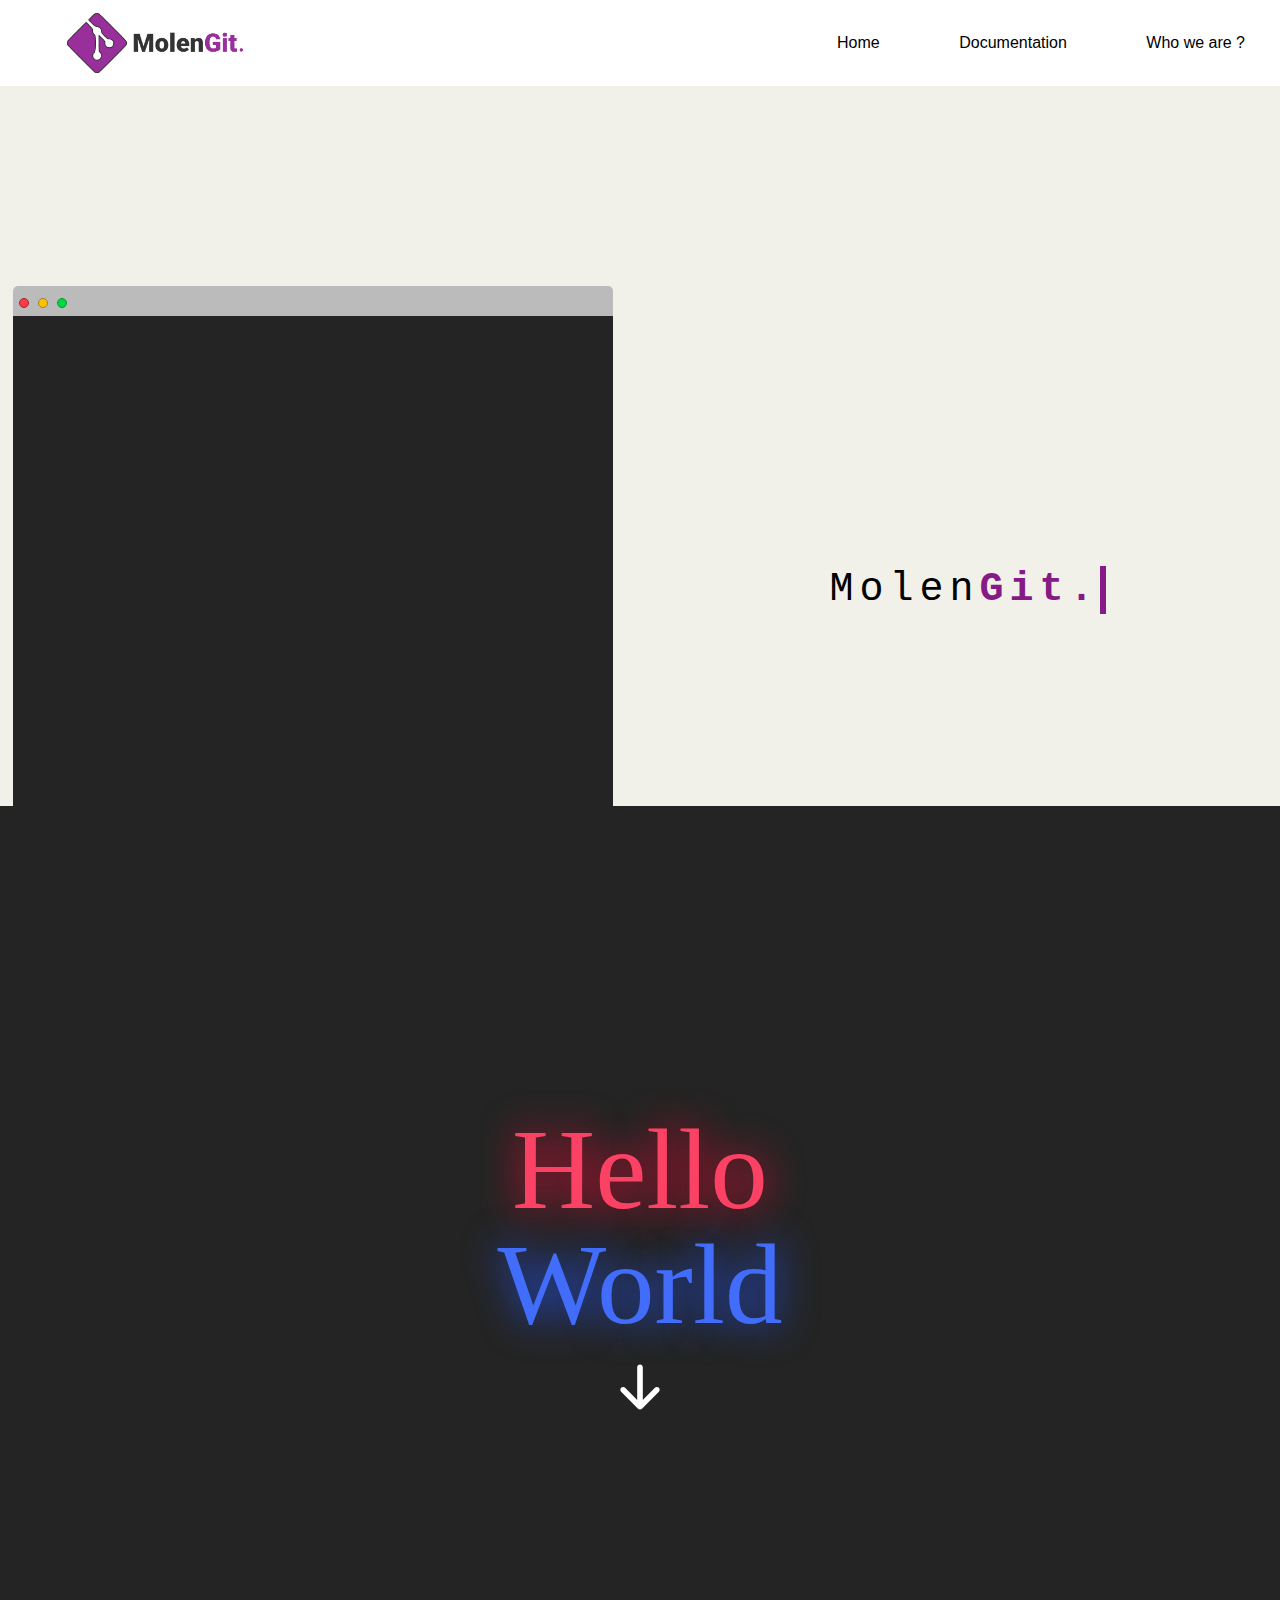
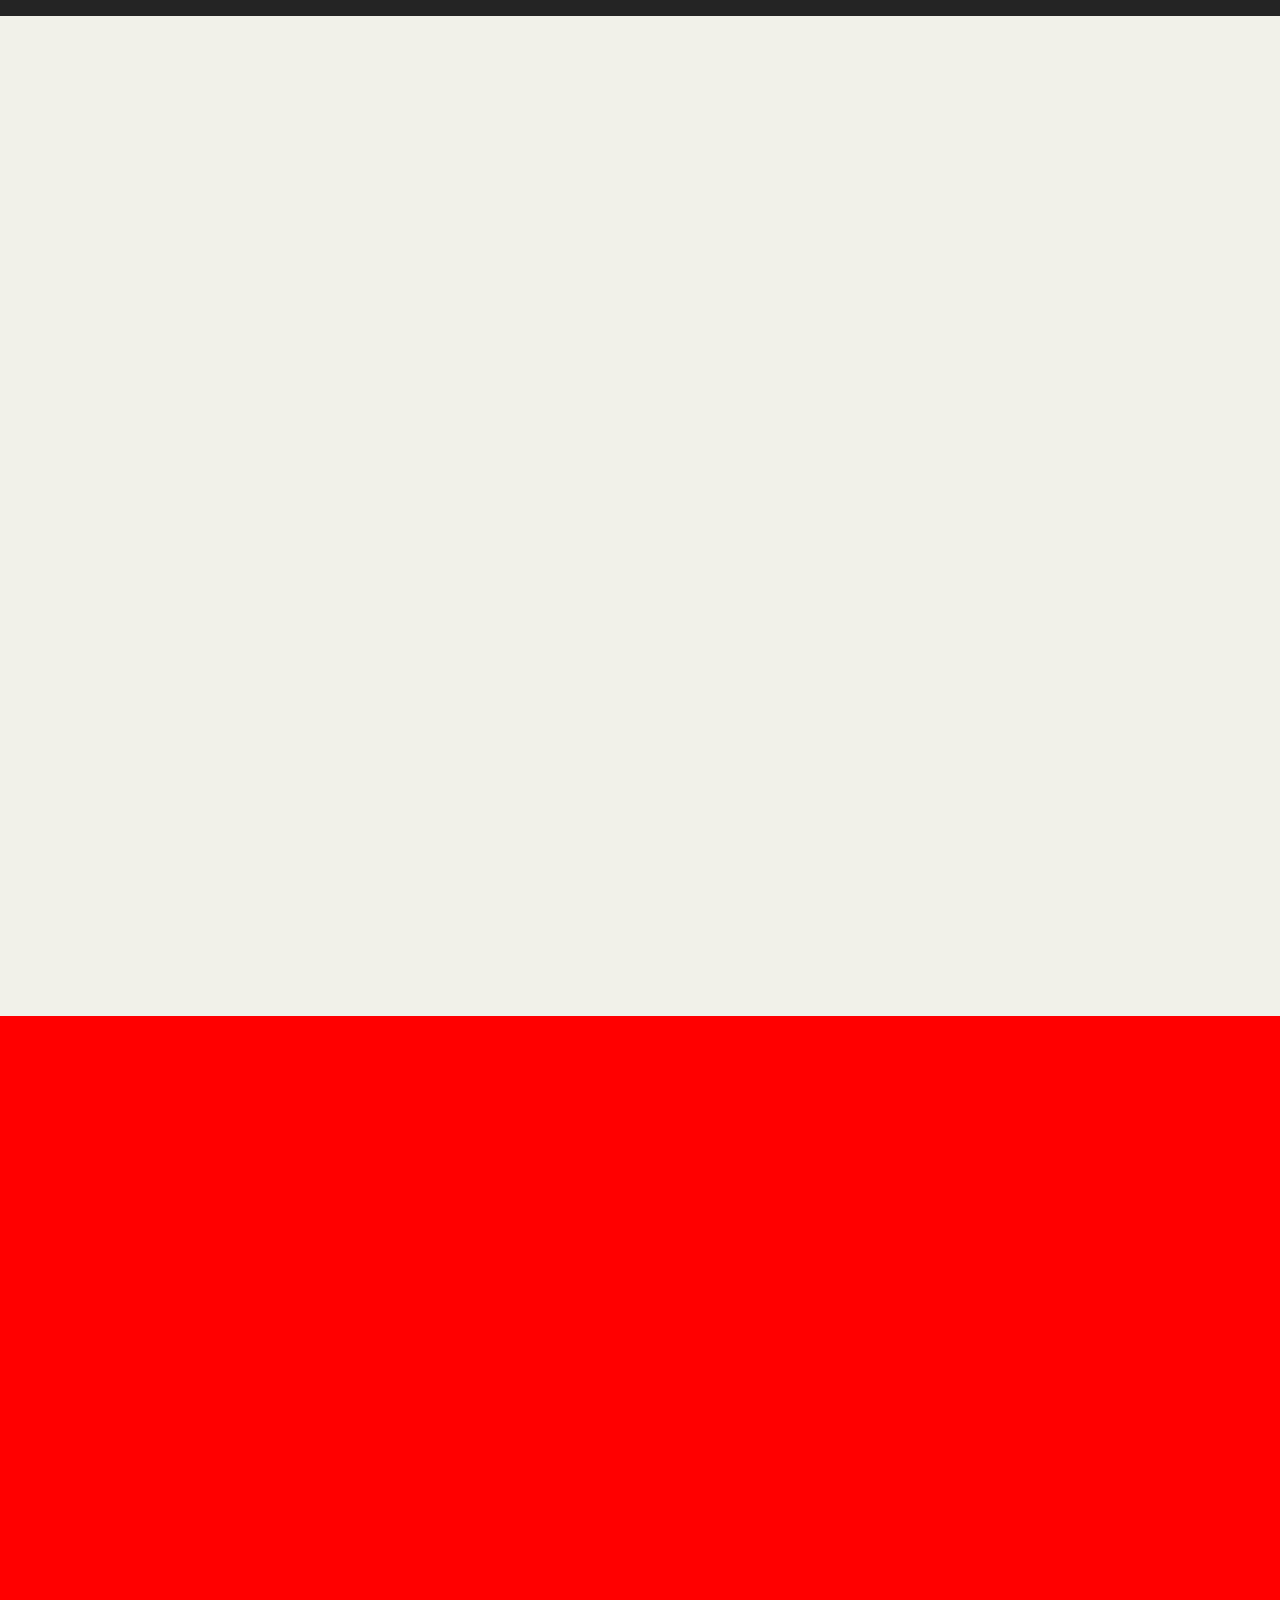
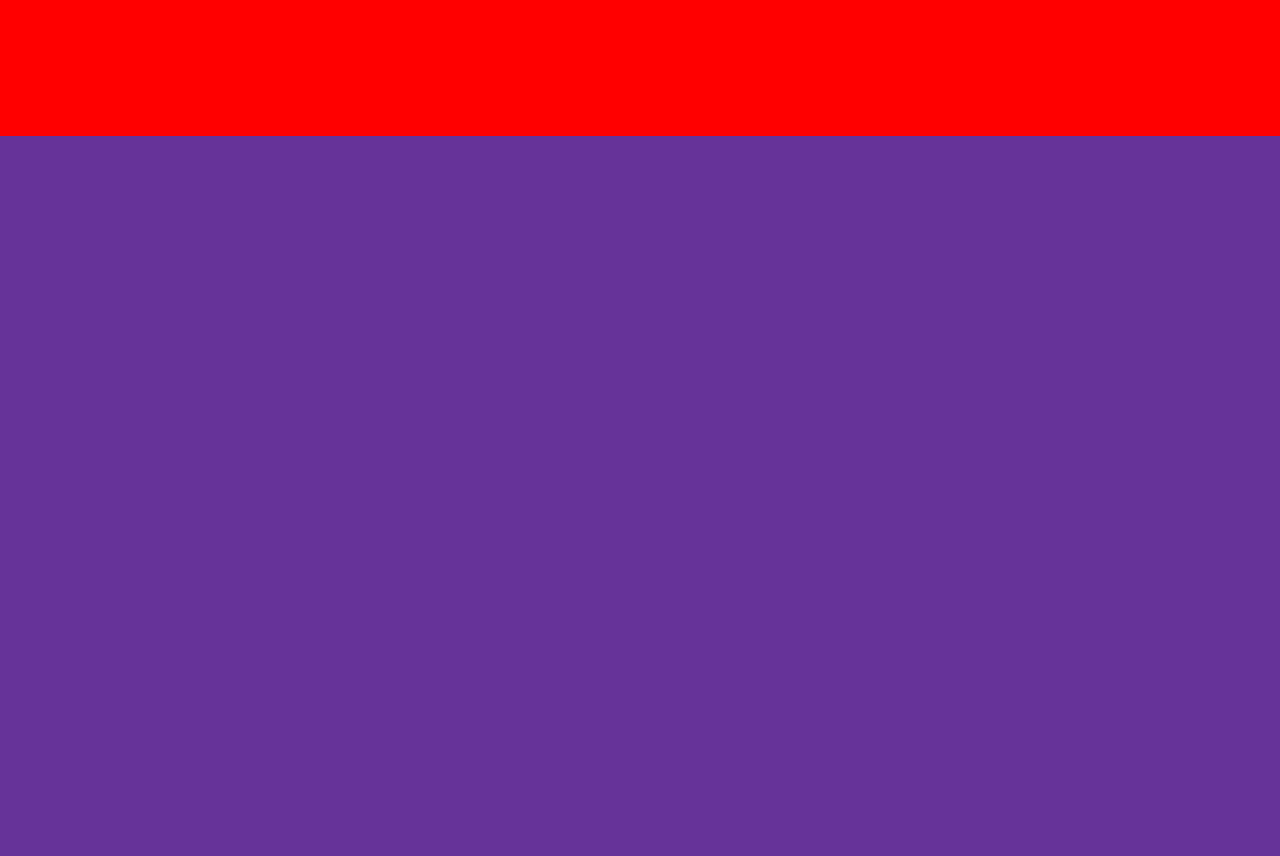
==== index.html @ 10aef525 "yolo" ====
<!DOCTYPE html>
<html lang="en">

<head>
  <meta charset="UTF-8" />
  <meta name="viewport" content="width=device-width, initial-scale=1.0" />
  <meta http-equiv="X-UA-Compatible" content="ie=edge" />
  <title>MolenGit</title>
  <link rel="stylesheet" href="./public/css/global.css" />
  <link rel="stylesheet" href="./public/css/index.css">
  <link rel="stylesheet" href="https://maxcdn.bootstrapcdn.com/font-awesome/4.7.0/css/font-awesome.min.css" />
  <script src="https://code.jquery.com/jquery-3.3.1.js"></script>
  <link href="//maxcdn.bootstrapcdn.com/bootstrap/4.1.1/css/bootstrap.min.css" rel="stylesheet" id="bootstrap-css" />
  <script src="//maxcdn.bootstrapcdn.com/bootstrap/4.1.1/js/bootstrap.min.js"></script>
  <script src="//cdnjs.cloudflare.com/ajax/libs/jquery/3.2.1/jquery.min.js"></script>
  <link rel="icon" type="image/x-icon" href="./public/img/logo.png" />

</head>

<body>
  <!-- Navbar -->
    <header>
        <nav>
            <div class="menu-icon">
                <i class="fa fa-bars fa-2x"></i>
            </div>

            <div class="logo">
                <img src="./public/img/MolenGit.png" alt="logo" id="molengitlogo" />
            </div>

            <div class="menu">
                <ul>
                    <li><a href="../../index.html">Home</a></li>
                    <li><a href="./public/html/navbar/introduction.html">Documentation</a></li>
                    <li><a href="#">Who we are ?</a></li>
                </ul>
            </div>
        </nav>
    </header>
  <div class="presentation">
    <div class="row">
      <div class="col termi">

        <div class="fakeMenu">
          <div class="fakeButtons fakeClose"></div>
          <div class="fakeButtons fakeMinimize"></div>
          <div class="fakeButtons fakeZoom"></div>
        </div>
        <div class="fakeScreen">
          <p class="line1">$ yo gulp-webapp<span class="cursor1">_</span></p>
          <p class="line2">Out of the box I include HTML5 Boilerplate, jQuery, and a gulpfile.js to build your
            app.<span class="cursor2">_</span></p>
          <p class="line3">[?] What more would you like? (Press space to select)<span class="cursor3">_</span></p>
          <p class="line4">><span class="cursor4">_</span></p>
        </div>

      </div>
      <div class="col text-center">

        <div class="typewriter ">
          <h1>Molen<span class="mauve">Git.</span></h1>
        </div>

      </div>
    </div>

  </div>
  <div class="presentation2">


    <div class="container">
      <div class="neon">Hello</div>
      <div class="flux">World</div>
      <a href="#3"><img class="arrow" src="./public/img/arrow.svg" alt="arrow" height="90px"></a>
    </div>

  </div>


  <div id="3" class="presentation3">



  </div>
  <div class="presentation4">
    <p>
      Lorem Ipsum is simply dummy text of the printing and typesetting
      industry. Lorem Ipsum has been the industry's standard dummy text ever
      since the 1500s, when an unknown printer took a galley of type and
      scrambled it to make a type specimen book. It has survived not only five
      centuries, but also the leap into electronic typesetting, remaining
      essentially unchanged. It was popularised in the 1960s with the release
      of Letraset sheets containing Lorem Ipsum passages, and more recently
      with desktop publishing software like Aldus PageMaker including versions
      of Lorem Ipsum.
    </p>
  </div>
  <div class="presentation5">
    <p>
      Lorem Ipsum is simply dummy text of the printing and typesetting
      industry. Lorem Ipsum has been the industry's standard dummy text ever
      since the 1500s, when an unknown printer took a galley of type and
      scrambled it to make a type specimen book. It has survived not only five
      centuries, but also the leap into electronic typesetting, remaining
      essentially unchanged. It was popularised in the 1960s with the release
      of Letraset sheets containing Lorem Ipsum passages, and more recently
      with desktop publishing software like Aldus PageMaker including versions
      of Lorem Ipsum.
    </p>
  </div>

  <script src="./public/js/navbar.js"></script>
</body>

</html>
---- public/css/global.css ----
* {
  text-decoration: none !important;
}

html,
body {
  margin: 0;
  padding: 0;
  width: 100%;
  height: 100%;
}

body {
  font-family: "Helvetica Neue", sans-serif;
  font-weight: lighter;
  background-color: #f7f7f7;
}

header {
  width: 100%;

}


.content {
  width: 94%;
  margin: 4em auto;
  font-size: 20px;
  line-height: 30px;
  text-align: justify;
}

#molengitlogo {
  height: 65px;
  padding-top: 5px;
  padding-left: 67px;
}

.logo {
  line-height: 60px;
  float: left;
  color: rgb(0, 0, 0);
  font-weight: bold;
  font-size: 20px;
  letter-spacing: 2px;
  margin-top: 8px;
}

nav {
  width: 100%;
  line-height: 60px;
}

nav ul {
  line-height: 60px;
  list-style: none;
  background: rgba(0, 0, 0, 0);
  overflow: hidden;
  color: rgb(255, 255, 255);
  padding: 0;
  text-align: right;
  margin: 0;
  padding-right: 40px;
  transition: 1s;
  padding-right: 0;
}

.active {
  color: purple;
}

nav.black ul {
  background: white;
  color: rgb(0, 0, 0);
  border-bottom: 1px solid;
}

nav ul li {
  display: inline-block;
  padding: 13px 40px;
  margin-right: -5px;
}

nav ul li a {
  text-decoration: none;
  color: rgb(0, 0, 0);
  font-size: 16px;
}

.menu-icon {
  line-height: 60px;
  width: 100%;
  background: white;
  text-align: right;
  box-sizing: border-box;
  padding: 15px 24px;
  cursor: pointer;
  color: black;
  display: none;
}

.menu {
  text-decoration: none !important;
  z-index: 3 !important;
}

@media (max-width: 786px) {
  .logo {
    position: fixed;
    top: 0;
    margin-top: 16px;
  }

  nav ul {
    max-height: 0px;
    background: white;
  }

  nav.black ul {
    background: white;
  }

  .showing {
    max-height: 34em;
  }

  nav ul li {
    box-sizing: border-box;
    width: 100%;
    padding: 24px;
    text-align: center;
  }

  .menu-icon {
    display: block;
  }
}

li {
  display: block;
  transition-duration: 0.5s;
}

ul li ul {
  visibility: hidden;
  opacity: 0;
  position: absolute;
  transition: all 0.5s ease;
  margin-top: 1rem;
  left: 0;
  display: none;
}

ul li ul li {
  clear: both;
  width: 100%;
}

.presentation {
  background-color: #f1f1e9;
  height: 80%;
}

.presentation2 {
  background-color: #242424;
  height: 90vh;
}

.presentation3 {
  background-color: #f1f1e9;
  height: 1000px;
}

.presentation4 {
  background-color: red;
  height: 80%;
}

.presentation5 {
  background-color: rebeccapurple;
  height: 80%;
}
---- public/css/index.css ----
.presentation {
    z-index: 99 !important;
}

/*Terminal*/
.termi {
    padding: 200px;
}



.fakeButtons {
    height: 10px;
    width: 10px;
    border-radius: 50%;
    border: 1px solid #000;
    position: relative;
    top: 5px;
    left: 6px;
    background-color: #ff3b47;
    border-color: #9d252b;
    display: inline-block;
}

.fakeMinimize {
    left: 11px;
    background-color: #ffc100;
    border-color: #9d802c;
}

.fakeZoom {
    left: 16px;
    background-color: #00d742;
    border-color: #049931;
}

.fakeMenu {
    width: 600px;
    box-sizing: border-box;
    height: 30px;
    background-color: #bbb;
    margin: 0 auto;
    border-top-right-radius: 5px;
    border-top-left-radius: 5px;
}

.fakeScreen {
    background-color: #242424;
    box-sizing: border-box;
    height: 600px;
    width: 600px;
    margin: 0 auto;
    padding: 20px;
    border-bottom-left-radius: 5px;
    border-bottom-right-radius: 5px;
}

p {
    position: relative;
    left: 50%;
    margin-left: -8.5em;
    text-align: left;
    font-size: 1.25em;
    font-family: monospace;
    white-space: normal;
    overflow: hidden;
    width: 0;
}

span {
    color: #fff;
    font-weight: bold;
}

.line1 {
    color: #9CD9F0;
    -webkit-animation: type .5s 1s steps(20, end) forwards;
    -moz-animation: type .5s 1s steps(20, end) forwards;
    -o-animation: type .5s 1s steps(20, end) forwards;
    animation: type .5s 1s steps(20, end) forwards;
}

.cursor1 {
    -webkit-animation: blink 1s 2s 2 forwards;
    -moz-animation: blink 1s 2s 2 forwards;
    -o-animation: blink 1s 2s 2 forwards;
    animation: blink 1s 2s 2 forwards;
}

.line2 {
    color: #CDEE69;
    -webkit-animation: type .5s 4.25s steps(20, end) forwards;
    -moz-animation: type .5s 4.25s steps(20, end) forwards;
    -o-animation: type .5s 4.25s steps(20, end) forwards;
    animation: type .5s 4.25s steps(20, end) forwards;
}

.cursor2 {
    -webkit-animation: blink 1s 5.25s 2 forwards;
    -moz-animation: blink 1s 5.25s 2 forwards;
    -o-animation: blink 1s 5.25s 2 forwards;
    animation: blink 1s 5.25s 2 forwards;
}

.line3 {
    color: #E09690;
    -webkit-animation: type .5s 7.5s steps(20, end) forwards;
    -moz-animation: type .5s 7.5s steps(20, end) forwards;
    -o-animation: type .5s 7.5s steps(20, end) forwards;
    animation: type .5s 7.5s steps(20, end) forwards;
}

.cursor3 {
    -webkit-animation: blink 1s 8.5s 2 forwards;
    -moz-animation: blink 1s 8.5s 2 forwards;
    -o-animation: blink 1s 8.5s 2 forwards;
    animation: blink 1s 8.5s 2 forwards;
}

.line4 {
    color: #fff;
    -webkit-animation: type .5s 10.75s steps(20, end) forwards;
    -moz-animation: type .5s 10.75s steps(20, end) forwards;
    -o-animation: type .5s 10.75s steps(20, end) forwards;
    animation: type .5s 10.75s steps(20, end) forwards;
}

.cursor4 {
    -webkit-animation: blink 1s 11.5s infinite;
    -moz-animation: blink 1s 8.5s infinite;
    -o-animation: blink 1s 8.5s infinite;
    animation: blink 1s 8.5s infinite;
}

@-webkit-keyframes blink {
    0% {
        opacity: 0;
    }

    40% {
        opacity: 0;
    }

    50% {
        opacity: 1;
    }

    90% {
        opacity: 1;
    }

    100% {
        opacity: 0;
    }
}

@-moz-keyframes blink {
    0% {
        opacity: 0;
    }

    40% {
        opacity: 0;
    }

    50% {
        opacity: 1;
    }

    90% {
        opacity: 1;
    }

    100% {
        opacity: 0;
    }
}

@-o-keyframes blink {
    0% {
        opacity: 0;
    }

    40% {
        opacity: 0;
    }

    50% {
        opacity: 1;
    }

    90% {
        opacity: 1;
    }

    100% {
        opacity: 0;
    }
}

@keyframes blink {
    0% {
        opacity: 0;
    }

    40% {
        opacity: 0;
    }

    50% {
        opacity: 1;
    }

    90% {
        opacity: 1;
    }

    100% {
        opacity: 0;
    }
}

@-webkit-keyframes type {
    to {
        width: 17em;
    }
}

@-moz-keyframes type {
    to {
        width: 17em;
    }
}

@-o-keyframes type {
    to {
        width: 17em;
    }
}

@keyframes type {
    to {
        width: 17em;
    }
}



/*Media*/
@media screen and (max-width: 980px) {
    .termi {
        display: none;
    }


}


/*Title*/

.typewriter {
    margin-top: 480px;
    display: flex;
    justify-content: center;
}

/* DEMO-SPECIFIC STYLES */
.typewriter h1 {
    color: rgb(0, 0, 0);
    font-family: monospace;
    overflow: hidden;
    /* Ensures the content is not revealed until the animation */
    border-right: .15em solid #851b86;
    /* The typwriter cursor */
    white-space: nowrap;
    /* Keeps the content on a single line */
    margin: 0 auto;
    /* Gives that scrolling effect as the typing happens */
    letter-spacing: .15em;
    /* Adjust as needed */
    animation:
        typing 4.5s steps(30, end),
        blink-caret .5s step-end infinite;
}

/* The typing effect */
@keyframes typing {
    from {
        width: 0
    }

    to {
        width: 270px
    }
}

/* The typewriter cursor effect */
@keyframes blink-caret {

    from,
    to {
        border-color: transparent
    }

    50% {
        border-color: #851b86
    }
}

.mauve {
    color: #851b86
}



@font-face {
    font-family: neon;
    src: url(https://s3-us-west-2.amazonaws.com/s.cdpn.io/707108/neon.ttf);
}

.container {
    padding: 34vh;
    text-align: center;
    vertical-align: middle;
}

.neon {
    font-family: neon;
    color: #FB4264;
    font-size: 9vw;
    line-height: 9vw;
    text-shadow: 0 0 3vw #F40A35;
}

.flux {
    font-family: neon;
    color: #426DFB;
    font-size: 9vw;
    line-height: 9vw;
    text-shadow: 0 0 3vw #2356FF;
}

.neon {
    animation: neon 1s ease infinite;
    -moz-animation: neon 1s ease infinite;
    -webkit-animation: neon 1s ease infinite;
}

@keyframes neon {

    0%,
    100% {
        text-shadow: 0 0 1vw #FA1C16, 0 0 3vw #FA1C16, 0 0 10vw #FA1C16, 0 0 10vw #FA1C16, 0 0 .4vw #FED128, .5vw .5vw .1vw #806914;
        color: #FED128;
    }

    50% {
        text-shadow: 0 0 .5vw #800E0B, 0 0 1.5vw #800E0B, 0 0 5vw #800E0B, 0 0 5vw #800E0B, 0 0 .2vw #800E0B, .5vw .5vw .1vw #40340A;
        color: #806914;
    }
}

.flux {
    animation: flux 2s linear infinite;
    -moz-animation: flux 2s linear infinite;
    -webkit-animation: flux 2s linear infinite;
    -o-animation: flux 2s linear infinite;
}

@keyframes flux {

    0%,
    100% {
        text-shadow: 0 0 1vw #1041FF, 0 0 3vw #1041FF, 0 0 10vw #1041FF, 0 0 10vw #1041FF, 0 0 .4vw #8BFDFE, .5vw .5vw .1vw #147280;
        color: #28D7FE;
    }

    50% {
        text-shadow: 0 0 .5vw #082180, 0 0 1.5vw #082180, 0 0 5vw #082180, 0 0 5vw #082180, 0 0 .2vw #082180, .5vw .5vw .1vw #0A3940;
        color: #146C80;
    }
}
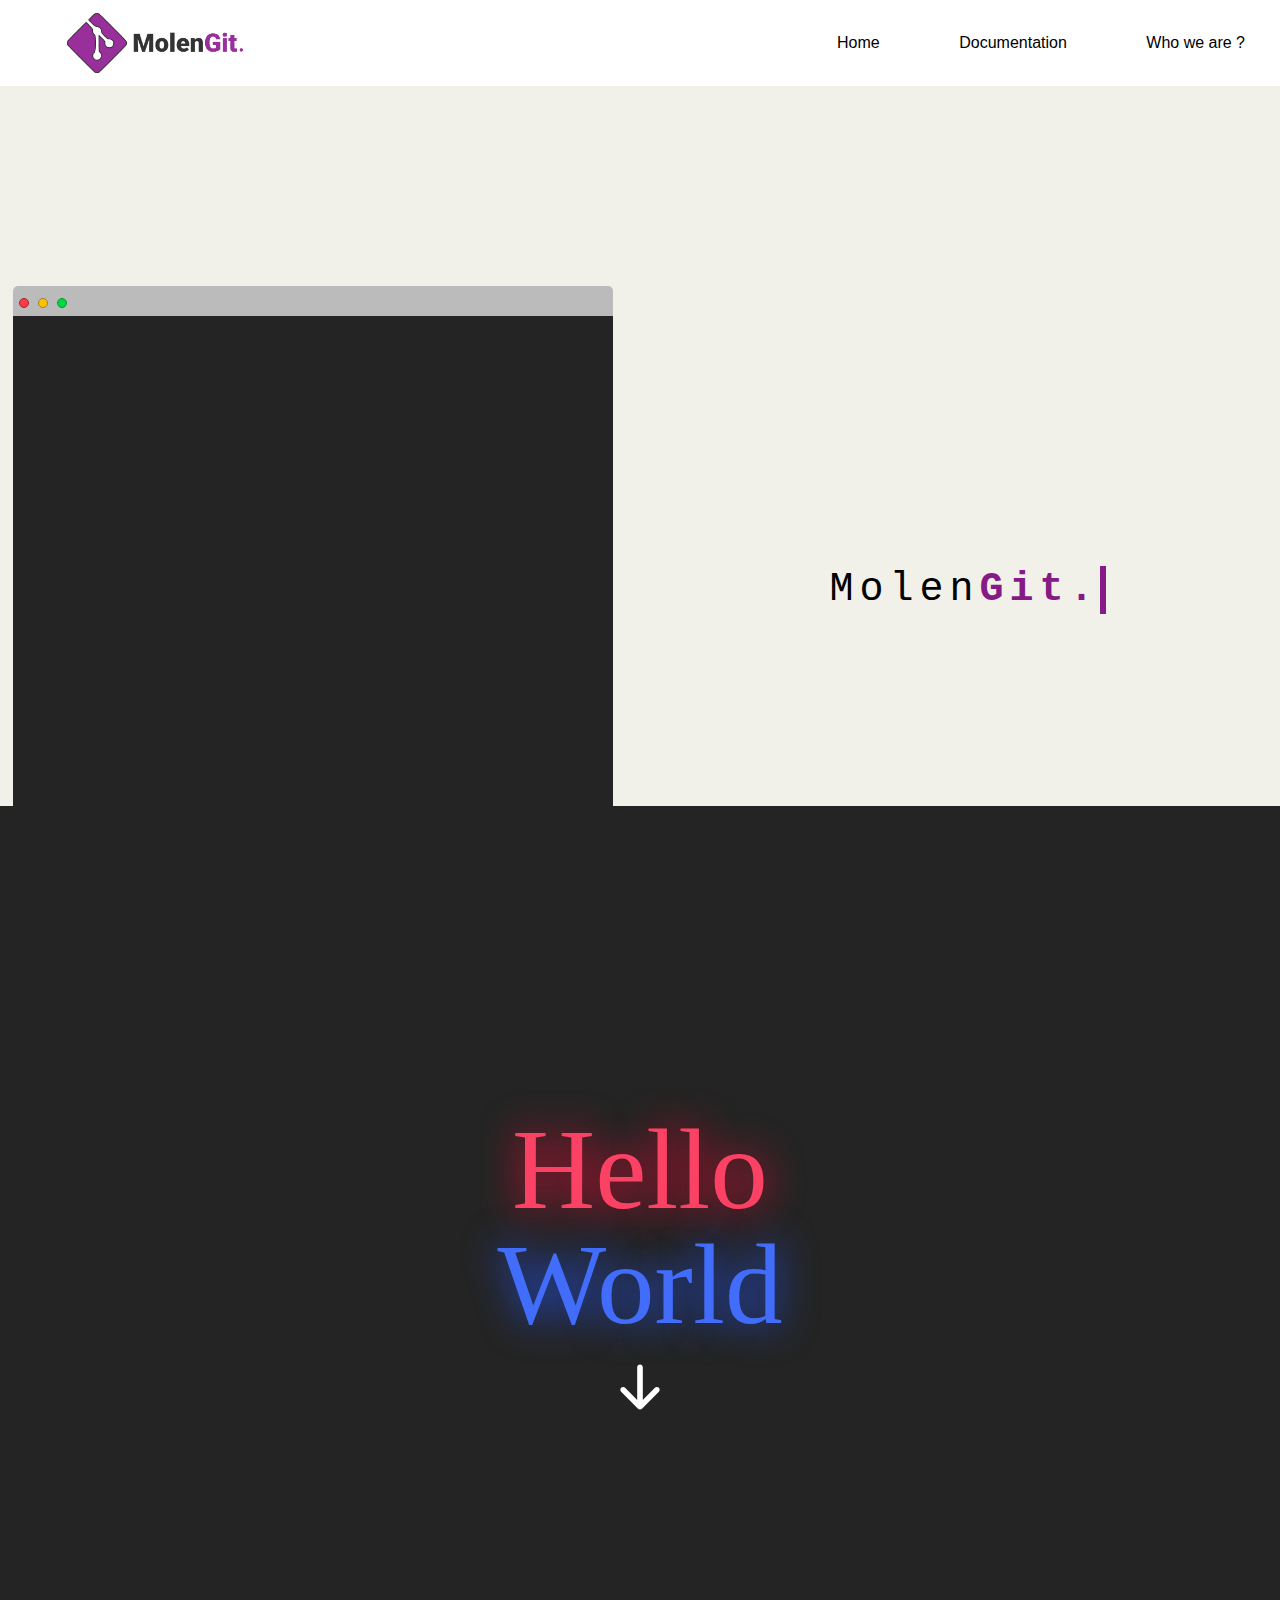
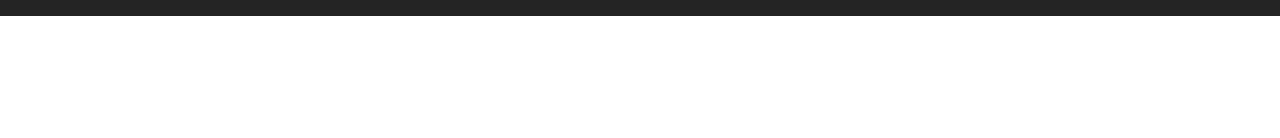
==== commit 2fa186ec: "all page setup hugo commit midnight" ====
--- a/index.html
+++ b/index.html
@@ -77,39 +77,6 @@
 
   </div>
 
-
-  <div id="3" class="presentation3">
-
-
-
-  </div>
-  <div class="presentation4">
-    <p>
-      Lorem Ipsum is simply dummy text of the printing and typesetting
-      industry. Lorem Ipsum has been the industry's standard dummy text ever
-      since the 1500s, when an unknown printer took a galley of type and
-      scrambled it to make a type specimen book. It has survived not only five
-      centuries, but also the leap into electronic typesetting, remaining
-      essentially unchanged. It was popularised in the 1960s with the release
-      of Letraset sheets containing Lorem Ipsum passages, and more recently
-      with desktop publishing software like Aldus PageMaker including versions
-      of Lorem Ipsum.
-    </p>
-  </div>
-  <div class="presentation5">
-    <p>
-      Lorem Ipsum is simply dummy text of the printing and typesetting
-      industry. Lorem Ipsum has been the industry's standard dummy text ever
-      since the 1500s, when an unknown printer took a galley of type and
-      scrambled it to make a type specimen book. It has survived not only five
-      centuries, but also the leap into electronic typesetting, remaining
-      essentially unchanged. It was popularised in the 1960s with the release
-      of Letraset sheets containing Lorem Ipsum passages, and more recently
-      with desktop publishing software like Aldus PageMaker including versions
-      of Lorem Ipsum.
-    </p>
-  </div>
-
   <script src="./public/js/navbar.js"></script>
 </body>
 
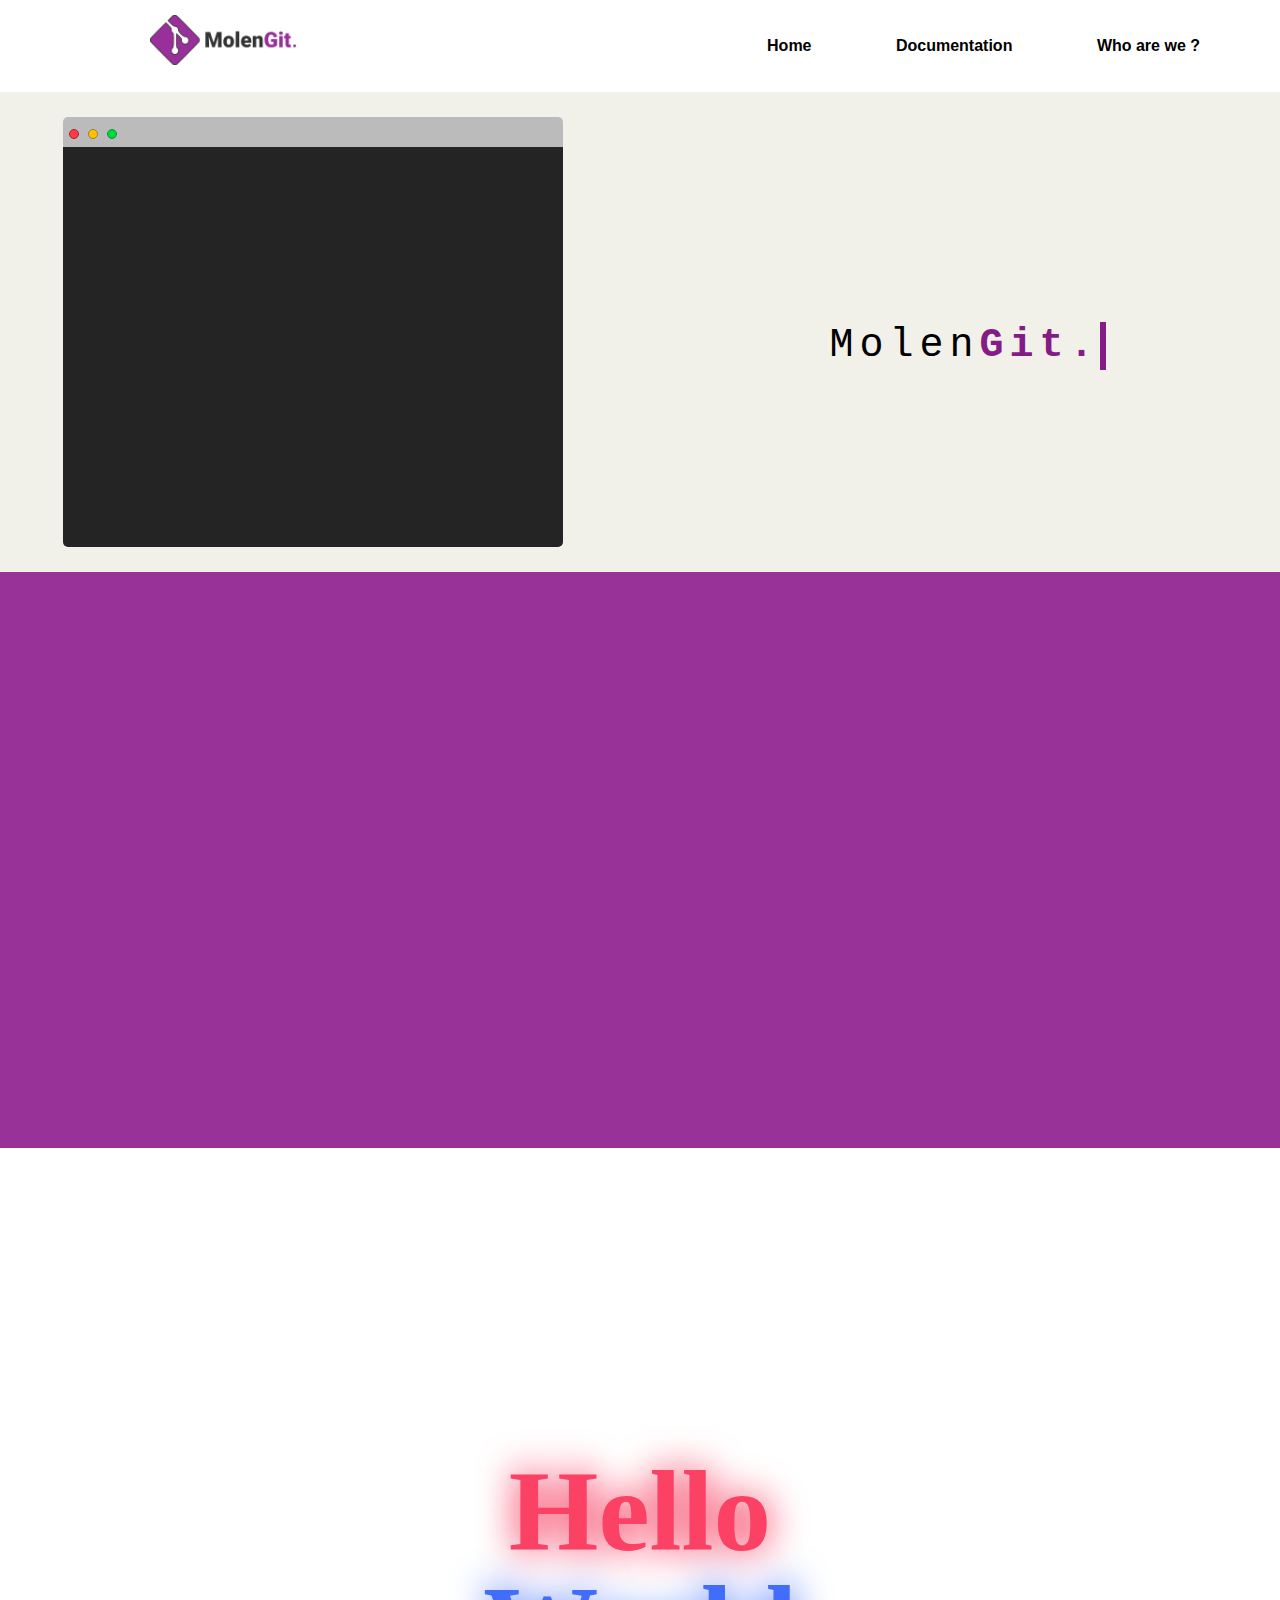
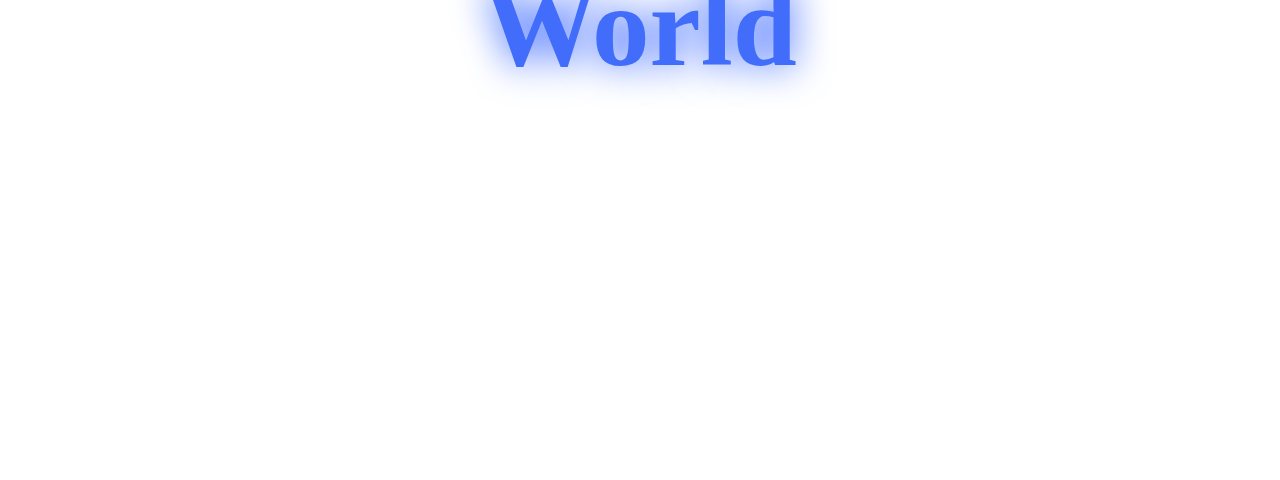
==== commit b08b6c3f: "fix barnav and more" ====
--- a/index.html
+++ b/index.html
@@ -1,83 +1,101 @@
 <!DOCTYPE html>
 <html lang="en">
+  <head>
+    <meta charset="UTF-8" />
+    <meta name="viewport" content="width=device-width, initial-scale=1.0" />
+    <meta http-equiv="X-UA-Compatible" content="ie=edge" />
+    <title>MolenGit</title>
+    <link rel="stylesheet" href="./public/css/global.css" />
+    <link rel="stylesheet" href="./public/css/index.css" />
+    <link
+      rel="stylesheet"
+      href="https://maxcdn.bootstrapcdn.com/font-awesome/4.7.0/css/font-awesome.min.css"
+    />
+    <script src="https://code.jquery.com/jquery-3.3.1.js"></script>
+    <link
+      href="//maxcdn.bootstrapcdn.com/bootstrap/4.1.1/css/bootstrap.min.css"
+      rel="stylesheet"
+      id="bootstrap-css"
+    />
+    <script src="//maxcdn.bootstrapcdn.com/bootstrap/4.1.1/js/bootstrap.min.js"></script>
+    <script src="//cdnjs.cloudflare.com/ajax/libs/jquery/3.2.1/jquery.min.js"></script>
+    <link rel="icon" type="image/x-icon" href="./public/img/logo.png" />
+  </head>
 
-<head>
-  <meta charset="UTF-8" />
-  <meta name="viewport" content="width=device-width, initial-scale=1.0" />
-  <meta http-equiv="X-UA-Compatible" content="ie=edge" />
-  <title>MolenGit</title>
-  <link rel="stylesheet" href="./public/css/global.css" />
-  <link rel="stylesheet" href="./public/css/index.css">
-  <link rel="stylesheet" href="https://maxcdn.bootstrapcdn.com/font-awesome/4.7.0/css/font-awesome.min.css" />
-  <script src="https://code.jquery.com/jquery-3.3.1.js"></script>
-  <link href="//maxcdn.bootstrapcdn.com/bootstrap/4.1.1/css/bootstrap.min.css" rel="stylesheet" id="bootstrap-css" />
-  <script src="//maxcdn.bootstrapcdn.com/bootstrap/4.1.1/js/bootstrap.min.js"></script>
-  <script src="//cdnjs.cloudflare.com/ajax/libs/jquery/3.2.1/jquery.min.js"></script>
-  <link rel="icon" type="image/x-icon" href="./public/img/logo.png" />
-
-</head>
-
-<body>
-  <!-- Navbar -->
-    <header>
-        <nav>
-            <div class="menu-icon">
-                <i class="fa fa-bars fa-2x"></i>
-            </div>
-
-            <div class="logo">
-                <img src="./public/img/MolenGit.png" alt="logo" id="molengitlogo" />
-            </div>
-
-            <div class="menu">
-                <ul>
-                    <li><a href="../../index.html">Home</a></li>
-                    <li><a href="./public/html/navbar/introduction.html">Documentation</a></li>
-                    <li><a href="#">Who we are ?</a></li>
-                </ul>
-            </div>
-        </nav>
-    </header>
-  <div class="presentation">
-    <div class="row">
-      <div class="col termi">
-
-        <div class="fakeMenu">
-          <div class="fakeButtons fakeClose"></div>
-          <div class="fakeButtons fakeMinimize"></div>
-          <div class="fakeButtons fakeZoom"></div>
-        </div>
-        <div class="fakeScreen">
-          <p class="line1">$ yo gulp-webapp<span class="cursor1">_</span></p>
-          <p class="line2">Out of the box I include HTML5 Boilerplate, jQuery, and a gulpfile.js to build your
-            app.<span class="cursor2">_</span></p>
-          <p class="line3">[?] What more would you like? (Press space to select)<span class="cursor3">_</span></p>
-          <p class="line4">><span class="cursor4">_</span></p>
+  <body>
+     <!-- Navbar -->
+    <header class="zi">
+      <nav>
+        <div class="menu-icon">
+          <i class="fa fa-bars fa-2x"></i>
         </div>
 
-      </div>
-      <div class="col text-center">
-
-        <div class="typewriter ">
-          <h1>Molen<span class="mauve">Git.</span></h1>
+        <div class="logo">
+          <img src="./public/img/MolenGit.png" alt="logo" id="molengitlogo" />
         </div>
 
+        <div class="menu">
+          <ul>
+            <li class="a1">
+              <a href="#"><b>Home</b></a>
+            </li>
+            <li class="a1" id="active-top" >
+              <a href="./public/html/navbar/introduction.html" id="active-top-font"><b>Documentation<b></a>
+            </li>
+            <li class="a1">
+              <a href="./public/html/who_we_are.html"><b>Who are we ?</b></a>
+            </li>
+          </ul>
+        </div>
+      </nav>
+    </header>
+      <div class="presentation">
+        <div class="row">
+          <div class="col termi">
+            <div class="fakeMenu">
+              <div class="fakeButtons fakeClose"></div>
+              <div class="fakeButtons fakeMinimize"></div>
+              <div class="fakeButtons fakeZoom"></div>
+            </div>
+            <div class="fakeScreen">
+              <p class="line1">
+                $ yo gulp-webapp<span class="cursor1">_</span>
+              </p>
+              <p class="line2">
+                Out of the box I include HTML5 Boilerplate, jQuery, and a
+                gulpfile.js to build your app.<span class="cursor2">_</span>
+              </p>
+              <p class="line3">
+                [?] What more would you like? (Press space to select)<span
+                  class="cursor3"
+                  >_</span
+                >
+              </p>
+              <p class="line4">><span class="cursor4">_</span></p>
+            </div>
+          </div>
+          <div class="col text-center">
+            <div class="typewriter">
+              <h1>Molen<span class="mauve">Git.</span></h1>
+            </div>
+          </div>
+        </div>
+
+        <div class="presentation2"></div>
+
+        <div class="container">
+          <div class="neon">Hello</div>
+          <div class="flux">World</div>
+          <a href="#3"
+            ><img
+              class="arrow"
+              src="./public/img/arrow.svg"
+              alt="arrow"
+              height="90px"
+          /></a>
+        </div>
       </div>
-    </div>
 
-  </div>
-  <div class="presentation2">
-
-
-    <div class="container">
-      <div class="neon">Hello</div>
-      <div class="flux">World</div>
-      <a href="#3"><img class="arrow" src="./public/img/arrow.svg" alt="arrow" height="90px"></a>
-    </div>
-
-  </div>
-
-  <script src="./public/js/navbar.js"></script>
-</body>
-
-</html>+    <script src="./public/js/navbar.js"></script>
+  </body>
+</html>
--- a/public/css/global.css
+++ b/public/css/global.css
@@ -1,7 +1,3 @@
-* {
-  text-decoration: none !important;
-}
-
 html,
 body {
   margin: 0;
@@ -18,9 +14,7 @@
 
 header {
   width: 100%;
-
-}
-
+}
 
 .content {
   width: 94%;
@@ -31,9 +25,7 @@
 }
 
 #molengitlogo {
-  height: 65px;
-  padding-top: 5px;
-  padding-left: 67px;
+  height: 50px;
 }
 
 .logo {
@@ -44,11 +36,16 @@
   font-size: 20px;
   letter-spacing: 2px;
   margin-top: 8px;
+  margin-left: 150px;
 }
 
 nav {
   width: 100%;
   line-height: 60px;
+}
+
+a:hover{
+  text-decoration: none !important;
 }
 
 nav ul {
@@ -62,7 +59,6 @@
   margin: 0;
   padding-right: 40px;
   transition: 1s;
-  padding-right: 0;
 }
 
 .active {
@@ -77,8 +73,7 @@
 
 nav ul li {
   display: inline-block;
-  padding: 13px 40px;
-  margin-right: -5px;
+  padding: 16px 40px;
 }
 
 nav ul li a {
@@ -99,11 +94,6 @@
   display: none;
 }
 
-.menu {
-  text-decoration: none !important;
-  z-index: 3 !important;
-}
-
 @media (max-width: 786px) {
   .logo {
     position: fixed;
@@ -139,6 +129,10 @@
 li {
   display: block;
   transition-duration: 0.5s;
+}
+
+li:hover {
+  cursor: pointer;
 }
 
 ul li ul {
@@ -151,6 +145,13 @@
   display: none;
 }
 
+ul li:hover > ul,
+ul li ul:hover {
+  visibility: visible;
+  opacity: 1;
+  display: block;
+}
+
 ul li ul li {
   clear: both;
   width: 100%;
@@ -162,13 +163,13 @@
 }
 
 .presentation2 {
-  background-color: #242424;
-  height: 90vh;
+  background-color: #983298;
+  height: 80%;
 }
 
 .presentation3 {
-  background-color: #f1f1e9;
-  height: 1000px;
+  background-color: rosybrown;
+  height: 80%;
 }
 
 .presentation4 {
@@ -179,4 +180,223 @@
 .presentation5 {
   background-color: rebeccapurple;
   height: 80%;
-}+}
+
+.fakeButtons {
+  height: 10px;
+  width: 10px;
+  border-radius: 50%;
+  border: 1px solid #000;
+  position: relative;
+  top: 6px;
+  left: 6px;
+  background-color: #ff3b47;
+  border-color: #9d252b;
+  display: inline-block;
+}
+
+.fakeMinimize {
+  left: 11px;
+  background-color: #ffc100;
+  border-color: #9d802c;
+}
+
+.fakeZoom {
+  left: 16px;
+  background-color: #00d742;
+  border-color: #049931;
+}
+
+.fakeMenu {
+  top: 40%;
+  width: 550px;
+  box-sizing: border-box;
+  height: 25px;
+  background-color: #bbb;
+  margin: 0 auto;
+  border-top-right-radius: 5px;
+  border-top-left-radius: 5px;
+}
+
+.fakeScreen {
+  background-color: #151515;
+  box-sizing: border-box;
+  width: 550px;
+  margin: 0 auto;
+  padding: 20px;
+  border-bottom-left-radius: 5px;
+  border-bottom-right-radius: 5px;
+}
+
+p {
+  position: relative;
+  left: 50%;
+  margin-left: -8.5em;
+  text-align: left;
+  font-size: 1.25em;
+  font-family: monospace;
+  white-space: normal;
+  overflow: hidden;
+  width: 0;
+}
+
+span {
+  color: #fff;
+  font-weight: bold;
+}
+
+.line1 {
+  color: #9cd9f0;
+  -webkit-animation: type 0.5s 1s steps(20, end) forwards;
+  -moz-animation: type 0.5s 1s steps(20, end) forwards;
+  -o-animation: type 0.5s 1s steps(20, end) forwards;
+  animation: type 0.5s 1s steps(20, end) forwards;
+}
+
+.cursor1 {
+  -webkit-animation: blink 1s 2s 2 forwards;
+  -moz-animation: blink 1s 2s 2 forwards;
+  -o-animation: blink 1s 2s 2 forwards;
+  animation: blink 1s 2s 2 forwards;
+}
+
+.line2 {
+  color: #cdee69;
+  -webkit-animation: type 0.5s 4.25s steps(20, end) forwards;
+  -moz-animation: type 0.5s 4.25s steps(20, end) forwards;
+  -o-animation: type 0.5s 4.25s steps(20, end) forwards;
+  animation: type 0.5s 4.25s steps(20, end) forwards;
+}
+
+.cursor2 {
+  -webkit-animation: blink 1s 5.25s 2 forwards;
+  -moz-animation: blink 1s 5.25s 2 forwards;
+  -o-animation: blink 1s 5.25s 2 forwards;
+  animation: blink 1s 5.25s 2 forwards;
+}
+
+.line3 {
+  color: #e09690;
+  -webkit-animation: type 0.5s 7.5s steps(20, end) forwards;
+  -moz-animation: type 0.5s 7.5s steps(20, end) forwards;
+  -o-animation: type 0.5s 7.5s steps(20, end) forwards;
+  animation: type 0.5s 7.5s steps(20, end) forwards;
+}
+
+.cursor3 {
+  -webkit-animation: blink 1s 8.5s 2 forwards;
+  -moz-animation: blink 1s 8.5s 2 forwards;
+  -o-animation: blink 1s 8.5s 2 forwards;
+  animation: blink 1s 8.5s 2 forwards;
+}
+
+.line4 {
+  color: #fff;
+  -webkit-animation: type 0.5s 10.75s steps(20, end) forwards;
+  -moz-animation: type 0.5s 10.75s steps(20, end) forwards;
+  -o-animation: type 0.5s 10.75s steps(20, end) forwards;
+  animation: type 0.5s 10.75s steps(20, end) forwards;
+}
+
+.cursor4 {
+  -webkit-animation: blink 1s 11.5s infinite;
+  -moz-animation: blink 1s 8.5s infinite;
+  -o-animation: blink 1s 8.5s infinite;
+  animation: blink 1s 8.5s infinite;
+}
+
+@-webkit-keyframes blink {
+  0% {
+    opacity: 0;
+  }
+  40% {
+    opacity: 0;
+  }
+  50% {
+    opacity: 1;
+  }
+  90% {
+    opacity: 1;
+  }
+  100% {
+    opacity: 0;
+  }
+}
+
+@-moz-keyframes blink {
+  0% {
+    opacity: 0;
+  }
+  40% {
+    opacity: 0;
+  }
+  50% {
+    opacity: 1;
+  }
+  90% {
+    opacity: 1;
+  }
+  100% {
+    opacity: 0;
+  }
+}
+
+@-o-keyframes blink {
+  0% {
+    opacity: 0;
+  }
+  40% {
+    opacity: 0;
+  }
+  50% {
+    opacity: 1;
+  }
+  90% {
+    opacity: 1;
+  }
+  100% {
+    opacity: 0;
+  }
+}
+
+@keyframes blink {
+  0% {
+    opacity: 0;
+  }
+  40% {
+    opacity: 0;
+  }
+  50% {
+    opacity: 1;
+  }
+  90% {
+    opacity: 1;
+  }
+  100% {
+    opacity: 0;
+  }
+}
+
+@-webkit-keyframes type {
+  to {
+    width: 17em;
+  }
+}
+
+@-moz-keyframes type {
+  to {
+    width: 17em;
+  }
+}
+
+@-o-keyframes type {
+  to {
+    width: 17em;
+  }
+}
+
+@keyframes type {
+  to {
+    width: 17em;
+  }
+}
--- a/public/css/index.css
+++ b/public/css/index.css
@@ -4,7 +4,8 @@
 
 /*Terminal*/
 .termi {
-    padding: 200px;
+    padding-top: 25px;
+    padding-bottom: 25px;
 }
 
 
@@ -35,7 +36,7 @@
 }
 
 .fakeMenu {
-    width: 600px;
+    width: 500px;
     box-sizing: border-box;
     height: 30px;
     background-color: #bbb;
@@ -47,8 +48,8 @@
 .fakeScreen {
     background-color: #242424;
     box-sizing: border-box;
-    height: 600px;
-    width: 600px;
+    height: 400px;
+    width: 500px;
     margin: 0 auto;
     padding: 20px;
     border-bottom-left-radius: 5px;
@@ -259,7 +260,7 @@
 /*Title*/
 
 .typewriter {
-    margin-top: 480px;
+    padding-top: 230px;
     display: flex;
     justify-content: center;
 }
@@ -379,4 +380,12 @@
         text-shadow: 0 0 .5vw #082180, 0 0 1.5vw #082180, 0 0 5vw #082180, 0 0 5vw #082180, 0 0 .2vw #082180, .5vw .5vw .1vw #0A3940;
         color: #146C80;
     }
+}
+menu:hover{
+    color:#000;
+}
+
+menu:active{
+    color: white !important;
+    background-color: #242424 !important;
 }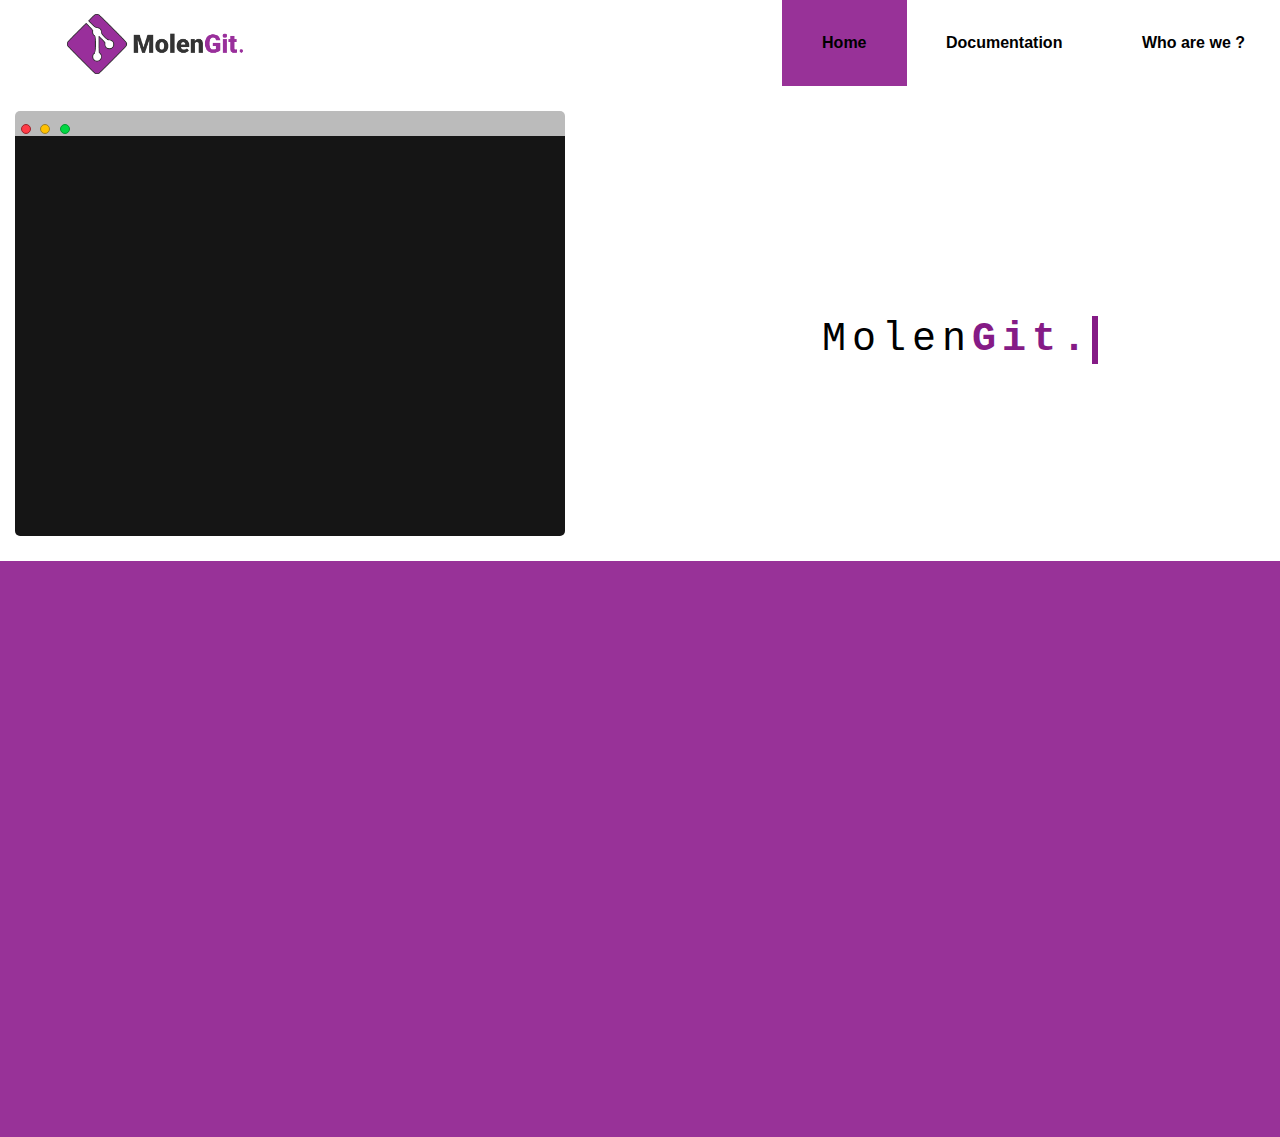
==== commit a076c877: "fix bar nav active" ====
--- a/index.html
+++ b/index.html
@@ -7,6 +7,7 @@
     <title>MolenGit</title>
     <link rel="stylesheet" href="./public/css/global.css" />
     <link rel="stylesheet" href="./public/css/index.css" />
+    <link rel="stylesheet" href="./public/css/navbar.css" />
     <link
       rel="stylesheet"
       href="https://maxcdn.bootstrapcdn.com/font-awesome/4.7.0/css/font-awesome.min.css"
@@ -36,10 +37,10 @@
 
         <div class="menu">
           <ul>
-            <li class="a1">
-              <a href="#"><b>Home</b></a>
+            <li class="a1" id="active-top">
+              <a href="#" id="active-top-font"><b>Home</b></a>
             </li>
-            <li class="a1" id="active-top" >
+            <li class="a1" >
               <a href="./public/html/navbar/introduction.html" id="active-top-font"><b>Documentation<b></a>
             </li>
             <li class="a1">
@@ -83,18 +84,6 @@
 
         <div class="presentation2"></div>
 
-        <div class="container">
-          <div class="neon">Hello</div>
-          <div class="flux">World</div>
-          <a href="#3"
-            ><img
-              class="arrow"
-              src="./public/img/arrow.svg"
-              alt="arrow"
-              height="90px"
-          /></a>
-        </div>
-      </div>
 
     <script src="./public/js/navbar.js"></script>
   </body>
--- a/public/css/navbar.css
+++ b/public/css/navbar.css
@@ -0,0 +1,968 @@
+.w3-button {
+  border: none;
+  display: inline-block;
+  padding: 8px 16px;
+  vertical-align: middle;
+  overflow: hidden;
+  text-decoration: none;
+  color: inherit;
+  background-color: inherit;
+  text-align: center;
+  cursor: pointer;
+  white-space: nowrap;
+}
+.w3-btn:hover {
+  box-shadow: 0 8px 16px 0 rgba(0, 0, 0, 0), 0 6px 20px 0 rgba(0, 0, 0, 0.19);
+}
+.w3-btn,
+.w3-button {
+  -webkit-touch-callout: none;
+  -webkit-user-select: none;
+  -khtml-user-select: none;
+  -moz-user-select: none;
+  -ms-user-select: none;
+  user-select: none;
+}
+.w3-disabled,
+.w3-btn:disabled,
+.w3-button:disabled {
+  cursor: not-allowed;
+  opacity: 0.3;
+}
+.w3-disabled *,
+:disabled * {
+  pointer-events: none;
+}
+.w3-btn.w3-disabled:hover,
+.w3-btn:disabled:hover {
+  box-shadow: none;
+}
+
+.w3-bar-block .w3-dropdown-hover,
+.w3-bar-block .w3-dropdown-click {
+  width: 100%;
+}
+.w3-bar-block .w3-dropdown-hover .w3-dropdown-content,
+.w3-bar-block .w3-dropdown-click .w3-dropdown-content {
+  min-width: 100%;
+}
+.w3-bar-block .w3-dropdown-hover .w3-button,
+.w3-bar-block .w3-dropdown-click .w3-button {
+  width: 100%;
+  text-align: left;
+  padding: 8px 16px;
+}
+.w3-bar {
+  width: 100%;
+  overflow: hidden;
+  text-align: center;
+  padding-left: 275px;
+  position: relative;
+  background-color: #983298;
+}
+.w3-center .w3-bar {
+  display: inline-block;
+  width: auto;
+}
+.w3-bar .w3-bar-item {
+  padding: 8px 16px;
+  float: left;
+  width: auto;
+  border: none;
+  display: block;
+  outline: 0;
+}
+.w3-bar .w3-dropdown-hover,
+.w3-bar .w3-dropdown-click {
+  position: static;
+  float: left;
+}
+.w3-bar .w3-button {
+  white-space: normal;
+}
+.w3-bar-block .w3-bar-item {
+  width: 100%;
+  display: block;
+  padding: 8px 16px;
+  text-align: left;
+  border: none;
+  white-space: normal;
+  float: none;
+  outline: 0;
+}
+.w3-bar-block.w3-center .w3-bar-item {
+  text-align: center;
+}
+.w3-bar:before,
+.w3-bar:after {
+  content: "";
+  display: table;
+  clear: both;
+}
+@media (min-width: 601px) {
+  .w3-col.m1 {
+    width: 8.33333%;
+  }
+  .w3-col.m2 {
+    width: 16.66666%;
+  }
+  .w3-col.m3,
+  .w3-quarter {
+    width: 24.99999%;
+  }
+  .w3-col.m4,
+  .w3-third {
+    width: 33.33333%;
+  }
+  .w3-col.m5 {
+    width: 41.66666%;
+  }
+  .w3-col.m6,
+  .w3-half {
+    width: 49.99999%;
+  }
+  .w3-col.m7 {
+    width: 58.33333%;
+  }
+  .w3-col.m8,
+  .w3-twothird {
+    width: 66.66666%;
+  }
+  .w3-col.m9,
+  .w3-threequarter {
+    width: 74.99999%;
+  }
+  .w3-col.m10 {
+    width: 83.33333%;
+  }
+  .w3-col.m11 {
+    width: 91.66666%;
+  }
+  .w3-col.m12 {
+    width: 99.99999%;
+  }
+}
+@media (min-width: 993px) {
+  .w3-col.l1 {
+    width: 8.33333%;
+  }
+  .w3-col.l2 {
+    width: 16.66666%;
+  }
+  .w3-col.l3 {
+    width: 24.99999%;
+  }
+  .w3-col.l4 {
+    width: 33.33333%;
+  }
+  .w3-col.l5 {
+    width: 41.66666%;
+  }
+  .w3-col.l6 {
+    width: 49.99999%;
+  }
+  .w3-col.l7 {
+    width: 58.33333%;
+  }
+  .w3-col.l8 {
+    width: 66.66666%;
+  }
+  .w3-col.l9 {
+    width: 74.99999%;
+  }
+  .w3-col.l10 {
+    width: 83.33333%;
+  }
+  .w3-col.l11 {
+    width: 91.66666%;
+  }
+  .w3-col.l12 {
+    width: 99.99999%;
+  }
+}
+@media (max-width: 1205px) {
+  .w3-auto {
+    max-width: 95%;
+  }
+}
+@media (max-width: 600px) {
+  .w3-modal-content {
+    margin: 0 10px;
+    width: auto !important;
+  }
+
+  .w3-bar-item.w3-mobile,
+  .w3-dropdown-hover.w3-mobile,
+  .w3-dropdown-click.w3-mobile {
+    text-align: center;
+  }
+  .w3-dropdown-hover.w3-mobile,
+  .w3-dropdown-hover.w3-mobile .w3-btn,
+  .w3-dropdown-hover.w3-mobile .w3-button,
+  .w3-dropdown-click.w3-mobile,
+  .w3-dropdown-click.w3-mobile .w3-btn,
+  .w3-dropdown-click.w3-mobile .w3-button {
+    width: 100%;
+  }
+}
+@media (max-width: 768px) {
+  .w3-modal-content {
+    width: 500px;
+  }
+  .w3-modal {
+    padding-top: 50px;
+  }
+}
+@media (min-width: 993px) {
+  .w3-modal-content {
+    width: 900px;
+  }
+  .w3-hide-large {
+    display: none !important;
+  }
+  .w3-sidebar.w3-collapse {
+    display: block !important;
+  }
+}
+@media (max-width: 992px) and (min-width: 601px) {
+  .w3-hide-medium {
+    display: none !important;
+  }
+}
+@media (max-width: 992px) {
+  .w3-sidebar.w3-collapse {
+    display: none;
+  }
+  .w3-main {
+    margin-left: 0 !important;
+    margin-right: 0 !important;
+  }
+  .w3-auto {
+    max-width: 100%;
+  }
+}
+@keyframes example {
+  0% {
+    color: #ffd700;
+    transform: rotate(0deg);
+  }
+  100% {
+    font-size: 48px;
+    color: #ffd700;
+    transform: rotate(360deg);
+  }
+}
+@keyframes tutpoint {
+  0% {
+    background-color: transparent;
+    color: transparent;
+  }
+  1% {
+    background-color: rgba(4, 170, 109, 1);
+    color: #fff;
+  }
+  5% {
+    font-size: 16px;
+  }
+  14% {
+    font-size: 12px;
+  }
+  16% {
+    font-size: 16px;
+  }
+  25% {
+    font-size: 12px;
+  }
+  27% {
+    font-size: 16px;
+  }
+  29% {
+    font-size: 12px;
+    background-color: rgba(4, 170, 109, 1);
+    color: #fff;
+  }
+  50% {
+    background-color: transparent;
+    color: transparent;
+  }
+}
+@keyframes quizpoint {
+  0% {
+    background-color: transparent;
+    color: transparent;
+  }
+  1% {
+    background-color: rgba(44, 156, 202, 1);
+    color: #fff;
+  }
+  5% {
+    font-size: 16px;
+  }
+  14% {
+    font-size: 12px;
+  }
+  16% {
+    font-size: 16px;
+  }
+  25% {
+    font-size: 12px;
+  }
+  27% {
+    font-size: 16px;
+  }
+  29% {
+    background-color: rgba(44, 156, 202, 1);
+    color: #fff;
+  }
+  50% {
+    background-color: transparent;
+    color: transparent;
+  }
+}
+.topnav {
+  position: sticky;
+  font-size: 17px;
+  color: #f1f1f1;
+  width: 100%;
+  padding: 0;
+  letter-spacing: 1px;
+  font-family: "Source Sans Pro", sans-serif;
+}
+.topnav a {
+  padding: 10px 15px 9px 15px !important;
+}
+.topnav .w3-bar a:hover,
+.topnav .w3-bar a:focus {
+  background-color: white !important;
+  color:#983298 !important;
+  text-decoration: none !important;
+}
+.topnav .w3-bar a.active {
+  color: #ffffff !important;
+  text-decoration: none;
+}
+.topnav a.topnav-icons {
+  background-color: #282a35;
+}
+a.topnav-icons {
+  width: 52px !important;
+  font-size: 20px !important;
+  padding-top: 11px !important;
+  padding-bottom: 13px !important;
+}
+a.topnav-icons.fa-home {
+  font-size: 22px !important;
+}
+a.topnav-icons.fa-menu {
+  font-size: 22px !important;
+}
+
+html,
+body {
+  margin: 0;
+  padding: 0;
+  width: 100%;
+  height: 100%;
+}
+
+body {
+  font-family: "Helvetica Neue", sans-serif;
+  font-weight: lighter;
+  background-color: #f7f7f7;
+  margin: 0 !important;
+}
+
+header {
+  width: 100%;
+}
+
+.content {
+  width: 94%;
+  margin: 4em auto;
+  font-size: 20px;
+  line-height: 30px;
+}
+
+#molengitlogo {
+  height: 65px;
+  padding-top: 5px;
+  padding-left: 67px;
+}
+
+.logo {
+  line-height: 80px;
+  float: left;
+  color: rgb(0, 0, 0);
+  font-weight: bold;
+  font-size: 20px;
+  letter-spacing: 2px;
+  margin-top: 8px;
+}
+
+nav {
+  line-height: 60px;
+}
+
+nav ul {
+  line-height: 60px;
+  list-style: none;
+  background: rgba(0, 0, 0, 0);
+  overflow: hidden;
+  color: rgb(255, 255, 255);
+  padding: 0;
+  text-align: right;
+  margin: 0;
+  padding-right: 40px;
+  transition: 1s;
+  padding-right: 0;
+}
+
+.active {
+  color: purple;
+}
+
+nav.black ul {
+  background: white;
+  color: rgb(0, 0, 0);
+  border-bottom: 1px solid;
+}
+
+nav ul li {
+  display: inline-block;
+  padding: 13px 40px;
+  margin-right: -5px;
+}
+
+nav ul li a {
+  text-decoration: none;
+  color: rgb(0, 0, 0);
+  font-size: 16px;
+}
+
+.menu-icon {
+  line-height: 60px;
+  width: 100%;
+  background: white;
+  text-align: right;
+  box-sizing: border-box;
+  padding: 15px 24px;
+  cursor: pointer;
+  color: black;
+  display: none;
+}
+
+.menu {
+  text-decoration: none !important;
+  z-index: 7 !important;
+}
+
+@media (max-width: 786px) {
+  .logo {
+    position: fixed;
+    top: 0;
+    margin-top: 16px;
+  }
+
+  nav ul {
+    max-height: 0px;
+    background: white;
+  }
+
+  nav.black ul {
+    background: white;
+  }
+
+  .showing {
+    max-height: 34em;
+  }
+
+  nav ul li {
+    box-sizing: border-box;
+    width: 100%;
+    padding: 24px;
+    text-align: center;
+  }
+
+  .menu-icon {
+    display: block;
+  }
+}
+
+li {
+  display: block;
+  transition-duration: 0.5s;
+  color: #000;
+}
+
+ul li ul {
+  visibility: hidden;
+  opacity: 0;
+  position: absolute;
+  transition: all 0.5s ease;
+  margin-top: 1rem;
+  left: 0;
+  display: none;
+}
+
+ul li ul li {
+  clear: both;
+  width: 100%;
+}
+
+.presentation {
+  background-color: white;
+}
+
+.fakeButtons {
+  height: 10px;
+  width: 10px;
+  border-radius: 50%;
+  border: 1px solid #000;
+  position: relative;
+  top: 6px;
+  left: 6px;
+  background-color: #ff3b47;
+  border-color: #9d252b;
+  display: inline-block;
+}
+
+.fakeMinimize {
+  left: 11px;
+  background-color: #ffc100;
+  border-color: #9d802c;
+}
+
+.fakeZoom {
+  left: 16px;
+  background-color: #00d742;
+  border-color: #049931;
+}
+
+.fakeMenu {
+  top: 40%;
+  width: 550px;
+  box-sizing: border-box;
+  height: 25px;
+  background-color: #bbb;
+  margin: 0 auto;
+  border-top-right-radius: 5px;
+  border-top-left-radius: 5px;
+}
+
+.fakeScreen {
+  background-color: #151515;
+  box-sizing: border-box;
+  width: 550px;
+  margin: 0 auto;
+  padding: 20px;
+  border-bottom-left-radius: 5px;
+  border-bottom-right-radius: 5px;
+}
+
+p {
+  position: relative;
+  padding-left: 150px;
+  font-size: 1.25em;
+  font-family: monospace;
+  white-space: normal;
+  overflow: hidden;
+  color: black;
+  margin: 0px !important;
+}
+
+span {
+  color: #fff;
+  font-weight: bold;
+}
+
+.line1 {
+  color: #9cd9f0;
+  -webkit-animation: type 0.5s 1s steps(20, end) forwards;
+  -moz-animation: type 0.5s 1s steps(20, end) forwards;
+  -o-animation: type 0.5s 1s steps(20, end) forwards;
+  animation: type 0.5s 1s steps(20, end) forwards;
+}
+
+.cursor1 {
+  -webkit-animation: blink 1s 2s 2 forwards;
+  -moz-animation: blink 1s 2s 2 forwards;
+  -o-animation: blink 1s 2s 2 forwards;
+  animation: blink 1s 2s 2 forwards;
+}
+
+.line2 {
+  color: #cdee69;
+  -webkit-animation: type 0.5s 4.25s steps(20, end) forwards;
+  -moz-animation: type 0.5s 4.25s steps(20, end) forwards;
+  -o-animation: type 0.5s 4.25s steps(20, end) forwards;
+  animation: type 0.5s 4.25s steps(20, end) forwards;
+}
+
+.cursor2 {
+  -webkit-animation: blink 1s 5.25s 2 forwards;
+  -moz-animation: blink 1s 5.25s 2 forwards;
+  -o-animation: blink 1s 5.25s 2 forwards;
+  animation: blink 1s 5.25s 2 forwards;
+}
+
+.line3 {
+  color: #e09690;
+  -webkit-animation: type 0.5s 7.5s steps(20, end) forwards;
+  -moz-animation: type 0.5s 7.5s steps(20, end) forwards;
+  -o-animation: type 0.5s 7.5s steps(20, end) forwards;
+  animation: type 0.5s 7.5s steps(20, end) forwards;
+}
+
+.cursor3 {
+  -webkit-animation: blink 1s 8.5s 2 forwards;
+  -moz-animation: blink 1s 8.5s 2 forwards;
+  -o-animation: blink 1s 8.5s 2 forwards;
+  animation: blink 1s 8.5s 2 forwards;
+}
+
+.line4 {
+  color: #fff;
+  -webkit-animation: type 0.5s 10.75s steps(20, end) forwards;
+  -moz-animation: type 0.5s 10.75s steps(20, end) forwards;
+  -o-animation: type 0.5s 10.75s steps(20, end) forwards;
+  animation: type 0.5s 10.75s steps(20, end) forwards;
+}
+
+.cursor4 {
+  -webkit-animation: blink 1s 11.5s infinite;
+  -moz-animation: blink 1s 8.5s infinite;
+  -o-animation: blink 1s 8.5s infinite;
+  animation: blink 1s 8.5s infinite;
+}
+
+@-webkit-keyframes blink {
+  0% {
+    opacity: 0;
+  }
+  40% {
+    opacity: 0;
+  }
+  50% {
+    opacity: 1;
+  }
+  90% {
+    opacity: 1;
+  }
+  100% {
+    opacity: 0;
+  }
+}
+
+@-moz-keyframes blink {
+  0% {
+    opacity: 0;
+  }
+  40% {
+    opacity: 0;
+  }
+  50% {
+    opacity: 1;
+  }
+  90% {
+    opacity: 1;
+  }
+  100% {
+    opacity: 0;
+  }
+}
+
+@-o-keyframes blink {
+  0% {
+    opacity: 0;
+  }
+  40% {
+    opacity: 0;
+  }
+  50% {
+    opacity: 1;
+  }
+  90% {
+    opacity: 1;
+  }
+  100% {
+    opacity: 0;
+  }
+}
+
+@keyframes blink {
+  0% {
+    opacity: 0;
+  }
+  40% {
+    opacity: 0;
+  }
+  50% {
+    opacity: 1;
+  }
+  90% {
+    opacity: 1;
+  }
+  100% {
+    opacity: 0;
+  }
+}
+
+@-webkit-keyframes type {
+  to {
+    width: 17em;
+  }
+}
+
+@-moz-keyframes type {
+  to {
+    width: 17em;
+  }
+}
+
+@-o-keyframes type {
+  to {
+    width: 17em;
+  }
+}
+
+@keyframes type {
+  to {
+    width: 17em;
+  }
+}
+
+.zi {
+  z-index: 7 !important;
+}
+
+.zi2 {
+  z-index: 1 !important;
+  position: sticky;
+  top: 0;
+}
+
+li:hover {
+  background-color: #983298;
+  color: white !important;
+}
+
+li:hover a {
+  color: white !important;
+  text-decoration: none !important;
+}
+
+.main {
+  margin-left: 200px; /* Same as the width of the sidenav */
+}
+
+@media screen and (max-height: 450px) {
+  .sidenav {
+    padding-top: 15px;
+  }
+  .sidenav a {
+    font-size: 18px;
+  }
+}
+
+div {
+  margin: 0 !important;
+}
+
+.site-footer {
+  background-color: white;
+  font-size: 15px;
+  line-height: 24px;
+  color: #737373;
+  padding-top: 25px;
+  height: 325px;
+  padding-left: 400px;
+}
+.site-footer hr {
+  border-top-color: #bbb;
+  opacity: 0.5;
+}
+.site-footer hr.small {
+  margin: 20px 0;
+}
+.site-footer h6 {
+  color: #fff;
+  font-size: 16px;
+  text-transform: uppercase;
+  margin-top: 5px;
+  letter-spacing: 2px;
+}
+.site-footer a {
+  color: #737373;
+}
+.site-footer a:hover {
+  color: #3366cc;
+  text-decoration: none;
+}
+.footer-links {
+  padding-left: 0;
+  list-style: none;
+}
+.footer-links li {
+  display: block;
+}
+.footer-links a {
+  color: #737373;
+}
+.footer-links a:active,
+.footer-links a:focus,
+.footer-links a:hover {
+  color: #3366cc;
+  text-decoration: none;
+}
+.footer-links.inline li {
+  display: inline-block;
+}
+.site-footer .social-icons {
+  text-align: right;
+}
+.site-footer .social-icons a {
+  width: 40px;
+  height: 40px;
+  line-height: 40px;
+  margin-left: 6px;
+  margin-right: 0;
+  border-radius: 100%;
+  background-color: #33353d;
+}
+.copyright-text {
+  margin: 0;
+  height: 25px;
+}
+@media (max-width: 991px) {
+  .site-footer [class^="col-"] {
+    margin-bottom: 30px;
+  }
+}
+@media (max-width: 767px) {
+  .site-footer {
+    padding-bottom: 0;
+    padding-left: 0;
+  }
+  .site-footer .copyright-text,
+  .site-footer .social-icons {
+    text-align: center;
+  }
+}
+.social-icons {
+  padding-left: 0;
+  margin-bottom: 0;
+  list-style: none;
+}
+.social-icons li {
+  display: inline-block;
+  margin-bottom: 4px;
+}
+.social-icons li.title {
+  margin-right: 15px;
+  text-transform: uppercase;
+  color: #96a2b2;
+  font-weight: 700;
+  font-size: 13px;
+}
+.social-icons a {
+  background-color: #eceeef;
+  color: #818a91;
+  font-size: 16px;
+  display: inline-block;
+  line-height: 44px;
+  width: 44px;
+  height: 44px;
+  text-align: center;
+  margin-right: 8px;
+  border-radius: 100%;
+  -webkit-transition: all 0.2s linear;
+  -o-transition: all 0.2s linear;
+  transition: all 0.2s linear;
+}
+.social-icons a:active,
+.social-icons a:focus,
+.social-icons a:hover {
+  color: #fff;
+  background-color: #29aafe;
+}
+.social-icons.size-sm a {
+  line-height: 34px;
+  height: 34px;
+  width: 34px;
+  font-size: 14px;
+}
+.social-icons a.facebook:hover {
+  background-color: #3b5998;
+}
+.social-icons a.twitter:hover {
+  background-color: #00aced;
+}
+.social-icons a.linkedin:hover {
+  background-color: #007bb6;
+}
+.social-icons a.dribbble:hover {
+  background-color: #000000;
+}
+@media (max-width: 767px) {
+  .social-icons li.title {
+    display: block;
+    margin-right: 0;
+    font-weight: 600;
+  }
+}
+
+.imgfooter {
+  position: 150px;
+  height: 100px !important;
+  width: 150px !important;
+}
+
+ol {
+  color: dark !important;
+  padding-left: 20px;
+  font-size: small;
+  font-weight: 100;
+}
+
+#order li:hover {
+  background-color: rgba(187, 144, 187, 0.575);
+  color: #000 !important;
+}
+
+.sidenav {
+  height: 895px;
+  width: 200px;
+  position: static;
+  z-index: 1;
+  top: 44px !important;
+  left: 0;
+  background-color: #f5ebf5;
+  overflow-x: hidden;
+
+}
+
+.sidenav a {
+  padding: 0;
+  text-decoration: none;
+  font-size: 25px;
+  color: #000000;
+  display: block;
+}
+
+.sidenav a:hover {
+  color: #000000;
+  text-decoration: none;
+  background-color: rgba(187, 144, 187, 0.575);
+}
+
+
+#active-top{
+  background-color: #983298;
+}
+#active-top{
+  color: white;
+}
+#active-bottom{
+  background-color: white;
+  color: #983298;
+}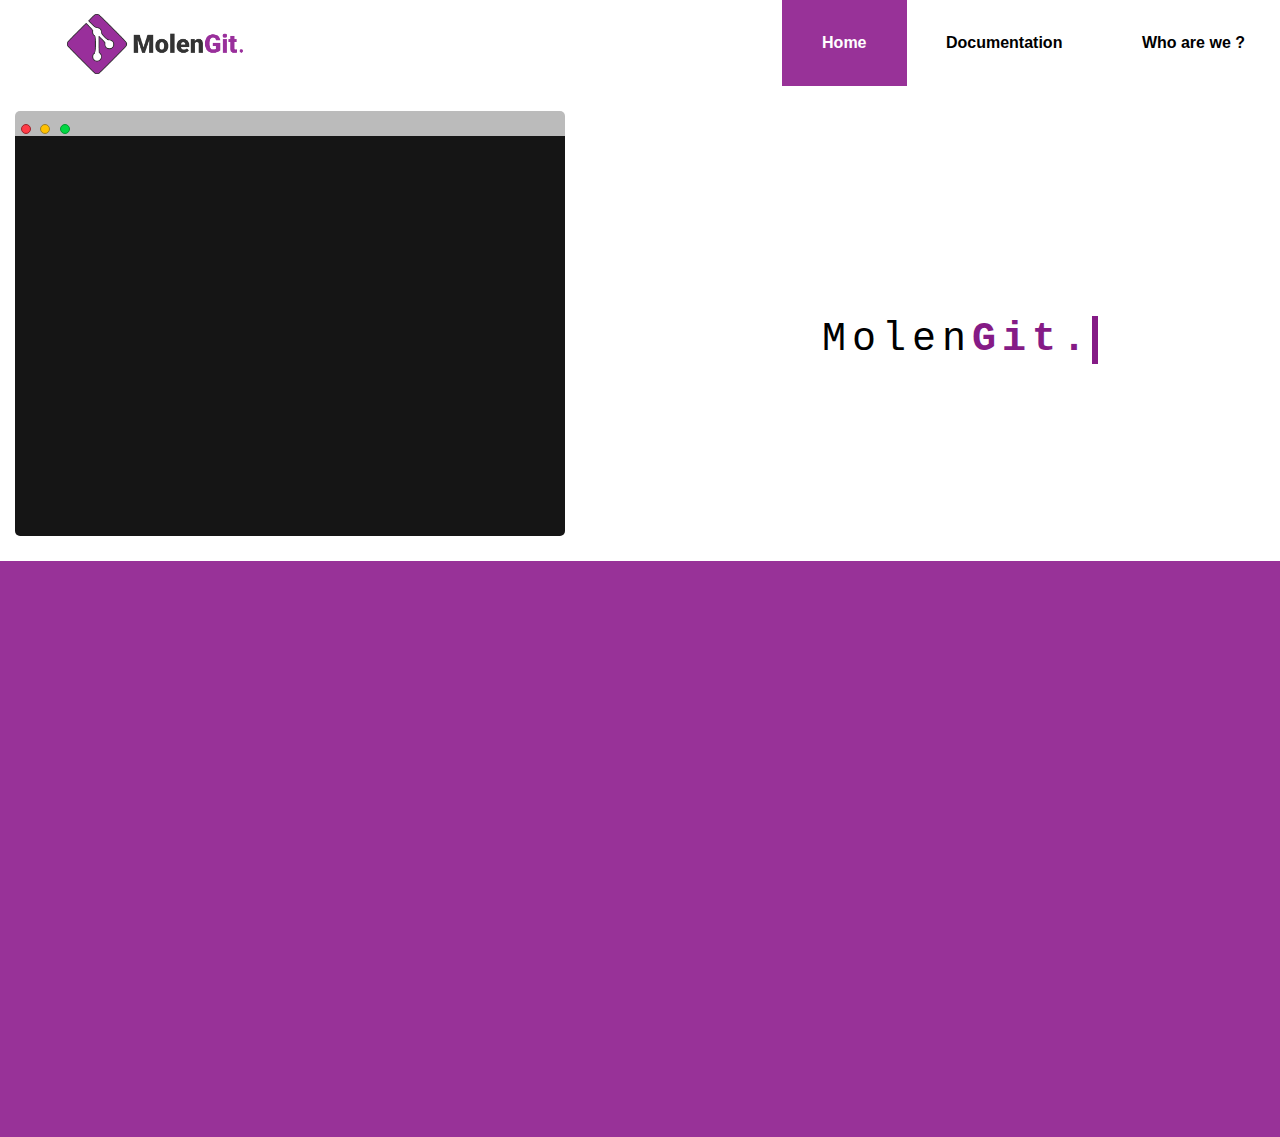
==== commit c010e928: "hugo" ====
--- a/index.html
+++ b/index.html
@@ -41,7 +41,7 @@
               <a href="#" id="active-top-font"><b>Home</b></a>
             </li>
             <li class="a1" >
-              <a href="./public/html/navbar/introduction.html" id="active-top-font"><b>Documentation<b></a>
+              <a href="./public/html/navbar/introduction.html"><b>Documentation<b></a>
             </li>
             <li class="a1">
               <a href="./public/html/who_we_are.html"><b>Who are we ?</b></a>
--- a/public/css/navbar.css
+++ b/public/css/navbar.css
@@ -962,6 +962,9 @@
 #active-top{
   color: white;
 }
+#active-top-font{
+  color: white;
+}
 #active-bottom{
   background-color: white;
   color: #983298;
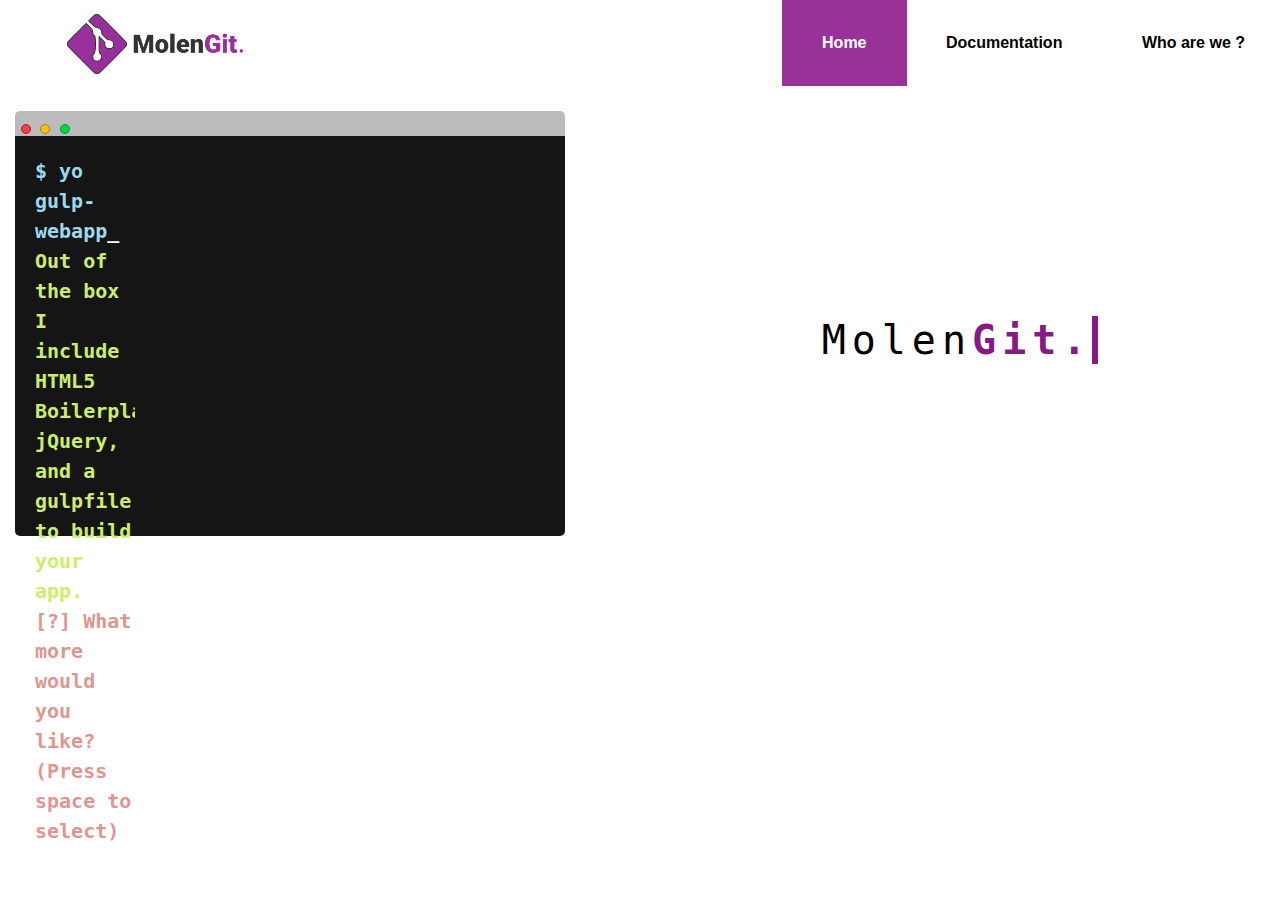
==== commit 159672bf: "fix index.html" ====
--- a/index.html
+++ b/index.html
@@ -5,9 +5,7 @@
     <meta name="viewport" content="width=device-width, initial-scale=1.0" />
     <meta http-equiv="X-UA-Compatible" content="ie=edge" />
     <title>MolenGit</title>
-    <link rel="stylesheet" href="./public/css/global.css" />
     <link rel="stylesheet" href="./public/css/index.css" />
-    <link rel="stylesheet" href="./public/css/navbar.css" />
     <link
       rel="stylesheet"
       href="https://maxcdn.bootstrapcdn.com/font-awesome/4.7.0/css/font-awesome.min.css"
--- a/public/css/index.css
+++ b/public/css/index.css
@@ -1,6 +1,3 @@
-.presentation {
-    z-index: 99 !important;
-}
 
 /*Terminal*/
 .termi {
@@ -58,14 +55,13 @@
 
 p {
     position: relative;
-    left: 50%;
     margin-left: -8.5em;
     text-align: left;
     font-size: 1.25em;
     font-family: monospace;
     white-space: normal;
     overflow: hidden;
-    width: 0;
+    width: 100px;
 }
 
 span {
@@ -388,4 +384,971 @@
 menu:active{
     color: white !important;
     background-color: #242424 !important;
-}+}
+
+.w3-button {
+    border: none;
+    display: inline-block;
+    padding: 8px 16px;
+    vertical-align: middle;
+    overflow: hidden;
+    text-decoration: none;
+    color: inherit;
+    background-color: inherit;
+    text-align: center;
+    cursor: pointer;
+    white-space: nowrap;
+  }
+  .w3-btn:hover {
+    box-shadow: 0 8px 16px 0 rgba(0, 0, 0, 0), 0 6px 20px 0 rgba(0, 0, 0, 0.19);
+  }
+  .w3-btn,
+  .w3-button {
+    -webkit-touch-callout: none;
+    -webkit-user-select: none;
+    -khtml-user-select: none;
+    -moz-user-select: none;
+    -ms-user-select: none;
+    user-select: none;
+  }
+  .w3-disabled,
+  .w3-btn:disabled,
+  .w3-button:disabled {
+    cursor: not-allowed;
+    opacity: 0.3;
+  }
+  .w3-disabled *,
+  :disabled * {
+    pointer-events: none;
+  }
+  .w3-btn.w3-disabled:hover,
+  .w3-btn:disabled:hover {
+    box-shadow: none;
+  }
+  
+  .w3-bar-block .w3-dropdown-hover,
+  .w3-bar-block .w3-dropdown-click {
+    width: 100%;
+  }
+  .w3-bar-block .w3-dropdown-hover .w3-dropdown-content,
+  .w3-bar-block .w3-dropdown-click .w3-dropdown-content {
+    min-width: 100%;
+  }
+  .w3-bar-block .w3-dropdown-hover .w3-button,
+  .w3-bar-block .w3-dropdown-click .w3-button {
+    width: 100%;
+    text-align: left;
+    padding: 8px 16px;
+  }
+  .w3-bar {
+    width: 100%;
+    overflow: hidden;
+    text-align: center;
+    padding-left: 275px;
+    position: relative;
+    background-color: #983298;
+  }
+  .w3-center .w3-bar {
+    display: inline-block;
+    width: auto;
+  }
+  .w3-bar .w3-bar-item {
+    padding: 8px 16px;
+    float: left;
+    width: auto;
+    border: none;
+    display: block;
+    outline: 0;
+  }
+  .w3-bar .w3-dropdown-hover,
+  .w3-bar .w3-dropdown-click {
+    position: static;
+    float: left;
+  }
+  .w3-bar .w3-button {
+    white-space: normal;
+  }
+  .w3-bar-block .w3-bar-item {
+    width: 100%;
+    display: block;
+    padding: 8px 16px;
+    text-align: left;
+    border: none;
+    white-space: normal;
+    float: none;
+    outline: 0;
+  }
+  .w3-bar-block.w3-center .w3-bar-item {
+    text-align: center;
+  }
+  .w3-bar:before,
+  .w3-bar:after {
+    content: "";
+    display: table;
+    clear: both;
+  }
+  @media (min-width: 601px) {
+    .w3-col.m1 {
+      width: 8.33333%;
+    }
+    .w3-col.m2 {
+      width: 16.66666%;
+    }
+    .w3-col.m3,
+    .w3-quarter {
+      width: 24.99999%;
+    }
+    .w3-col.m4,
+    .w3-third {
+      width: 33.33333%;
+    }
+    .w3-col.m5 {
+      width: 41.66666%;
+    }
+    .w3-col.m6,
+    .w3-half {
+      width: 49.99999%;
+    }
+    .w3-col.m7 {
+      width: 58.33333%;
+    }
+    .w3-col.m8,
+    .w3-twothird {
+      width: 66.66666%;
+    }
+    .w3-col.m9,
+    .w3-threequarter {
+      width: 74.99999%;
+    }
+    .w3-col.m10 {
+      width: 83.33333%;
+    }
+    .w3-col.m11 {
+      width: 91.66666%;
+    }
+    .w3-col.m12 {
+      width: 99.99999%;
+    }
+  }
+  @media (min-width: 993px) {
+    .w3-col.l1 {
+      width: 8.33333%;
+    }
+    .w3-col.l2 {
+      width: 16.66666%;
+    }
+    .w3-col.l3 {
+      width: 24.99999%;
+    }
+    .w3-col.l4 {
+      width: 33.33333%;
+    }
+    .w3-col.l5 {
+      width: 41.66666%;
+    }
+    .w3-col.l6 {
+      width: 49.99999%;
+    }
+    .w3-col.l7 {
+      width: 58.33333%;
+    }
+    .w3-col.l8 {
+      width: 66.66666%;
+    }
+    .w3-col.l9 {
+      width: 74.99999%;
+    }
+    .w3-col.l10 {
+      width: 83.33333%;
+    }
+    .w3-col.l11 {
+      width: 91.66666%;
+    }
+    .w3-col.l12 {
+      width: 99.99999%;
+    }
+  }
+  @media (max-width: 1205px) {
+    .w3-auto {
+      max-width: 95%;
+    }
+  }
+  @media (max-width: 600px) {
+    .w3-modal-content {
+      margin: 0 10px;
+      width: auto !important;
+    }
+  
+    .w3-bar-item.w3-mobile,
+    .w3-dropdown-hover.w3-mobile,
+    .w3-dropdown-click.w3-mobile {
+      text-align: center;
+    }
+    .w3-dropdown-hover.w3-mobile,
+    .w3-dropdown-hover.w3-mobile .w3-btn,
+    .w3-dropdown-hover.w3-mobile .w3-button,
+    .w3-dropdown-click.w3-mobile,
+    .w3-dropdown-click.w3-mobile .w3-btn,
+    .w3-dropdown-click.w3-mobile .w3-button {
+      width: 100%;
+    }
+  }
+  @media (max-width: 768px) {
+    .w3-modal-content {
+      width: 500px;
+    }
+    .w3-modal {
+      padding-top: 50px;
+    }
+  }
+  @media (min-width: 993px) {
+    .w3-modal-content {
+      width: 900px;
+    }
+    .w3-hide-large {
+      display: none !important;
+    }
+    .w3-sidebar.w3-collapse {
+      display: block !important;
+    }
+  }
+  @media (max-width: 992px) and (min-width: 601px) {
+    .w3-hide-medium {
+      display: none !important;
+    }
+  }
+  @media (max-width: 992px) {
+    .w3-sidebar.w3-collapse {
+      display: none;
+    }
+    .w3-main {
+      margin-left: 0 !important;
+      margin-right: 0 !important;
+    }
+    .w3-auto {
+      max-width: 100%;
+    }
+  }
+  @keyframes example {
+    0% {
+      color: #ffd700;
+      transform: rotate(0deg);
+    }
+    100% {
+      font-size: 48px;
+      color: #ffd700;
+      transform: rotate(360deg);
+    }
+  }
+  @keyframes tutpoint {
+    0% {
+      background-color: transparent;
+      color: transparent;
+    }
+    1% {
+      background-color: rgba(4, 170, 109, 1);
+      color: #fff;
+    }
+    5% {
+      font-size: 16px;
+    }
+    14% {
+      font-size: 12px;
+    }
+    16% {
+      font-size: 16px;
+    }
+    25% {
+      font-size: 12px;
+    }
+    27% {
+      font-size: 16px;
+    }
+    29% {
+      font-size: 12px;
+      background-color: rgba(4, 170, 109, 1);
+      color: #fff;
+    }
+    50% {
+      background-color: transparent;
+      color: transparent;
+    }
+  }
+  @keyframes quizpoint {
+    0% {
+      background-color: transparent;
+      color: transparent;
+    }
+    1% {
+      background-color: rgba(44, 156, 202, 1);
+      color: #fff;
+    }
+    5% {
+      font-size: 16px;
+    }
+    14% {
+      font-size: 12px;
+    }
+    16% {
+      font-size: 16px;
+    }
+    25% {
+      font-size: 12px;
+    }
+    27% {
+      font-size: 16px;
+    }
+    29% {
+      background-color: rgba(44, 156, 202, 1);
+      color: #fff;
+    }
+    50% {
+      background-color: transparent;
+      color: transparent;
+    }
+  }
+  .topnav {
+    position: sticky;
+    font-size: 17px;
+    color: #f1f1f1;
+    width: 100%;
+    padding: 0;
+    letter-spacing: 1px;
+    font-family: "Source Sans Pro", sans-serif;
+  }
+  .topnav a {
+    padding: 10px 15px 9px 15px !important;
+  }
+  .topnav .w3-bar a:hover,
+  .topnav .w3-bar a:focus {
+    background-color: white !important;
+    color:#983298 !important;
+    text-decoration: none !important;
+  }
+  .topnav .w3-bar a.active {
+    color: #ffffff !important;
+    text-decoration: none;
+  }
+  .topnav a.topnav-icons {
+    background-color: #282a35;
+  }
+  a.topnav-icons {
+    width: 52px !important;
+    font-size: 20px !important;
+    padding-top: 11px !important;
+    padding-bottom: 13px !important;
+  }
+  a.topnav-icons.fa-home {
+    font-size: 22px !important;
+  }
+  a.topnav-icons.fa-menu {
+    font-size: 22px !important;
+  }
+  
+  html,
+  body {
+    margin: 0;
+    padding: 0;
+    width: 100%;
+    height: 100%;
+  }
+  
+  body {
+    font-family: "Helvetica Neue", sans-serif;
+    font-weight: lighter;
+    background-color: #f7f7f7;
+    margin: 0 !important;
+  }
+  
+  header {
+    width: 100%;
+  }
+  
+  .content {
+    width: 94%;
+    margin: 4em auto;
+    font-size: 20px;
+    line-height: 30px;
+  }
+  
+  #molengitlogo {
+    height: 65px;
+    padding-top: 5px;
+    padding-left: 67px;
+  }
+  
+  .logo {
+    line-height: 80px;
+    float: left;
+    color: rgb(0, 0, 0);
+    font-weight: bold;
+    font-size: 20px;
+    letter-spacing: 2px;
+    margin-top: 8px;
+  }
+  
+  nav {
+    line-height: 60px;
+  }
+  
+  nav ul {
+    line-height: 60px;
+    list-style: none;
+    background: rgba(0, 0, 0, 0);
+    overflow: hidden;
+    color: rgb(255, 255, 255);
+    padding: 0;
+    text-align: right;
+    margin: 0;
+    padding-right: 40px;
+    transition: 1s;
+    padding-right: 0;
+  }
+  
+  .active {
+    color: purple;
+  }
+  
+  nav.black ul {
+    background: white;
+    color: rgb(0, 0, 0);
+    border-bottom: 1px solid;
+  }
+  
+  nav ul li {
+    display: inline-block;
+    padding: 13px 40px;
+    margin-right: -5px;
+  }
+  
+  nav ul li a {
+    text-decoration: none;
+    color: rgb(0, 0, 0);
+    font-size: 16px;
+  }
+  
+  .menu-icon {
+    line-height: 60px;
+    width: 100%;
+    background: white;
+    text-align: right;
+    box-sizing: border-box;
+    padding: 15px 24px;
+    cursor: pointer;
+    color: black;
+    display: none;
+  }
+  
+  .menu {
+    text-decoration: none !important;
+    z-index: 7 !important;
+  }
+  
+  @media (max-width: 786px) {
+    .logo {
+      position: fixed;
+      top: 0;
+      margin-top: 16px;
+    }
+  
+    nav ul {
+      max-height: 0px;
+      background: white;
+    }
+  
+    nav.black ul {
+      background: white;
+    }
+  
+    .showing {
+      max-height: 34em;
+    }
+  
+    nav ul li {
+      box-sizing: border-box;
+      width: 100%;
+      padding: 24px;
+      text-align: center;
+    }
+  
+    .menu-icon {
+      display: block;
+    }
+  }
+  
+  li {
+    display: block;
+    transition-duration: 0.5s;
+    color: #000;
+  }
+  
+  ul li ul {
+    visibility: hidden;
+    opacity: 0;
+    position: absolute;
+    transition: all 0.5s ease;
+    margin-top: 1rem;
+    left: 0;
+    display: none;
+  }
+  
+  ul li ul li {
+    clear: both;
+    width: 100%;
+  }
+  
+  .fakeButtons {
+    height: 10px;
+    width: 10px;
+    border-radius: 50%;
+    border: 1px solid #000;
+    position: relative;
+    top: 6px;
+    left: 6px;
+    background-color: #ff3b47;
+    border-color: #9d252b;
+    display: inline-block;
+  }
+  
+  .fakeMinimize {
+    left: 11px;
+    background-color: #ffc100;
+    border-color: #9d802c;
+  }
+  
+  .fakeZoom {
+    left: 16px;
+    background-color: #00d742;
+    border-color: #049931;
+  }
+  
+  .fakeMenu {
+    top: 40%;
+    width: 550px;
+    box-sizing: border-box;
+    height: 25px;
+    background-color: #bbb;
+    margin: 0 auto;
+    border-top-right-radius: 5px;
+    border-top-left-radius: 5px;
+  }
+  
+  .fakeScreen {
+    background-color: #151515;
+    box-sizing: border-box;
+    width: 550px;
+    margin: 0 auto;
+    padding: 20px;
+    border-bottom-left-radius: 5px;
+    border-bottom-right-radius: 5px;
+  }
+  
+  p {
+    position: relative;
+    font-size: 1.25em;
+    font-family: monospace;
+    white-space: normal;
+    overflow: hidden;
+    color: black;
+    margin: 0px !important;
+  }
+  
+  span {
+    color: #fff;
+    font-weight: bold;
+  }
+  
+  .line1 {
+    color: #9cd9f0;
+    -webkit-animation: type 0.5s 1s steps(20, end) forwards;
+    -moz-animation: type 0.5s 1s steps(20, end) forwards;
+    -o-animation: type 0.5s 1s steps(20, end) forwards;
+    animation: type 0.5s 1s steps(20, end) forwards;
+  }
+  
+  .cursor1 {
+    -webkit-animation: blink 1s 2s 2 forwards;
+    -moz-animation: blink 1s 2s 2 forwards;
+    -o-animation: blink 1s 2s 2 forwards;
+    animation: blink 1s 2s 2 forwards;
+  }
+  
+  .line2 {
+    color: #cdee69;
+    -webkit-animation: type 0.5s 4.25s steps(20, end) forwards;
+    -moz-animation: type 0.5s 4.25s steps(20, end) forwards;
+    -o-animation: type 0.5s 4.25s steps(20, end) forwards;
+    animation: type 0.5s 4.25s steps(20, end) forwards;
+  }
+  
+  .cursor2 {
+    -webkit-animation: blink 1s 5.25s 2 forwards;
+    -moz-animation: blink 1s 5.25s 2 forwards;
+    -o-animation: blink 1s 5.25s 2 forwards;
+    animation: blink 1s 5.25s 2 forwards;
+  }
+  
+  .line3 {
+    color: #e09690;
+    -webkit-animation: type 0.5s 7.5s steps(20, end) forwards;
+    -moz-animation: type 0.5s 7.5s steps(20, end) forwards;
+    -o-animation: type 0.5s 7.5s steps(20, end) forwards;
+    animation: type 0.5s 7.5s steps(20, end) forwards;
+  }
+  
+  .cursor3 {
+    -webkit-animation: blink 1s 8.5s 2 forwards;
+    -moz-animation: blink 1s 8.5s 2 forwards;
+    -o-animation: blink 1s 8.5s 2 forwards;
+    animation: blink 1s 8.5s 2 forwards;
+  }
+  
+  .line4 {
+    color: #fff;
+    -webkit-animation: type 0.5s 10.75s steps(20, end) forwards;
+    -moz-animation: type 0.5s 10.75s steps(20, end) forwards;
+    -o-animation: type 0.5s 10.75s steps(20, end) forwards;
+    animation: type 0.5s 10.75s steps(20, end) forwards;
+  }
+  
+  .cursor4 {
+    -webkit-animation: blink 1s 11.5s infinite;
+    -moz-animation: blink 1s 8.5s infinite;
+    -o-animation: blink 1s 8.5s infinite;
+    animation: blink 1s 8.5s infinite;
+  }
+  
+  @-webkit-keyframes blink {
+    0% {
+      opacity: 0;
+    }
+    40% {
+      opacity: 0;
+    }
+    50% {
+      opacity: 1;
+    }
+    90% {
+      opacity: 1;
+    }
+    100% {
+      opacity: 0;
+    }
+  }
+  
+  @-moz-keyframes blink {
+    0% {
+      opacity: 0;
+    }
+    40% {
+      opacity: 0;
+    }
+    50% {
+      opacity: 1;
+    }
+    90% {
+      opacity: 1;
+    }
+    100% {
+      opacity: 0;
+    }
+  }
+  
+  @-o-keyframes blink {
+    0% {
+      opacity: 0;
+    }
+    40% {
+      opacity: 0;
+    }
+    50% {
+      opacity: 1;
+    }
+    90% {
+      opacity: 1;
+    }
+    100% {
+      opacity: 0;
+    }
+  }
+  
+  @keyframes blink {
+    0% {
+      opacity: 0;
+    }
+    40% {
+      opacity: 0;
+    }
+    50% {
+      opacity: 1;
+    }
+    90% {
+      opacity: 1;
+    }
+    100% {
+      opacity: 0;
+    }
+  }
+  
+  @-webkit-keyframes type {
+    to {
+      width: 17em;
+    }
+  }
+  
+  @-moz-keyframes type {
+    to {
+      width: 17em;
+    }
+  }
+  
+  @-o-keyframes type {
+    to {
+      width: 17em;
+    }
+  }
+  
+  @keyframes type {
+    to {
+      width: 17em;
+    }
+  }
+  
+  .zi {
+    z-index: 7 !important;
+  }
+  
+  .zi2 {
+    z-index: 1 !important;
+    position: sticky;
+    top: 0;
+  }
+  
+  li:hover {
+    background-color: #983298;
+    color: white !important;
+  }
+  
+  li:hover a {
+    color: white !important;
+    text-decoration: none !important;
+  }
+  
+  .main {
+    margin-left: 200px; /* Same as the width of the sidenav */
+  }
+  
+  @media screen and (max-height: 450px) {
+    .sidenav {
+      padding-top: 15px;
+    }
+    .sidenav a {
+      font-size: 18px;
+    }
+  }
+  
+  div {
+    margin: 0 !important;
+  }
+  
+  .site-footer {
+    background-color: white;
+    font-size: 15px;
+    line-height: 24px;
+    color: #737373;
+    padding-top: 25px;
+    height: 325px;
+    padding-left: 400px;
+  }
+  .site-footer hr {
+    border-top-color: #bbb;
+    opacity: 0.5;
+  }
+  .site-footer hr.small {
+    margin: 20px 0;
+  }
+  .site-footer h6 {
+    color: #fff;
+    font-size: 16px;
+    text-transform: uppercase;
+    margin-top: 5px;
+    letter-spacing: 2px;
+  }
+  .site-footer a {
+    color: #737373;
+  }
+  .site-footer a:hover {
+    color: #3366cc;
+    text-decoration: none;
+  }
+  .footer-links {
+    padding-left: 0;
+    list-style: none;
+  }
+  .footer-links li {
+    display: block;
+  }
+  .footer-links a {
+    color: #737373;
+  }
+  .footer-links a:active,
+  .footer-links a:focus,
+  .footer-links a:hover {
+    color: #3366cc;
+    text-decoration: none;
+  }
+  .footer-links.inline li {
+    display: inline-block;
+  }
+  .site-footer .social-icons {
+    text-align: right;
+  }
+  .site-footer .social-icons a {
+    width: 40px;
+    height: 40px;
+    line-height: 40px;
+    margin-left: 6px;
+    margin-right: 0;
+    border-radius: 100%;
+    background-color: #33353d;
+  }
+  .copyright-text {
+    margin: 0;
+    height: 25px;
+  }
+  @media (max-width: 991px) {
+    .site-footer [class^="col-"] {
+      margin-bottom: 30px;
+    }
+  }
+  @media (max-width: 767px) {
+    .site-footer {
+      padding-bottom: 0;
+      padding-left: 0;
+    }
+    .site-footer .copyright-text,
+    .site-footer .social-icons {
+      text-align: center;
+    }
+  }
+  .social-icons {
+    padding-left: 0;
+    margin-bottom: 0;
+    list-style: none;
+  }
+  .social-icons li {
+    display: inline-block;
+    margin-bottom: 4px;
+  }
+  .social-icons li.title {
+    margin-right: 15px;
+    text-transform: uppercase;
+    color: #96a2b2;
+    font-weight: 700;
+    font-size: 13px;
+  }
+  .social-icons a {
+    background-color: #eceeef;
+    color: #818a91;
+    font-size: 16px;
+    display: inline-block;
+    line-height: 44px;
+    width: 44px;
+    height: 44px;
+    text-align: center;
+    margin-right: 8px;
+    border-radius: 100%;
+    -webkit-transition: all 0.2s linear;
+    -o-transition: all 0.2s linear;
+    transition: all 0.2s linear;
+  }
+  .social-icons a:active,
+  .social-icons a:focus,
+  .social-icons a:hover {
+    color: #fff;
+    background-color: #29aafe;
+  }
+  .social-icons.size-sm a {
+    line-height: 34px;
+    height: 34px;
+    width: 34px;
+    font-size: 14px;
+  }
+  .social-icons a.facebook:hover {
+    background-color: #3b5998;
+  }
+  .social-icons a.twitter:hover {
+    background-color: #00aced;
+  }
+  .social-icons a.linkedin:hover {
+    background-color: #007bb6;
+  }
+  .social-icons a.dribbble:hover {
+    background-color: #000000;
+  }
+  @media (max-width: 767px) {
+    .social-icons li.title {
+      display: block;
+      margin-right: 0;
+      font-weight: 600;
+    }
+  }
+  
+  .imgfooter {
+    position: 150px;
+    height: 100px !important;
+    width: 150px !important;
+  }
+  
+  ol {
+    color: dark !important;
+    padding-left: 20px;
+    font-size: small;
+    font-weight: 100;
+  }
+  
+  #order li:hover {
+    background-color: rgba(187, 144, 187, 0.575);
+    color: #000 !important;
+  }
+  
+  .sidenav {
+    height: 895px;
+    width: 200px;
+    position: static;
+    z-index: 1;
+    top: 44px !important;
+    left: 0;
+    background-color: #f5ebf5;
+    overflow-x: hidden;
+  
+  }
+  
+  .sidenav a {
+    padding: 0;
+    text-decoration: none;
+    font-size: 25px;
+    color: #000000;
+    display: block;
+  }
+  
+  .sidenav a:hover {
+    color: #000000;
+    text-decoration: none;
+    background-color: rgba(187, 144, 187, 0.575);
+  }
+  
+  
+  #active-top{
+    background-color: #983298;
+  }
+  #active-top{
+    color: white;
+  }
+  #active-top-font{
+    color: white;
+  }
+  #active-bottom{
+    background-color: white;
+    color: #983298;
+  }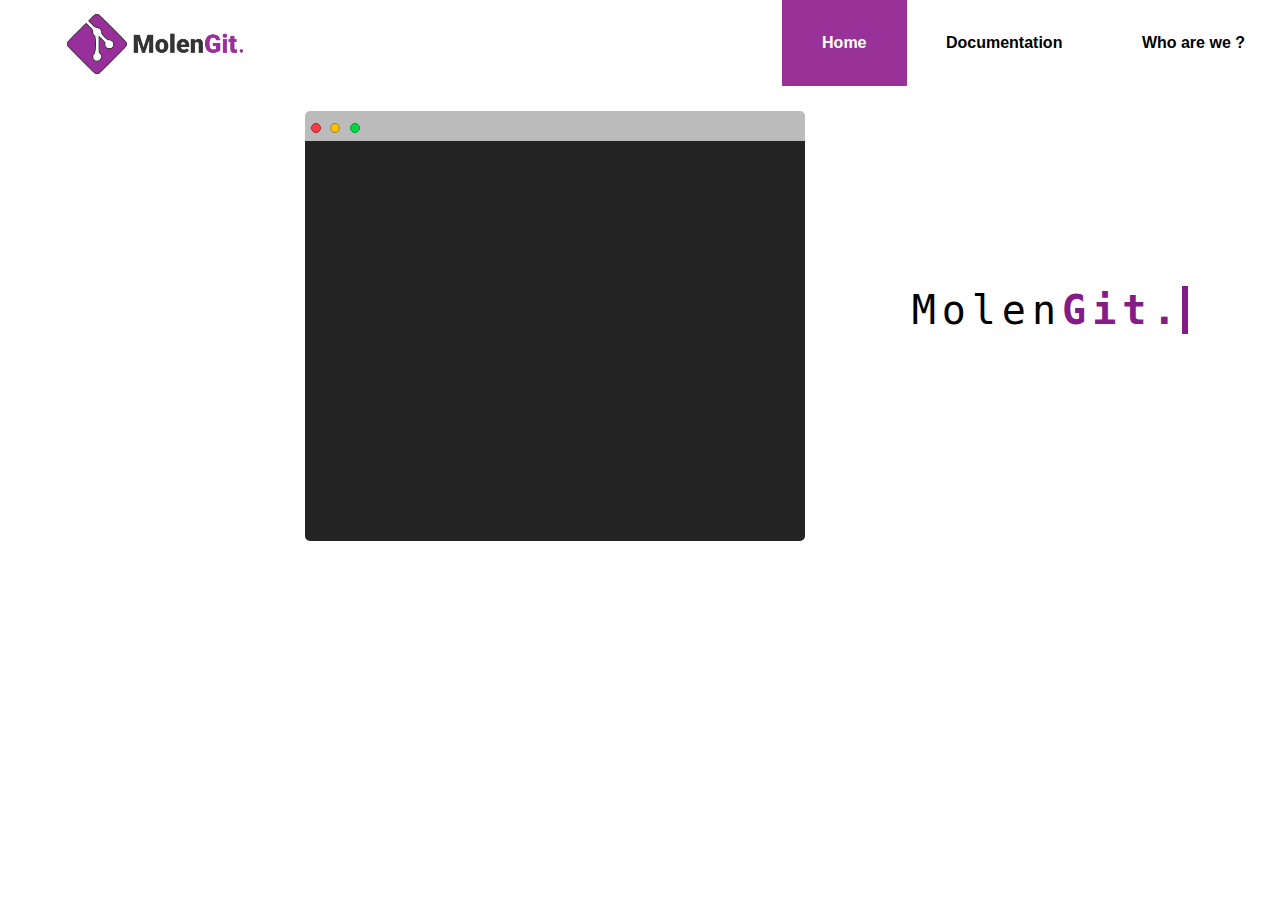
==== commit b3fc6318: "fix index.html" ====
--- a/index.html
+++ b/index.html
@@ -73,11 +73,12 @@
               <p class="line4">><span class="cursor4">_</span></p>
             </div>
           </div>
-          <div class="col text-center">
+          <div id="type" class="col mx-aut d-block text-center">
             <div class="typewriter">
               <h1>Molen<span class="mauve">Git.</span></h1>
             </div>
           </div>
+        </div>
         </div>
 
         <div class="presentation2"></div>
--- a/public/css/index.css
+++ b/public/css/index.css
@@ -1,1354 +1,1352 @@
-
-/*Terminal*/
+.w3-button {
+  border: none;
+  display: inline-block;
+  padding: 8px 16px;
+  vertical-align: middle;
+  overflow: hidden;
+  text-decoration: none;
+  color: inherit;
+  background-color: inherit;
+  text-align: center;
+  cursor: pointer;
+  white-space: nowrap;
+}
+.w3-btn:hover {
+  box-shadow: 0 8px 16px 0 rgba(0, 0, 0, 0), 0 6px 20px 0 rgba(0, 0, 0, 0.19);
+}
+.w3-btn,
+.w3-button {
+  -webkit-touch-callout: none;
+  -webkit-user-select: none;
+  -khtml-user-select: none;
+  -moz-user-select: none;
+  -ms-user-select: none;
+  user-select: none;
+}
+.w3-disabled,
+.w3-btn:disabled,
+.w3-button:disabled {
+  cursor: not-allowed;
+  opacity: 0.3;
+}
+.w3-disabled *,
+:disabled * {
+  pointer-events: none;
+}
+.w3-btn.w3-disabled:hover,
+.w3-btn:disabled:hover {
+  box-shadow: none;
+}
+
+.w3-bar-block .w3-dropdown-hover,
+.w3-bar-block .w3-dropdown-click {
+  width: 100%;
+}
+.w3-bar-block .w3-dropdown-hover .w3-dropdown-content,
+.w3-bar-block .w3-dropdown-click .w3-dropdown-content {
+  min-width: 100%;
+}
+.w3-bar-block .w3-dropdown-hover .w3-button,
+.w3-bar-block .w3-dropdown-click .w3-button {
+  width: 100%;
+  text-align: left;
+  padding: 8px 16px;
+}
+.w3-bar {
+  width: 100%;
+  overflow: hidden;
+  text-align: center;
+  padding-left: 275px;
+  position: relative;
+  background-color: #983298;
+}
+.w3-center .w3-bar {
+  display: inline-block;
+  width: auto;
+}
+.w3-bar .w3-bar-item {
+  padding: 8px 16px;
+  float: left;
+  width: auto;
+  border: none;
+  display: block;
+  outline: 0;
+}
+.w3-bar .w3-dropdown-hover,
+.w3-bar .w3-dropdown-click {
+  position: static;
+  float: left;
+}
+.w3-bar .w3-button {
+  white-space: normal;
+}
+.w3-bar-block .w3-bar-item {
+  width: 100%;
+  display: block;
+  padding: 8px 16px;
+  text-align: left;
+  border: none;
+  white-space: normal;
+  float: none;
+  outline: 0;
+}
+.w3-bar-block.w3-center .w3-bar-item {
+  text-align: center;
+}
+.w3-bar:before,
+.w3-bar:after {
+  content: "";
+  display: table;
+  clear: both;
+}
+@media (min-width: 601px) {
+  .w3-col.m1 {
+    width: 8.33333%;
+  }
+  .w3-col.m2 {
+    width: 16.66666%;
+  }
+  .w3-col.m3,
+  .w3-quarter {
+    width: 24.99999%;
+  }
+  .w3-col.m4,
+  .w3-third {
+    width: 33.33333%;
+  }
+  .w3-col.m5 {
+    width: 41.66666%;
+  }
+  .w3-col.m6,
+  .w3-half {
+    width: 49.99999%;
+  }
+  .w3-col.m7 {
+    width: 58.33333%;
+  }
+  .w3-col.m8,
+  .w3-twothird {
+    width: 66.66666%;
+  }
+  .w3-col.m9,
+  .w3-threequarter {
+    width: 74.99999%;
+  }
+  .w3-col.m10 {
+    width: 83.33333%;
+  }
+  .w3-col.m11 {
+    width: 91.66666%;
+  }
+  .w3-col.m12 {
+    width: 99.99999%;
+  }
+}
+@media (min-width: 993px) {
+  .w3-col.l1 {
+    width: 8.33333%;
+  }
+  .w3-col.l2 {
+    width: 16.66666%;
+  }
+  .w3-col.l3 {
+    width: 24.99999%;
+  }
+  .w3-col.l4 {
+    width: 33.33333%;
+  }
+  .w3-col.l5 {
+    width: 41.66666%;
+  }
+  .w3-col.l6 {
+    width: 49.99999%;
+  }
+  .w3-col.l7 {
+    width: 58.33333%;
+  }
+  .w3-col.l8 {
+    width: 66.66666%;
+  }
+  .w3-col.l9 {
+    width: 74.99999%;
+  }
+  .w3-col.l10 {
+    width: 83.33333%;
+  }
+  .w3-col.l11 {
+    width: 91.66666%;
+  }
+  .w3-col.l12 {
+    width: 99.99999%;
+  }
+}
+@media (max-width: 1205px) {
+  .w3-auto {
+    max-width: 95%;
+  }
+}
+@media (max-width: 600px) {
+  .w3-modal-content {
+    margin: 0 10px;
+    width: auto !important;
+  }
+
+  .w3-bar-item.w3-mobile,
+  .w3-dropdown-hover.w3-mobile,
+  .w3-dropdown-click.w3-mobile {
+    text-align: center;
+  }
+  .w3-dropdown-hover.w3-mobile,
+  .w3-dropdown-hover.w3-mobile .w3-btn,
+  .w3-dropdown-hover.w3-mobile .w3-button,
+  .w3-dropdown-click.w3-mobile,
+  .w3-dropdown-click.w3-mobile .w3-btn,
+  .w3-dropdown-click.w3-mobile .w3-button {
+    width: 100%;
+  }
+}
+@media (max-width: 768px) {
+  .w3-modal-content {
+    width: 500px;
+  }
+  .w3-modal {
+    padding-top: 50px;
+  }
+}
+@media (min-width: 993px) {
+  .w3-modal-content {
+    width: 900px;
+  }
+  .w3-hide-large {
+    display: none !important;
+  }
+  .w3-sidebar.w3-collapse {
+    display: block !important;
+  }
+}
+@media (max-width: 992px) and (min-width: 601px) {
+  .w3-hide-medium {
+    display: none !important;
+  }
+}
+@media (max-width: 992px) {
+  .w3-sidebar.w3-collapse {
+    display: none;
+  }
+  .w3-main {
+    margin-left: 0 !important;
+    margin-right: 0 !important;
+  }
+  .w3-auto {
+    max-width: 100%;
+  }
+}
+@keyframes example {
+  0% {
+    color: #ffd700;
+    transform: rotate(0deg);
+  }
+  100% {
+    font-size: 48px;
+    color: #ffd700;
+    transform: rotate(360deg);
+  }
+}
+@keyframes tutpoint {
+  0% {
+    background-color: transparent;
+    color: transparent;
+  }
+  1% {
+    background-color: rgba(4, 170, 109, 1);
+    color: #fff;
+  }
+  5% {
+    font-size: 16px;
+  }
+  14% {
+    font-size: 12px;
+  }
+  16% {
+    font-size: 16px;
+  }
+  25% {
+    font-size: 12px;
+  }
+  27% {
+    font-size: 16px;
+  }
+  29% {
+    font-size: 12px;
+    background-color: rgba(4, 170, 109, 1);
+    color: #fff;
+  }
+  50% {
+    background-color: transparent;
+    color: transparent;
+  }
+}
+@keyframes quizpoint {
+  0% {
+    background-color: transparent;
+    color: transparent;
+  }
+  1% {
+    background-color: rgba(44, 156, 202, 1);
+    color: #fff;
+  }
+  5% {
+    font-size: 16px;
+  }
+  14% {
+    font-size: 12px;
+  }
+  16% {
+    font-size: 16px;
+  }
+  25% {
+    font-size: 12px;
+  }
+  27% {
+    font-size: 16px;
+  }
+  29% {
+    background-color: rgba(44, 156, 202, 1);
+    color: #fff;
+  }
+  50% {
+    background-color: transparent;
+    color: transparent;
+  }
+}
+.topnav {
+  position: sticky;
+  font-size: 17px;
+  color: #f1f1f1;
+  width: 100%;
+  padding: 0;
+  letter-spacing: 1px;
+  font-family: "Source Sans Pro", sans-serif;
+}
+.topnav a {
+  padding: 10px 15px 9px 15px !important;
+}
+.topnav .w3-bar a:hover,
+.topnav .w3-bar a:focus {
+  background-color: white !important;
+  color:#983298 !important;
+  text-decoration: none !important;
+}
+.topnav .w3-bar a.active {
+  color: #ffffff !important;
+  text-decoration: none;
+}
+.topnav a.topnav-icons {
+  background-color: #282a35;
+}
+a.topnav-icons {
+  width: 52px !important;
+  font-size: 20px !important;
+  padding-top: 11px !important;
+  padding-bottom: 13px !important;
+}
+a.topnav-icons.fa-home {
+  font-size: 22px !important;
+}
+a.topnav-icons.fa-menu {
+  font-size: 22px !important;
+}
+
+html,
+body {
+  margin: 0;
+  padding: 0;
+  width: 100%;
+  height: 100%;
+}
+
+body {
+  font-family: "Helvetica Neue", sans-serif;
+  font-weight: lighter;
+  background-color: #f7f7f7;
+  margin: 0 !important;
+}
+
+header {
+  width: 100%;
+}
+
+.content {
+  width: 94%;
+  margin: 4em auto;
+  font-size: 20px;
+  line-height: 30px;
+}
+
+#molengitlogo {
+  height: 65px;
+  padding-top: 5px;
+  padding-left: 67px;
+}
+
+.logo {
+  line-height: 80px;
+  float: left;
+  color: rgb(0, 0, 0);
+  font-weight: bold;
+  font-size: 20px;
+  letter-spacing: 2px;
+  margin-top: 8px;
+}
+
+nav {
+  line-height: 60px;
+}
+
+nav ul {
+  line-height: 60px;
+  list-style: none;
+  background: rgba(0, 0, 0, 0);
+  overflow: hidden;
+  color: rgb(255, 255, 255);
+  padding: 0;
+  text-align: right;
+  margin: 0;
+  padding-right: 40px;
+  transition: 1s;
+  padding-right: 0;
+}
+
+.active {
+  color: purple;
+}
+
+nav.black ul {
+  background: white;
+  color: rgb(0, 0, 0);
+  border-bottom: 1px solid;
+}
+
+nav ul li {
+  display: inline-block;
+  padding: 13px 40px;
+  margin-right: -5px;
+}
+
+nav ul li a {
+  text-decoration: none;
+  color: rgb(0, 0, 0);
+  font-size: 16px;
+}
+
+.menu-icon {
+  line-height: 60px;
+  width: 100%;
+  background: white;
+  text-align: right;
+  box-sizing: border-box;
+  padding: 15px 24px;
+  cursor: pointer;
+  color: black;
+  display: none;
+}
+
+.menu {
+  text-decoration: none !important;
+  z-index: 7 !important;
+}
+
+@media (max-width: 786px) {
+  .logo {
+    position: fixed;
+    top: 0;
+    margin-top: 16px;
+  }
+
+  nav ul {
+    max-height: 0px;
+    background: white;
+  }
+
+  nav.black ul {
+    background: white;
+  }
+
+  .showing {
+    max-height: 34em;
+  }
+
+  nav ul li {
+    box-sizing: border-box;
+    width: 100%;
+    padding: 24px;
+    text-align: center;
+  }
+
+  .menu-icon {
+    display: block;
+  }
+}
+
+li {
+  display: block;
+  transition-duration: 0.5s;
+  color: #000;
+}
+
+ul li ul {
+  visibility: hidden;
+  opacity: 0;
+  position: absolute;
+  transition: all 0.5s ease;
+  margin-top: 1rem;
+  left: 0;
+  display: none;
+}
+
+ul li ul li {
+  clear: both;
+  width: 100%;
+}
+
+.fakeButtons {
+  height: 10px;
+  width: 10px;
+  border-radius: 50%;
+  border: 1px solid #000;
+  position: relative;
+  top: 6px;
+  left: 6px;
+  background-color: #ff3b47;
+  border-color: #9d252b;
+  display: inline-block;
+}
+
+.fakeMinimize {
+  left: 11px;
+  background-color: #ffc100;
+  border-color: #9d802c;
+}
+
+.fakeZoom {
+  left: 16px;
+  background-color: #00d742;
+  border-color: #049931;
+}
+
+.fakeMenu {
+  top: 40%;
+  width: 550px;
+  box-sizing: border-box;
+  height: 25px;
+  background-color: #bbb;
+  margin: 0 auto;
+  border-top-right-radius: 5px;
+  border-top-left-radius: 5px;
+}
+
+.fakeScreen {
+  background-color: #151515;
+  box-sizing: border-box;
+  width: 550px;
+  margin: 0 auto;
+  padding: 20px;
+  border-bottom-left-radius: 5px;
+  border-bottom-right-radius: 5px;
+}
+
+
+span {
+  color: #fff;
+  font-weight: bold;
+}
+
+.line1 {
+  color: #9cd9f0;
+  -webkit-animation: type 0.5s 1s steps(20, end) forwards;
+  -moz-animation: type 0.5s 1s steps(20, end) forwards;
+  -o-animation: type 0.5s 1s steps(20, end) forwards;
+  animation: type 0.5s 1s steps(20, end) forwards;
+}
+
+.cursor1 {
+  -webkit-animation: blink 1s 2s 2 forwards;
+  -moz-animation: blink 1s 2s 2 forwards;
+  -o-animation: blink 1s 2s 2 forwards;
+  animation: blink 1s 2s 2 forwards;
+}
+
+.line2 {
+  color: #cdee69;
+  -webkit-animation: type 0.5s 4.25s steps(20, end) forwards;
+  -moz-animation: type 0.5s 4.25s steps(20, end) forwards;
+  -o-animation: type 0.5s 4.25s steps(20, end) forwards;
+  animation: type 0.5s 4.25s steps(20, end) forwards;
+}
+
+.cursor2 {
+  -webkit-animation: blink 1s 5.25s 2 forwards;
+  -moz-animation: blink 1s 5.25s 2 forwards;
+  -o-animation: blink 1s 5.25s 2 forwards;
+  animation: blink 1s 5.25s 2 forwards;
+}
+
+.line3 {
+  color: #e09690;
+  -webkit-animation: type 0.5s 7.5s steps(20, end) forwards;
+  -moz-animation: type 0.5s 7.5s steps(20, end) forwards;
+  -o-animation: type 0.5s 7.5s steps(20, end) forwards;
+  animation: type 0.5s 7.5s steps(20, end) forwards;
+}
+
+.cursor3 {
+  -webkit-animation: blink 1s 8.5s 2 forwards;
+  -moz-animation: blink 1s 8.5s 2 forwards;
+  -o-animation: blink 1s 8.5s 2 forwards;
+  animation: blink 1s 8.5s 2 forwards;
+}
+
+.line4 {
+  color: #fff;
+  -webkit-animation: type 0.5s 10.75s steps(20, end) forwards;
+  -moz-animation: type 0.5s 10.75s steps(20, end) forwards;
+  -o-animation: type 0.5s 10.75s steps(20, end) forwards;
+  animation: type 0.5s 10.75s steps(20, end) forwards;
+}
+
+.cursor4 {
+  -webkit-animation: blink 1s 11.5s infinite;
+  -moz-animation: blink 1s 8.5s infinite;
+  -o-animation: blink 1s 8.5s infinite;
+  animation: blink 1s 8.5s infinite;
+}
+
+@-webkit-keyframes blink {
+  0% {
+    opacity: 0;
+  }
+  40% {
+    opacity: 0;
+  }
+  50% {
+    opacity: 1;
+  }
+  90% {
+    opacity: 1;
+  }
+  100% {
+    opacity: 0;
+  }
+}
+
+@-moz-keyframes blink {
+  0% {
+    opacity: 0;
+  }
+  40% {
+    opacity: 0;
+  }
+  50% {
+    opacity: 1;
+  }
+  90% {
+    opacity: 1;
+  }
+  100% {
+    opacity: 0;
+  }
+}
+
+@-o-keyframes blink {
+  0% {
+    opacity: 0;
+  }
+  40% {
+    opacity: 0;
+  }
+  50% {
+    opacity: 1;
+  }
+  90% {
+    opacity: 1;
+  }
+  100% {
+    opacity: 0;
+  }
+}
+
+@keyframes blink {
+  0% {
+    opacity: 0;
+  }
+  40% {
+    opacity: 0;
+  }
+  50% {
+    opacity: 1;
+  }
+  90% {
+    opacity: 1;
+  }
+  100% {
+    opacity: 0;
+  }
+}
+
+@-webkit-keyframes type {
+  to {
+    width: 17em;
+  }
+}
+
+@-moz-keyframes type {
+  to {
+    width: 17em;
+  }
+}
+
+@-o-keyframes type {
+  to {
+    width: 17em;
+  }
+}
+
+@keyframes type {
+  to {
+    width: 17em;
+  }
+}
+
+.zi {
+  z-index: 7 !important;
+}
+
+.zi2 {
+  z-index: 1 !important;
+  position: sticky;
+  top: 0;
+}
+
+li:hover {
+  background-color: #983298;
+  color: white !important;
+}
+
+li:hover a {
+  color: white !important;
+  text-decoration: none !important;
+}
+
+.main {
+  margin-left: 200px; /* Same as the width of the sidenav */
+}
+
+@media screen and (max-height: 450px) {
+  .sidenav {
+    padding-top: 15px;
+  }
+  .sidenav a {
+    font-size: 18px;
+  }
+}
+
+div {
+  margin: 0 !important;
+}
+
+.site-footer {
+  background-color: white;
+  font-size: 15px;
+  line-height: 24px;
+  color: #737373;
+  padding-top: 25px;
+  height: 325px;
+  padding-left: 400px;
+}
+.site-footer hr {
+  border-top-color: #bbb;
+  opacity: 0.5;
+}
+.site-footer hr.small {
+  margin: 20px 0;
+}
+.site-footer h6 {
+  color: #fff;
+  font-size: 16px;
+  text-transform: uppercase;
+  margin-top: 5px;
+  letter-spacing: 2px;
+}
+.site-footer a {
+  color: #737373;
+}
+.site-footer a:hover {
+  color: #3366cc;
+  text-decoration: none;
+}
+.footer-links {
+  padding-left: 0;
+  list-style: none;
+}
+.footer-links li {
+  display: block;
+}
+.footer-links a {
+  color: #737373;
+}
+.footer-links a:active,
+.footer-links a:focus,
+.footer-links a:hover {
+  color: #3366cc;
+  text-decoration: none;
+}
+.footer-links.inline li {
+  display: inline-block;
+}
+.site-footer .social-icons {
+  text-align: right;
+}
+.site-footer .social-icons a {
+  width: 40px;
+  height: 40px;
+  line-height: 40px;
+  margin-left: 6px;
+  margin-right: 0;
+  border-radius: 100%;
+  background-color: #33353d;
+}
+.copyright-text {
+  margin: 0;
+  height: 25px;
+}
+@media (max-width: 991px) {
+  .site-footer [class^="col-"] {
+    margin-bottom: 30px;
+  }
+}
+@media (max-width: 767px) {
+  .site-footer {
+    padding-bottom: 0;
+    padding-left: 0;
+  }
+  .site-footer .copyright-text,
+  .site-footer .social-icons {
+    text-align: center;
+  }
+}
+.social-icons {
+  padding-left: 0;
+  margin-bottom: 0;
+  list-style: none;
+}
+.social-icons li {
+  display: inline-block;
+  margin-bottom: 4px;
+}
+.social-icons li.title {
+  margin-right: 15px;
+  text-transform: uppercase;
+  color: #96a2b2;
+  font-weight: 700;
+  font-size: 13px;
+}
+.social-icons a {
+  background-color: #eceeef;
+  color: #818a91;
+  font-size: 16px;
+  display: inline-block;
+  line-height: 44px;
+  width: 44px;
+  height: 44px;
+  text-align: center;
+  margin-right: 8px;
+  border-radius: 100%;
+  -webkit-transition: all 0.2s linear;
+  -o-transition: all 0.2s linear;
+  transition: all 0.2s linear;
+}
+.social-icons a:active,
+.social-icons a:focus,
+.social-icons a:hover {
+  color: #fff;
+  background-color: #29aafe;
+}
+.social-icons.size-sm a {
+  line-height: 34px;
+  height: 34px;
+  width: 34px;
+  font-size: 14px;
+}
+.social-icons a.facebook:hover {
+  background-color: #3b5998;
+}
+.social-icons a.twitter:hover {
+  background-color: #00aced;
+}
+.social-icons a.linkedin:hover {
+  background-color: #007bb6;
+}
+.social-icons a.dribbble:hover {
+  background-color: #000000;
+}
+@media (max-width: 767px) {
+  .social-icons li.title {
+    display: block;
+    margin-right: 0;
+    font-weight: 600;
+  }
+}
+
+.imgfooter {
+  position: 150px;
+  height: 100px !important;
+  width: 150px !important;
+}
+
+ol {
+  color: dark !important;
+  padding-left: 20px;
+  font-size: small;
+  font-weight: 100;
+}
+
+#order li:hover {
+  background-color: rgba(187, 144, 187, 0.575);
+  color: #000 !important;
+}
+
+.sidenav {
+  height: 895px;
+  width: 200px;
+  position: static;
+  z-index: 1;
+  top: 44px !important;
+  left: 0;
+  background-color: #f5ebf5;
+  overflow-x: hidden;
+
+}
+
+.sidenav a {
+  padding: 0;
+  text-decoration: none;
+  font-size: 25px;
+  color: #000000;
+  display: block;
+}
+
+.sidenav a:hover {
+  color: #000000;
+  text-decoration: none;
+  background-color: rgba(187, 144, 187, 0.575);
+}
+
+
+#active-top{
+  background-color: #983298;
+}
+#active-top{
+  color: white;
+}
+#active-top-font{
+  color: white;
+}
+#active-bottom{
+  background-color: white;
+  color: #983298;
+}
+
+.presentation {
+  background-color: #ffffff;
+  height: 80%;
+  padding-left: 225px;
+}
+
 .termi {
-    padding-top: 25px;
-    padding-bottom: 25px;
+  padding-top: 25px;
+  padding-bottom: 25px;
+  padding-left: 80px !important;
+
 }
 
 
 
 .fakeButtons {
-    height: 10px;
-    width: 10px;
-    border-radius: 50%;
-    border: 1px solid #000;
-    position: relative;
-    top: 5px;
-    left: 6px;
-    background-color: #ff3b47;
-    border-color: #9d252b;
-    display: inline-block;
+  height: 10px;
+  width: 10px;
+  border-radius: 50%;
+  border: 1px solid #000;
+  position: relative;
+  top: 5px;
+  left: 6px;
+  background-color: #ff3b47;
+  border-color: #9d252b;
+  display: inline-block;
 }
 
 .fakeMinimize {
-    left: 11px;
-    background-color: #ffc100;
-    border-color: #9d802c;
+  left: 11px;
+  background-color: #ffc100;
+  border-color: #9d802c;
 }
 
 .fakeZoom {
-    left: 16px;
-    background-color: #00d742;
-    border-color: #049931;
+  left: 16px;
+  background-color: #00d742;
+  border-color: #049931;
 }
 
 .fakeMenu {
-    width: 500px;
-    box-sizing: border-box;
-    height: 30px;
-    background-color: #bbb;
-    margin: 0 auto;
-    border-top-right-radius: 5px;
-    border-top-left-radius: 5px;
+  width: 500px;
+  box-sizing: border-box;
+  height: 30px;
+  background-color: #bbb;
+  margin: 0 auto;
+  border-top-right-radius: 5px;
+  border-top-left-radius: 5px;
 }
 
 .fakeScreen {
-    background-color: #242424;
-    box-sizing: border-box;
-    height: 400px;
-    width: 500px;
-    margin: 0 auto;
-    padding: 20px;
-    border-bottom-left-radius: 5px;
-    border-bottom-right-radius: 5px;
+  background-color: #242424;
+  box-sizing: border-box;
+  height: 400px;
+  width: 500px;
+  margin: 0 auto;
+  padding: 20px;
+  border-bottom-left-radius: 5px;
+  border-bottom-right-radius: 5px;
 }
 
 p {
-    position: relative;
-    margin-left: -8.5em;
-    text-align: left;
-    font-size: 1.25em;
-    font-family: monospace;
-    white-space: normal;
-    overflow: hidden;
-    width: 100px;
+  position: relative;
+  left: 40%;
+  margin-left: -8.5em;
+  text-align: left;
+  font-size: 1.15em !important;
+  font-family: monospace;
+  white-space: normal;
+  overflow: hidden;
+  width: 0;
 }
 
 span {
-    color: #fff;
-    font-weight: bold;
+  color: #fff;
+  font-weight: bold;
 }
 
 .line1 {
-    color: #9CD9F0;
-    -webkit-animation: type .5s 1s steps(20, end) forwards;
-    -moz-animation: type .5s 1s steps(20, end) forwards;
-    -o-animation: type .5s 1s steps(20, end) forwards;
-    animation: type .5s 1s steps(20, end) forwards;
+  color: #9CD9F0;
+  -webkit-animation: type .5s 1s steps(20, end) forwards;
+  -moz-animation: type .5s 1s steps(20, end) forwards;
+  -o-animation: type .5s 1s steps(20, end) forwards;
+  animation: type .5s 1s steps(20, end) forwards;
 }
 
 .cursor1 {
-    -webkit-animation: blink 1s 2s 2 forwards;
-    -moz-animation: blink 1s 2s 2 forwards;
-    -o-animation: blink 1s 2s 2 forwards;
-    animation: blink 1s 2s 2 forwards;
+  -webkit-animation: blink 1s 2s 2 forwards;
+  -moz-animation: blink 1s 2s 2 forwards;
+  -o-animation: blink 1s 2s 2 forwards;
+  animation: blink 1s 2s 2 forwards;
 }
 
 .line2 {
-    color: #CDEE69;
-    -webkit-animation: type .5s 4.25s steps(20, end) forwards;
-    -moz-animation: type .5s 4.25s steps(20, end) forwards;
-    -o-animation: type .5s 4.25s steps(20, end) forwards;
-    animation: type .5s 4.25s steps(20, end) forwards;
+  color: #CDEE69;
+  -webkit-animation: type .5s 4.25s steps(20, end) forwards;
+  -moz-animation: type .5s 4.25s steps(20, end) forwards;
+  -o-animation: type .5s 4.25s steps(20, end) forwards;
+  animation: type .5s 4.25s steps(20, end) forwards;
 }
 
 .cursor2 {
-    -webkit-animation: blink 1s 5.25s 2 forwards;
-    -moz-animation: blink 1s 5.25s 2 forwards;
-    -o-animation: blink 1s 5.25s 2 forwards;
-    animation: blink 1s 5.25s 2 forwards;
+  -webkit-animation: blink 1s 5.25s 2 forwards;
+  -moz-animation: blink 1s 5.25s 2 forwards;
+  -o-animation: blink 1s 5.25s 2 forwards;
+  animation: blink 1s 5.25s 2 forwards;
 }
 
 .line3 {
-    color: #E09690;
-    -webkit-animation: type .5s 7.5s steps(20, end) forwards;
-    -moz-animation: type .5s 7.5s steps(20, end) forwards;
-    -o-animation: type .5s 7.5s steps(20, end) forwards;
-    animation: type .5s 7.5s steps(20, end) forwards;
+  color: #E09690;
+  -webkit-animation: type .5s 7.5s steps(20, end) forwards;
+  -moz-animation: type .5s 7.5s steps(20, end) forwards;
+  -o-animation: type .5s 7.5s steps(20, end) forwards;
+  animation: type .5s 7.5s steps(20, end) forwards;
 }
 
 .cursor3 {
-    -webkit-animation: blink 1s 8.5s 2 forwards;
-    -moz-animation: blink 1s 8.5s 2 forwards;
-    -o-animation: blink 1s 8.5s 2 forwards;
-    animation: blink 1s 8.5s 2 forwards;
+  -webkit-animation: blink 1s 8.5s 2 forwards;
+  -moz-animation: blink 1s 8.5s 2 forwards;
+  -o-animation: blink 1s 8.5s 2 forwards;
+  animation: blink 1s 8.5s 2 forwards;
 }
 
 .line4 {
-    color: #fff;
-    -webkit-animation: type .5s 10.75s steps(20, end) forwards;
-    -moz-animation: type .5s 10.75s steps(20, end) forwards;
-    -o-animation: type .5s 10.75s steps(20, end) forwards;
-    animation: type .5s 10.75s steps(20, end) forwards;
+  color: #fff;
+  -webkit-animation: type .5s 10.75s steps(20, end) forwards;
+  -moz-animation: type .5s 10.75s steps(20, end) forwards;
+  -o-animation: type .5s 10.75s steps(20, end) forwards;
+  animation: type .5s 10.75s steps(20, end) forwards;
 }
 
 .cursor4 {
-    -webkit-animation: blink 1s 11.5s infinite;
-    -moz-animation: blink 1s 8.5s infinite;
-    -o-animation: blink 1s 8.5s infinite;
-    animation: blink 1s 8.5s infinite;
+  -webkit-animation: blink 1s 11.5s infinite;
+  -moz-animation: blink 1s 8.5s infinite;
+  -o-animation: blink 1s 8.5s infinite;
+  animation: blink 1s 8.5s infinite;
 }
 
 @-webkit-keyframes blink {
-    0% {
-        opacity: 0;
-    }
-
-    40% {
-        opacity: 0;
-    }
-
-    50% {
-        opacity: 1;
-    }
-
-    90% {
-        opacity: 1;
-    }
-
-    100% {
-        opacity: 0;
-    }
+  0% {
+      opacity: 0;
+  }
+
+  40% {
+      opacity: 0;
+  }
+
+  50% {
+      opacity: 1;
+  }
+
+  90% {
+      opacity: 1;
+  }
+
+  100% {
+      opacity: 0;
+  }
 }
 
 @-moz-keyframes blink {
-    0% {
-        opacity: 0;
-    }
-
-    40% {
-        opacity: 0;
-    }
-
-    50% {
-        opacity: 1;
-    }
-
-    90% {
-        opacity: 1;
-    }
-
-    100% {
-        opacity: 0;
-    }
+  0% {
+      opacity: 0;
+  }
+
+  40% {
+      opacity: 0;
+  }
+
+  50% {
+      opacity: 1;
+  }
+
+  90% {
+      opacity: 1;
+  }
+
+  100% {
+      opacity: 0;
+  }
 }
 
 @-o-keyframes blink {
-    0% {
-        opacity: 0;
-    }
-
-    40% {
-        opacity: 0;
-    }
-
-    50% {
-        opacity: 1;
-    }
-
-    90% {
-        opacity: 1;
-    }
-
-    100% {
-        opacity: 0;
-    }
+  0% {
+      opacity: 0;
+  }
+
+  40% {
+      opacity: 0;
+  }
+
+  50% {
+      opacity: 1;
+  }
+
+  90% {
+      opacity: 1;
+  }
+
+  100% {
+      opacity: 0;
+  }
 }
 
 @keyframes blink {
-    0% {
-        opacity: 0;
-    }
-
-    40% {
-        opacity: 0;
-    }
-
-    50% {
-        opacity: 1;
-    }
-
-    90% {
-        opacity: 1;
-    }
-
-    100% {
-        opacity: 0;
-    }
+  0% {
+      opacity: 0;
+  }
+
+  40% {
+      opacity: 0;
+  }
+
+  50% {
+      opacity: 1;
+  }
+
+  90% {
+      opacity: 1;
+  }
+
+  100% {
+      opacity: 0;
+  }
 }
 
 @-webkit-keyframes type {
-    to {
-        width: 17em;
-    }
+  to {
+      width: 17em;
+  }
 }
 
 @-moz-keyframes type {
-    to {
-        width: 17em;
-    }
+  to {
+      width: 17em;
+  }
 }
 
 @-o-keyframes type {
-    to {
-        width: 17em;
-    }
+  to {
+      width: 17em;
+  }
 }
 
 @keyframes type {
-    to {
-        width: 17em;
-    }
+  to {
+      width: 17em;
+  }
 }
 
 
 
 /*Media*/
 @media screen and (max-width: 980px) {
-    .termi {
-        display: none;
-    }
-
-
-}
-
+  .termi {
+      display: none;
+  }
+
+  #type {
+      padding: 50px;
+  }
+}
+
+@media screen and (min-width: 980px) {
+  #type {
+      padding-top: 200px;
+      height: 50vh;
+  }
+}
 
 /*Title*/
 
 .typewriter {
-    padding-top: 230px;
-    display: flex;
-    justify-content: center;
+
+  display: flex;
+  justify-content: center;
 }
 
 /* DEMO-SPECIFIC STYLES */
 .typewriter h1 {
-    color: rgb(0, 0, 0);
-    font-family: monospace;
-    overflow: hidden;
-    /* Ensures the content is not revealed until the animation */
-    border-right: .15em solid #851b86;
-    /* The typwriter cursor */
-    white-space: nowrap;
-    /* Keeps the content on a single line */
-    margin: 0 auto;
-    /* Gives that scrolling effect as the typing happens */
-    letter-spacing: .15em;
-    /* Adjust as needed */
-    animation:
-        typing 4.5s steps(30, end),
-        blink-caret .5s step-end infinite;
+  color: rgb(0, 0, 0);
+  font-family: monospace;
+  overflow: hidden;
+  /* Ensures the content is not revealed until the animation */
+  border-right: .15em solid #851b86;
+  /* The typwriter cursor */
+  white-space: nowrap;
+  /* Keeps the content on a single line */
+  margin: 0 auto;
+  /* Gives that scrolling effect as the typing happens */
+  letter-spacing: .15em;
+  /* Adjust as needed */
+  animation:
+      typing 4.5s steps(30, end),
+      blink-caret .5s step-end infinite;
 }
 
 /* The typing effect */
 @keyframes typing {
-    from {
-        width: 0
-    }
-
-    to {
-        width: 270px
-    }
+  from {
+      width: 0
+  }
+
+  to {
+      width: 270px
+  }
 }
 
 /* The typewriter cursor effect */
 @keyframes blink-caret {
 
-    from,
-    to {
-        border-color: transparent
-    }
-
-    50% {
-        border-color: #851b86
-    }
+  from,
+  to {
+      border-color: transparent
+  }
+
+  50% {
+      border-color: #851b86
+  }
 }
 
 .mauve {
-    color: #851b86
+  color: #851b86
 }
 
 
 
 @font-face {
-    font-family: neon;
-    src: url(https://s3-us-west-2.amazonaws.com/s.cdpn.io/707108/neon.ttf);
+  font-family: neon;
+  src: url(https://s3-us-west-2.amazonaws.com/s.cdpn.io/707108/neon.ttf);
 }
 
 .container {
-    padding: 34vh;
-    text-align: center;
-    vertical-align: middle;
+  padding: 34vh;
+  text-align: center;
+  vertical-align: middle;
 }
 
 .neon {
-    font-family: neon;
-    color: #FB4264;
-    font-size: 9vw;
-    line-height: 9vw;
-    text-shadow: 0 0 3vw #F40A35;
+  font-family: neon;
+  color: #FB4264;
+  font-size: 9vw;
+  line-height: 9vw;
+  text-shadow: 0 0 3vw #F40A35;
 }
 
 .flux {
-    font-family: neon;
-    color: #426DFB;
-    font-size: 9vw;
-    line-height: 9vw;
-    text-shadow: 0 0 3vw #2356FF;
+  font-family: neon;
+  color: #426DFB;
+  font-size: 9vw;
+  line-height: 9vw;
+  text-shadow: 0 0 3vw #2356FF;
 }
 
 .neon {
-    animation: neon 1s ease infinite;
-    -moz-animation: neon 1s ease infinite;
-    -webkit-animation: neon 1s ease infinite;
+  animation: neon 1s ease infinite;
+  -moz-animation: neon 1s ease infinite;
+  -webkit-animation: neon 1s ease infinite;
 }
 
 @keyframes neon {
 
-    0%,
-    100% {
-        text-shadow: 0 0 1vw #FA1C16, 0 0 3vw #FA1C16, 0 0 10vw #FA1C16, 0 0 10vw #FA1C16, 0 0 .4vw #FED128, .5vw .5vw .1vw #806914;
-        color: #FED128;
-    }
-
-    50% {
-        text-shadow: 0 0 .5vw #800E0B, 0 0 1.5vw #800E0B, 0 0 5vw #800E0B, 0 0 5vw #800E0B, 0 0 .2vw #800E0B, .5vw .5vw .1vw #40340A;
-        color: #806914;
-    }
+  0%,
+  100% {
+      text-shadow: 0 0 1vw #FA1C16, 0 0 3vw #FA1C16, 0 0 10vw #FA1C16, 0 0 10vw #FA1C16, 0 0 .4vw #FED128, .5vw .5vw .1vw #806914;
+      color: #FED128;
+  }
+
+  50% {
+      text-shadow: 0 0 .5vw #800E0B, 0 0 1.5vw #800E0B, 0 0 5vw #800E0B, 0 0 5vw #800E0B, 0 0 .2vw #800E0B, .5vw .5vw .1vw #40340A;
+      color: #806914;
+  }
 }
 
 .flux {
-    animation: flux 2s linear infinite;
-    -moz-animation: flux 2s linear infinite;
-    -webkit-animation: flux 2s linear infinite;
-    -o-animation: flux 2s linear infinite;
+  animation: flux 2s linear infinite;
+  -moz-animation: flux 2s linear infinite;
+  -webkit-animation: flux 2s linear infinite;
+  -o-animation: flux 2s linear infinite;
 }
 
 @keyframes flux {
 
-    0%,
-    100% {
-        text-shadow: 0 0 1vw #1041FF, 0 0 3vw #1041FF, 0 0 10vw #1041FF, 0 0 10vw #1041FF, 0 0 .4vw #8BFDFE, .5vw .5vw .1vw #147280;
-        color: #28D7FE;
-    }
-
-    50% {
-        text-shadow: 0 0 .5vw #082180, 0 0 1.5vw #082180, 0 0 5vw #082180, 0 0 5vw #082180, 0 0 .2vw #082180, .5vw .5vw .1vw #0A3940;
-        color: #146C80;
-    }
-}
-menu:hover{
-    color:#000;
-}
-
-menu:active{
-    color: white !important;
-    background-color: #242424 !important;
-}
-
-.w3-button {
-    border: none;
-    display: inline-block;
-    padding: 8px 16px;
-    vertical-align: middle;
-    overflow: hidden;
-    text-decoration: none;
-    color: inherit;
-    background-color: inherit;
-    text-align: center;
-    cursor: pointer;
-    white-space: nowrap;
-  }
-  .w3-btn:hover {
-    box-shadow: 0 8px 16px 0 rgba(0, 0, 0, 0), 0 6px 20px 0 rgba(0, 0, 0, 0.19);
-  }
-  .w3-btn,
-  .w3-button {
-    -webkit-touch-callout: none;
-    -webkit-user-select: none;
-    -khtml-user-select: none;
-    -moz-user-select: none;
-    -ms-user-select: none;
-    user-select: none;
-  }
-  .w3-disabled,
-  .w3-btn:disabled,
-  .w3-button:disabled {
-    cursor: not-allowed;
-    opacity: 0.3;
-  }
-  .w3-disabled *,
-  :disabled * {
-    pointer-events: none;
-  }
-  .w3-btn.w3-disabled:hover,
-  .w3-btn:disabled:hover {
-    box-shadow: none;
-  }
-  
-  .w3-bar-block .w3-dropdown-hover,
-  .w3-bar-block .w3-dropdown-click {
-    width: 100%;
-  }
-  .w3-bar-block .w3-dropdown-hover .w3-dropdown-content,
-  .w3-bar-block .w3-dropdown-click .w3-dropdown-content {
-    min-width: 100%;
-  }
-  .w3-bar-block .w3-dropdown-hover .w3-button,
-  .w3-bar-block .w3-dropdown-click .w3-button {
-    width: 100%;
-    text-align: left;
-    padding: 8px 16px;
-  }
-  .w3-bar {
-    width: 100%;
-    overflow: hidden;
-    text-align: center;
-    padding-left: 275px;
-    position: relative;
-    background-color: #983298;
-  }
-  .w3-center .w3-bar {
-    display: inline-block;
-    width: auto;
-  }
-  .w3-bar .w3-bar-item {
-    padding: 8px 16px;
-    float: left;
-    width: auto;
-    border: none;
-    display: block;
-    outline: 0;
-  }
-  .w3-bar .w3-dropdown-hover,
-  .w3-bar .w3-dropdown-click {
-    position: static;
-    float: left;
-  }
-  .w3-bar .w3-button {
-    white-space: normal;
-  }
-  .w3-bar-block .w3-bar-item {
-    width: 100%;
-    display: block;
-    padding: 8px 16px;
-    text-align: left;
-    border: none;
-    white-space: normal;
-    float: none;
-    outline: 0;
-  }
-  .w3-bar-block.w3-center .w3-bar-item {
-    text-align: center;
-  }
-  .w3-bar:before,
-  .w3-bar:after {
-    content: "";
-    display: table;
-    clear: both;
-  }
-  @media (min-width: 601px) {
-    .w3-col.m1 {
-      width: 8.33333%;
-    }
-    .w3-col.m2 {
-      width: 16.66666%;
-    }
-    .w3-col.m3,
-    .w3-quarter {
-      width: 24.99999%;
-    }
-    .w3-col.m4,
-    .w3-third {
-      width: 33.33333%;
-    }
-    .w3-col.m5 {
-      width: 41.66666%;
-    }
-    .w3-col.m6,
-    .w3-half {
-      width: 49.99999%;
-    }
-    .w3-col.m7 {
-      width: 58.33333%;
-    }
-    .w3-col.m8,
-    .w3-twothird {
-      width: 66.66666%;
-    }
-    .w3-col.m9,
-    .w3-threequarter {
-      width: 74.99999%;
-    }
-    .w3-col.m10 {
-      width: 83.33333%;
-    }
-    .w3-col.m11 {
-      width: 91.66666%;
-    }
-    .w3-col.m12 {
-      width: 99.99999%;
-    }
-  }
-  @media (min-width: 993px) {
-    .w3-col.l1 {
-      width: 8.33333%;
-    }
-    .w3-col.l2 {
-      width: 16.66666%;
-    }
-    .w3-col.l3 {
-      width: 24.99999%;
-    }
-    .w3-col.l4 {
-      width: 33.33333%;
-    }
-    .w3-col.l5 {
-      width: 41.66666%;
-    }
-    .w3-col.l6 {
-      width: 49.99999%;
-    }
-    .w3-col.l7 {
-      width: 58.33333%;
-    }
-    .w3-col.l8 {
-      width: 66.66666%;
-    }
-    .w3-col.l9 {
-      width: 74.99999%;
-    }
-    .w3-col.l10 {
-      width: 83.33333%;
-    }
-    .w3-col.l11 {
-      width: 91.66666%;
-    }
-    .w3-col.l12 {
-      width: 99.99999%;
-    }
-  }
-  @media (max-width: 1205px) {
-    .w3-auto {
-      max-width: 95%;
-    }
-  }
-  @media (max-width: 600px) {
-    .w3-modal-content {
-      margin: 0 10px;
-      width: auto !important;
-    }
-  
-    .w3-bar-item.w3-mobile,
-    .w3-dropdown-hover.w3-mobile,
-    .w3-dropdown-click.w3-mobile {
-      text-align: center;
-    }
-    .w3-dropdown-hover.w3-mobile,
-    .w3-dropdown-hover.w3-mobile .w3-btn,
-    .w3-dropdown-hover.w3-mobile .w3-button,
-    .w3-dropdown-click.w3-mobile,
-    .w3-dropdown-click.w3-mobile .w3-btn,
-    .w3-dropdown-click.w3-mobile .w3-button {
-      width: 100%;
-    }
-  }
-  @media (max-width: 768px) {
-    .w3-modal-content {
-      width: 500px;
-    }
-    .w3-modal {
-      padding-top: 50px;
-    }
-  }
-  @media (min-width: 993px) {
-    .w3-modal-content {
-      width: 900px;
-    }
-    .w3-hide-large {
-      display: none !important;
-    }
-    .w3-sidebar.w3-collapse {
-      display: block !important;
-    }
-  }
-  @media (max-width: 992px) and (min-width: 601px) {
-    .w3-hide-medium {
-      display: none !important;
-    }
-  }
-  @media (max-width: 992px) {
-    .w3-sidebar.w3-collapse {
-      display: none;
-    }
-    .w3-main {
-      margin-left: 0 !important;
-      margin-right: 0 !important;
-    }
-    .w3-auto {
-      max-width: 100%;
-    }
-  }
-  @keyframes example {
-    0% {
-      color: #ffd700;
-      transform: rotate(0deg);
-    }
-    100% {
-      font-size: 48px;
-      color: #ffd700;
-      transform: rotate(360deg);
-    }
-  }
-  @keyframes tutpoint {
-    0% {
-      background-color: transparent;
-      color: transparent;
-    }
-    1% {
-      background-color: rgba(4, 170, 109, 1);
-      color: #fff;
-    }
-    5% {
-      font-size: 16px;
-    }
-    14% {
-      font-size: 12px;
-    }
-    16% {
-      font-size: 16px;
-    }
-    25% {
-      font-size: 12px;
-    }
-    27% {
-      font-size: 16px;
-    }
-    29% {
-      font-size: 12px;
-      background-color: rgba(4, 170, 109, 1);
-      color: #fff;
-    }
-    50% {
-      background-color: transparent;
-      color: transparent;
-    }
-  }
-  @keyframes quizpoint {
-    0% {
-      background-color: transparent;
-      color: transparent;
-    }
-    1% {
-      background-color: rgba(44, 156, 202, 1);
-      color: #fff;
-    }
-    5% {
-      font-size: 16px;
-    }
-    14% {
-      font-size: 12px;
-    }
-    16% {
-      font-size: 16px;
-    }
-    25% {
-      font-size: 12px;
-    }
-    27% {
-      font-size: 16px;
-    }
-    29% {
-      background-color: rgba(44, 156, 202, 1);
-      color: #fff;
-    }
-    50% {
-      background-color: transparent;
-      color: transparent;
-    }
-  }
-  .topnav {
-    position: sticky;
-    font-size: 17px;
-    color: #f1f1f1;
-    width: 100%;
-    padding: 0;
-    letter-spacing: 1px;
-    font-family: "Source Sans Pro", sans-serif;
-  }
-  .topnav a {
-    padding: 10px 15px 9px 15px !important;
-  }
-  .topnav .w3-bar a:hover,
-  .topnav .w3-bar a:focus {
-    background-color: white !important;
-    color:#983298 !important;
-    text-decoration: none !important;
-  }
-  .topnav .w3-bar a.active {
-    color: #ffffff !important;
-    text-decoration: none;
-  }
-  .topnav a.topnav-icons {
-    background-color: #282a35;
-  }
-  a.topnav-icons {
-    width: 52px !important;
-    font-size: 20px !important;
-    padding-top: 11px !important;
-    padding-bottom: 13px !important;
-  }
-  a.topnav-icons.fa-home {
-    font-size: 22px !important;
-  }
-  a.topnav-icons.fa-menu {
-    font-size: 22px !important;
-  }
-  
-  html,
-  body {
-    margin: 0;
-    padding: 0;
-    width: 100%;
-    height: 100%;
-  }
-  
-  body {
-    font-family: "Helvetica Neue", sans-serif;
-    font-weight: lighter;
-    background-color: #f7f7f7;
-    margin: 0 !important;
-  }
-  
-  header {
-    width: 100%;
-  }
-  
-  .content {
-    width: 94%;
-    margin: 4em auto;
-    font-size: 20px;
-    line-height: 30px;
-  }
-  
-  #molengitlogo {
-    height: 65px;
-    padding-top: 5px;
-    padding-left: 67px;
-  }
-  
-  .logo {
-    line-height: 80px;
-    float: left;
-    color: rgb(0, 0, 0);
-    font-weight: bold;
-    font-size: 20px;
-    letter-spacing: 2px;
-    margin-top: 8px;
-  }
-  
-  nav {
-    line-height: 60px;
-  }
-  
-  nav ul {
-    line-height: 60px;
-    list-style: none;
-    background: rgba(0, 0, 0, 0);
-    overflow: hidden;
-    color: rgb(255, 255, 255);
-    padding: 0;
-    text-align: right;
-    margin: 0;
-    padding-right: 40px;
-    transition: 1s;
-    padding-right: 0;
-  }
-  
-  .active {
-    color: purple;
-  }
-  
-  nav.black ul {
-    background: white;
-    color: rgb(0, 0, 0);
-    border-bottom: 1px solid;
-  }
-  
-  nav ul li {
-    display: inline-block;
-    padding: 13px 40px;
-    margin-right: -5px;
-  }
-  
-  nav ul li a {
-    text-decoration: none;
-    color: rgb(0, 0, 0);
-    font-size: 16px;
-  }
-  
-  .menu-icon {
-    line-height: 60px;
-    width: 100%;
-    background: white;
-    text-align: right;
-    box-sizing: border-box;
-    padding: 15px 24px;
-    cursor: pointer;
-    color: black;
-    display: none;
-  }
-  
-  .menu {
-    text-decoration: none !important;
-    z-index: 7 !important;
-  }
-  
-  @media (max-width: 786px) {
-    .logo {
-      position: fixed;
-      top: 0;
-      margin-top: 16px;
-    }
-  
-    nav ul {
-      max-height: 0px;
-      background: white;
-    }
-  
-    nav.black ul {
-      background: white;
-    }
-  
-    .showing {
-      max-height: 34em;
-    }
-  
-    nav ul li {
-      box-sizing: border-box;
-      width: 100%;
-      padding: 24px;
-      text-align: center;
-    }
-  
-    .menu-icon {
-      display: block;
-    }
-  }
-  
-  li {
-    display: block;
-    transition-duration: 0.5s;
-    color: #000;
-  }
-  
-  ul li ul {
-    visibility: hidden;
-    opacity: 0;
-    position: absolute;
-    transition: all 0.5s ease;
-    margin-top: 1rem;
-    left: 0;
-    display: none;
-  }
-  
-  ul li ul li {
-    clear: both;
-    width: 100%;
-  }
-  
-  .fakeButtons {
-    height: 10px;
-    width: 10px;
-    border-radius: 50%;
-    border: 1px solid #000;
-    position: relative;
-    top: 6px;
-    left: 6px;
-    background-color: #ff3b47;
-    border-color: #9d252b;
-    display: inline-block;
-  }
-  
-  .fakeMinimize {
-    left: 11px;
-    background-color: #ffc100;
-    border-color: #9d802c;
-  }
-  
-  .fakeZoom {
-    left: 16px;
-    background-color: #00d742;
-    border-color: #049931;
-  }
-  
-  .fakeMenu {
-    top: 40%;
-    width: 550px;
-    box-sizing: border-box;
-    height: 25px;
-    background-color: #bbb;
-    margin: 0 auto;
-    border-top-right-radius: 5px;
-    border-top-left-radius: 5px;
-  }
-  
-  .fakeScreen {
-    background-color: #151515;
-    box-sizing: border-box;
-    width: 550px;
-    margin: 0 auto;
-    padding: 20px;
-    border-bottom-left-radius: 5px;
-    border-bottom-right-radius: 5px;
-  }
-  
-  p {
-    position: relative;
-    font-size: 1.25em;
-    font-family: monospace;
-    white-space: normal;
-    overflow: hidden;
-    color: black;
-    margin: 0px !important;
-  }
-  
-  span {
-    color: #fff;
-    font-weight: bold;
-  }
-  
-  .line1 {
-    color: #9cd9f0;
-    -webkit-animation: type 0.5s 1s steps(20, end) forwards;
-    -moz-animation: type 0.5s 1s steps(20, end) forwards;
-    -o-animation: type 0.5s 1s steps(20, end) forwards;
-    animation: type 0.5s 1s steps(20, end) forwards;
-  }
-  
-  .cursor1 {
-    -webkit-animation: blink 1s 2s 2 forwards;
-    -moz-animation: blink 1s 2s 2 forwards;
-    -o-animation: blink 1s 2s 2 forwards;
-    animation: blink 1s 2s 2 forwards;
-  }
-  
-  .line2 {
-    color: #cdee69;
-    -webkit-animation: type 0.5s 4.25s steps(20, end) forwards;
-    -moz-animation: type 0.5s 4.25s steps(20, end) forwards;
-    -o-animation: type 0.5s 4.25s steps(20, end) forwards;
-    animation: type 0.5s 4.25s steps(20, end) forwards;
-  }
-  
-  .cursor2 {
-    -webkit-animation: blink 1s 5.25s 2 forwards;
-    -moz-animation: blink 1s 5.25s 2 forwards;
-    -o-animation: blink 1s 5.25s 2 forwards;
-    animation: blink 1s 5.25s 2 forwards;
-  }
-  
-  .line3 {
-    color: #e09690;
-    -webkit-animation: type 0.5s 7.5s steps(20, end) forwards;
-    -moz-animation: type 0.5s 7.5s steps(20, end) forwards;
-    -o-animation: type 0.5s 7.5s steps(20, end) forwards;
-    animation: type 0.5s 7.5s steps(20, end) forwards;
-  }
-  
-  .cursor3 {
-    -webkit-animation: blink 1s 8.5s 2 forwards;
-    -moz-animation: blink 1s 8.5s 2 forwards;
-    -o-animation: blink 1s 8.5s 2 forwards;
-    animation: blink 1s 8.5s 2 forwards;
-  }
-  
-  .line4 {
-    color: #fff;
-    -webkit-animation: type 0.5s 10.75s steps(20, end) forwards;
-    -moz-animation: type 0.5s 10.75s steps(20, end) forwards;
-    -o-animation: type 0.5s 10.75s steps(20, end) forwards;
-    animation: type 0.5s 10.75s steps(20, end) forwards;
-  }
-  
-  .cursor4 {
-    -webkit-animation: blink 1s 11.5s infinite;
-    -moz-animation: blink 1s 8.5s infinite;
-    -o-animation: blink 1s 8.5s infinite;
-    animation: blink 1s 8.5s infinite;
-  }
-  
-  @-webkit-keyframes blink {
-    0% {
-      opacity: 0;
-    }
-    40% {
-      opacity: 0;
-    }
-    50% {
-      opacity: 1;
-    }
-    90% {
-      opacity: 1;
-    }
-    100% {
-      opacity: 0;
-    }
-  }
-  
-  @-moz-keyframes blink {
-    0% {
-      opacity: 0;
-    }
-    40% {
-      opacity: 0;
-    }
-    50% {
-      opacity: 1;
-    }
-    90% {
-      opacity: 1;
-    }
-    100% {
-      opacity: 0;
-    }
-  }
-  
-  @-o-keyframes blink {
-    0% {
-      opacity: 0;
-    }
-    40% {
-      opacity: 0;
-    }
-    50% {
-      opacity: 1;
-    }
-    90% {
-      opacity: 1;
-    }
-    100% {
-      opacity: 0;
-    }
-  }
-  
-  @keyframes blink {
-    0% {
-      opacity: 0;
-    }
-    40% {
-      opacity: 0;
-    }
-    50% {
-      opacity: 1;
-    }
-    90% {
-      opacity: 1;
-    }
-    100% {
-      opacity: 0;
-    }
-  }
-  
-  @-webkit-keyframes type {
-    to {
-      width: 17em;
-    }
-  }
-  
-  @-moz-keyframes type {
-    to {
-      width: 17em;
-    }
-  }
-  
-  @-o-keyframes type {
-    to {
-      width: 17em;
-    }
-  }
-  
-  @keyframes type {
-    to {
-      width: 17em;
-    }
-  }
-  
-  .zi {
-    z-index: 7 !important;
-  }
-  
-  .zi2 {
-    z-index: 1 !important;
-    position: sticky;
-    top: 0;
-  }
-  
-  li:hover {
-    background-color: #983298;
-    color: white !important;
-  }
-  
-  li:hover a {
-    color: white !important;
-    text-decoration: none !important;
-  }
-  
-  .main {
-    margin-left: 200px; /* Same as the width of the sidenav */
-  }
-  
-  @media screen and (max-height: 450px) {
-    .sidenav {
-      padding-top: 15px;
-    }
-    .sidenav a {
-      font-size: 18px;
-    }
-  }
-  
-  div {
-    margin: 0 !important;
-  }
-  
-  .site-footer {
-    background-color: white;
-    font-size: 15px;
-    line-height: 24px;
-    color: #737373;
-    padding-top: 25px;
-    height: 325px;
-    padding-left: 400px;
-  }
-  .site-footer hr {
-    border-top-color: #bbb;
-    opacity: 0.5;
-  }
-  .site-footer hr.small {
-    margin: 20px 0;
-  }
-  .site-footer h6 {
-    color: #fff;
-    font-size: 16px;
-    text-transform: uppercase;
-    margin-top: 5px;
-    letter-spacing: 2px;
-  }
-  .site-footer a {
-    color: #737373;
-  }
-  .site-footer a:hover {
-    color: #3366cc;
-    text-decoration: none;
-  }
-  .footer-links {
-    padding-left: 0;
-    list-style: none;
-  }
-  .footer-links li {
-    display: block;
-  }
-  .footer-links a {
-    color: #737373;
-  }
-  .footer-links a:active,
-  .footer-links a:focus,
-  .footer-links a:hover {
-    color: #3366cc;
-    text-decoration: none;
-  }
-  .footer-links.inline li {
-    display: inline-block;
-  }
-  .site-footer .social-icons {
-    text-align: right;
-  }
-  .site-footer .social-icons a {
-    width: 40px;
-    height: 40px;
-    line-height: 40px;
-    margin-left: 6px;
-    margin-right: 0;
-    border-radius: 100%;
-    background-color: #33353d;
-  }
-  .copyright-text {
-    margin: 0;
-    height: 25px;
-  }
-  @media (max-width: 991px) {
-    .site-footer [class^="col-"] {
-      margin-bottom: 30px;
-    }
-  }
-  @media (max-width: 767px) {
-    .site-footer {
-      padding-bottom: 0;
-      padding-left: 0;
-    }
-    .site-footer .copyright-text,
-    .site-footer .social-icons {
-      text-align: center;
-    }
-  }
-  .social-icons {
-    padding-left: 0;
-    margin-bottom: 0;
-    list-style: none;
-  }
-  .social-icons li {
-    display: inline-block;
-    margin-bottom: 4px;
-  }
-  .social-icons li.title {
-    margin-right: 15px;
-    text-transform: uppercase;
-    color: #96a2b2;
-    font-weight: 700;
-    font-size: 13px;
-  }
-  .social-icons a {
-    background-color: #eceeef;
-    color: #818a91;
-    font-size: 16px;
-    display: inline-block;
-    line-height: 44px;
-    width: 44px;
-    height: 44px;
-    text-align: center;
-    margin-right: 8px;
-    border-radius: 100%;
-    -webkit-transition: all 0.2s linear;
-    -o-transition: all 0.2s linear;
-    transition: all 0.2s linear;
-  }
-  .social-icons a:active,
-  .social-icons a:focus,
-  .social-icons a:hover {
-    color: #fff;
-    background-color: #29aafe;
-  }
-  .social-icons.size-sm a {
-    line-height: 34px;
-    height: 34px;
-    width: 34px;
-    font-size: 14px;
-  }
-  .social-icons a.facebook:hover {
-    background-color: #3b5998;
-  }
-  .social-icons a.twitter:hover {
-    background-color: #00aced;
-  }
-  .social-icons a.linkedin:hover {
-    background-color: #007bb6;
-  }
-  .social-icons a.dribbble:hover {
-    background-color: #000000;
-  }
-  @media (max-width: 767px) {
-    .social-icons li.title {
-      display: block;
-      margin-right: 0;
-      font-weight: 600;
-    }
-  }
-  
-  .imgfooter {
-    position: 150px;
-    height: 100px !important;
-    width: 150px !important;
-  }
-  
-  ol {
-    color: dark !important;
-    padding-left: 20px;
-    font-size: small;
-    font-weight: 100;
-  }
-  
-  #order li:hover {
-    background-color: rgba(187, 144, 187, 0.575);
-    color: #000 !important;
-  }
-  
-  .sidenav {
-    height: 895px;
-    width: 200px;
-    position: static;
-    z-index: 1;
-    top: 44px !important;
-    left: 0;
-    background-color: #f5ebf5;
-    overflow-x: hidden;
-  
-  }
-  
-  .sidenav a {
-    padding: 0;
-    text-decoration: none;
-    font-size: 25px;
-    color: #000000;
-    display: block;
-  }
-  
-  .sidenav a:hover {
-    color: #000000;
-    text-decoration: none;
-    background-color: rgba(187, 144, 187, 0.575);
-  }
-  
-  
-  #active-top{
-    background-color: #983298;
-  }
-  #active-top{
-    color: white;
-  }
-  #active-top-font{
-    color: white;
-  }
-  #active-bottom{
-    background-color: white;
-    color: #983298;
-  }+  0%,
+  100% {
+      text-shadow: 0 0 1vw #1041FF, 0 0 3vw #1041FF, 0 0 10vw #1041FF, 0 0 10vw #1041FF, 0 0 .4vw #8BFDFE, .5vw .5vw .1vw #147280;
+      color: #28D7FE;
+  }
+
+  50% {
+      text-shadow: 0 0 .5vw #082180, 0 0 1.5vw #082180, 0 0 5vw #082180, 0 0 5vw #082180, 0 0 .2vw #082180, .5vw .5vw .1vw #0A3940;
+      color: #146C80;
+  }
+}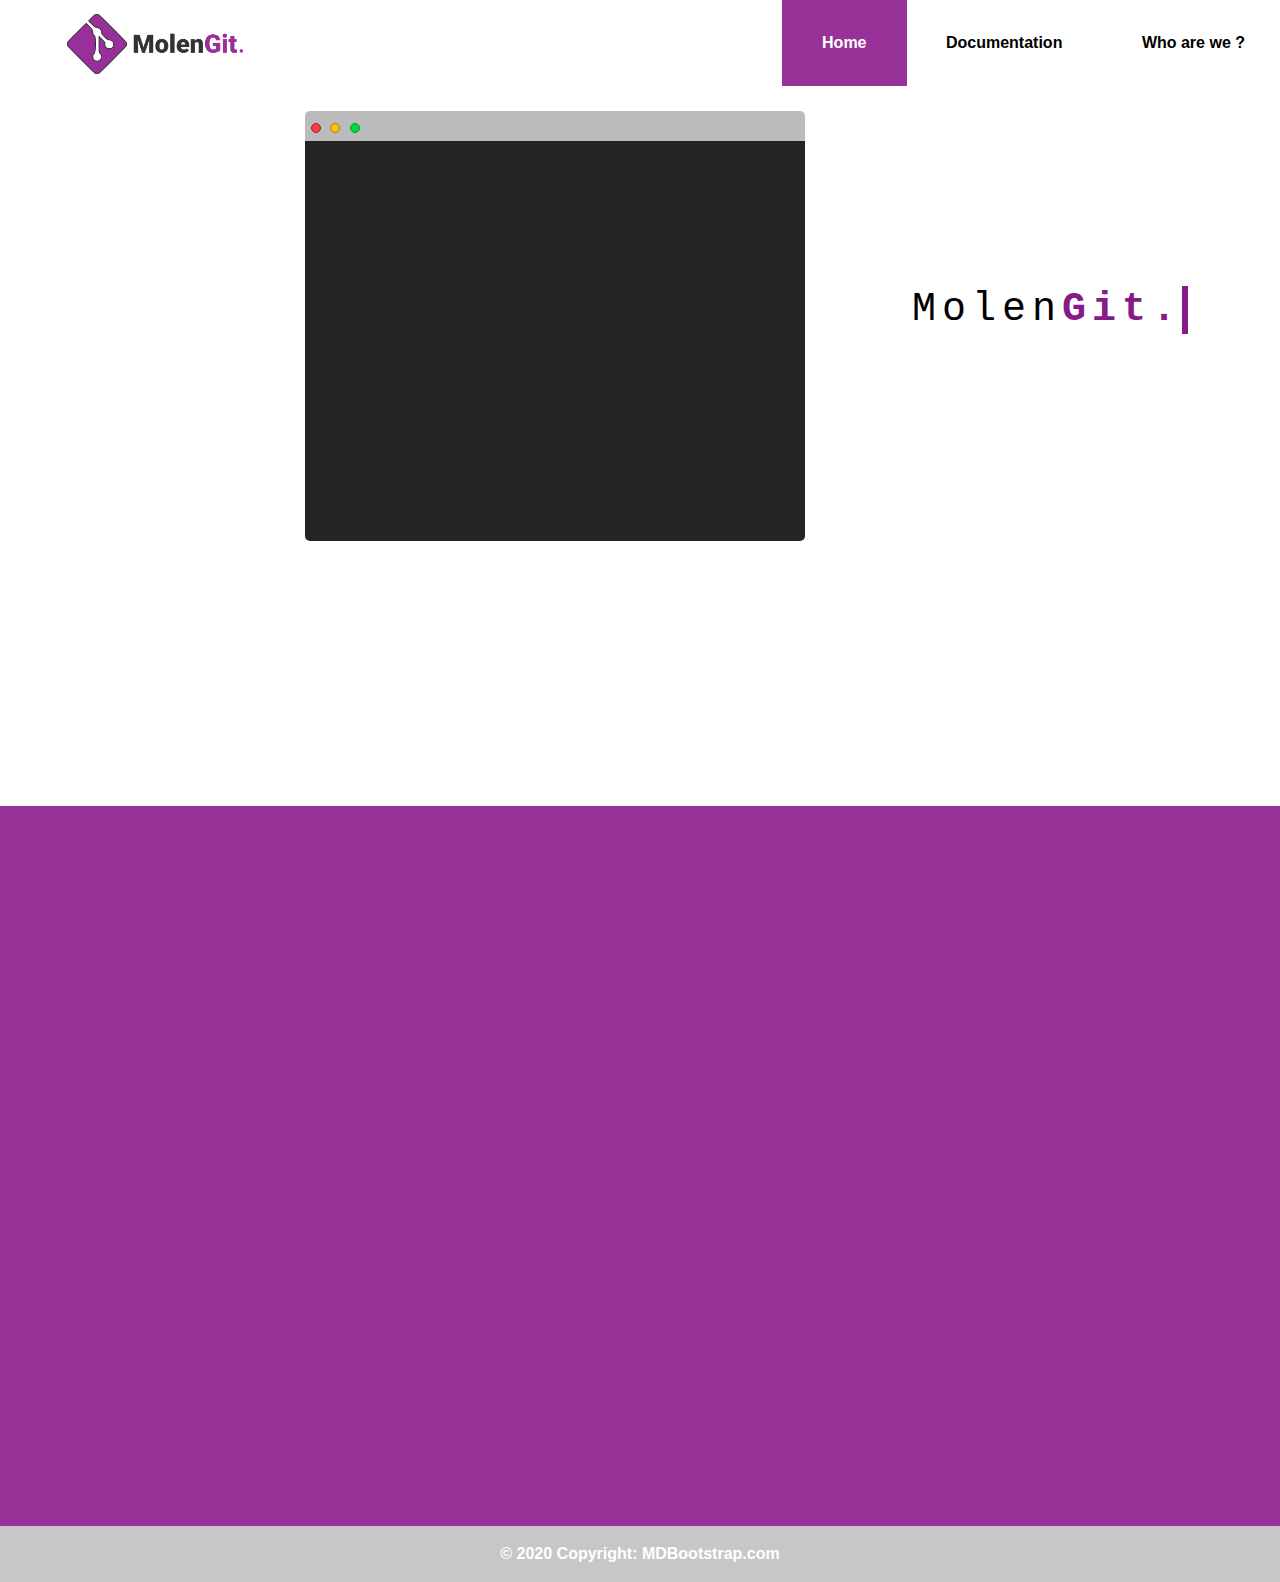
==== commit c147ef9d: "last ?" ====
--- a/index.html
+++ b/index.html
@@ -58,14 +58,13 @@
             </div>
             <div class="fakeScreen">
               <p class="line1">
-                $ yo gulp-webapp<span class="cursor1">_</span>
+                $ An open source project<span class="cursor1">_</span>
               </p>
               <p class="line2">
-                Out of the box I include HTML5 Boilerplate, jQuery, and a
-                gulpfile.js to build your app.<span class="cursor2">_</span>
+                Learn everything you need to know to collabortate with your teammates with Git, the easiest and most efficient way.<span class="cursor2">_</span>
               </p>
               <p class="line3">
-                [?] What more would you like? (Press space to select)<span
+                [?] By MolenGeek students, for MolenGeek students ..<span
                   class="cursor3"
                   >_</span
                 >
@@ -82,6 +81,17 @@
         </div>
 
         <div class="presentation2"></div>
+            <footer class="bg-light text-center text-white">
+  <!-- Grid container -->
+  <!-- Grid container -->
+
+  <!-- Copyright -->
+  <div class="text-center p-3" style="background-color: rgba(0, 0, 0, 0.2);">
+    © 2020 Copyright:
+    <a class="text-white" href="https://mdbootstrap.com/">MDBootstrap.com</a>
+  </div>
+  <!-- Copyright -->
+</footer>
 
 
     <script src="./public/js/navbar.js"></script>
--- a/public/css/index.css
+++ b/public/css/index.css
@@ -1,1352 +1,1358 @@
 .w3-button {
-  border: none;
-  display: inline-block;
-  padding: 8px 16px;
-  vertical-align: middle;
-  overflow: hidden;
-  text-decoration: none;
-  color: inherit;
-  background-color: inherit;
-  text-align: center;
-  cursor: pointer;
-  white-space: nowrap;
-}
-.w3-btn:hover {
-  box-shadow: 0 8px 16px 0 rgba(0, 0, 0, 0), 0 6px 20px 0 rgba(0, 0, 0, 0.19);
-}
-.w3-btn,
-.w3-button {
-  -webkit-touch-callout: none;
-  -webkit-user-select: none;
-  -khtml-user-select: none;
-  -moz-user-select: none;
-  -ms-user-select: none;
-  user-select: none;
-}
-.w3-disabled,
-.w3-btn:disabled,
-.w3-button:disabled {
-  cursor: not-allowed;
-  opacity: 0.3;
-}
-.w3-disabled *,
-:disabled * {
-  pointer-events: none;
-}
-.w3-btn.w3-disabled:hover,
-.w3-btn:disabled:hover {
-  box-shadow: none;
-}
-
-.w3-bar-block .w3-dropdown-hover,
-.w3-bar-block .w3-dropdown-click {
-  width: 100%;
-}
-.w3-bar-block .w3-dropdown-hover .w3-dropdown-content,
-.w3-bar-block .w3-dropdown-click .w3-dropdown-content {
-  min-width: 100%;
-}
-.w3-bar-block .w3-dropdown-hover .w3-button,
-.w3-bar-block .w3-dropdown-click .w3-button {
-  width: 100%;
-  text-align: left;
-  padding: 8px 16px;
-}
-.w3-bar {
-  width: 100%;
-  overflow: hidden;
-  text-align: center;
-  padding-left: 275px;
-  position: relative;
-  background-color: #983298;
-}
-.w3-center .w3-bar {
-  display: inline-block;
-  width: auto;
-}
-.w3-bar .w3-bar-item {
-  padding: 8px 16px;
-  float: left;
-  width: auto;
-  border: none;
-  display: block;
-  outline: 0;
-}
-.w3-bar .w3-dropdown-hover,
-.w3-bar .w3-dropdown-click {
-  position: static;
-  float: left;
-}
-.w3-bar .w3-button {
-  white-space: normal;
-}
-.w3-bar-block .w3-bar-item {
-  width: 100%;
-  display: block;
-  padding: 8px 16px;
-  text-align: left;
-  border: none;
-  white-space: normal;
-  float: none;
-  outline: 0;
-}
-.w3-bar-block.w3-center .w3-bar-item {
-  text-align: center;
-}
-.w3-bar:before,
-.w3-bar:after {
-  content: "";
-  display: table;
-  clear: both;
-}
-@media (min-width: 601px) {
-  .w3-col.m1 {
-    width: 8.33333%;
-  }
-  .w3-col.m2 {
-    width: 16.66666%;
-  }
-  .w3-col.m3,
-  .w3-quarter {
-    width: 24.99999%;
-  }
-  .w3-col.m4,
-  .w3-third {
-    width: 33.33333%;
-  }
-  .w3-col.m5 {
-    width: 41.66666%;
-  }
-  .w3-col.m6,
-  .w3-half {
-    width: 49.99999%;
-  }
-  .w3-col.m7 {
-    width: 58.33333%;
-  }
-  .w3-col.m8,
-  .w3-twothird {
-    width: 66.66666%;
-  }
-  .w3-col.m9,
-  .w3-threequarter {
-    width: 74.99999%;
-  }
-  .w3-col.m10 {
-    width: 83.33333%;
-  }
-  .w3-col.m11 {
-    width: 91.66666%;
-  }
-  .w3-col.m12 {
-    width: 99.99999%;
-  }
-}
-@media (min-width: 993px) {
-  .w3-col.l1 {
-    width: 8.33333%;
-  }
-  .w3-col.l2 {
-    width: 16.66666%;
-  }
-  .w3-col.l3 {
-    width: 24.99999%;
-  }
-  .w3-col.l4 {
-    width: 33.33333%;
-  }
-  .w3-col.l5 {
-    width: 41.66666%;
-  }
-  .w3-col.l6 {
-    width: 49.99999%;
-  }
-  .w3-col.l7 {
-    width: 58.33333%;
-  }
-  .w3-col.l8 {
-    width: 66.66666%;
-  }
-  .w3-col.l9 {
-    width: 74.99999%;
-  }
-  .w3-col.l10 {
-    width: 83.33333%;
-  }
-  .w3-col.l11 {
-    width: 91.66666%;
-  }
-  .w3-col.l12 {
-    width: 99.99999%;
-  }
-}
-@media (max-width: 1205px) {
-  .w3-auto {
-    max-width: 95%;
-  }
-}
-@media (max-width: 600px) {
-  .w3-modal-content {
-    margin: 0 10px;
-    width: auto !important;
-  }
-
-  .w3-bar-item.w3-mobile,
-  .w3-dropdown-hover.w3-mobile,
-  .w3-dropdown-click.w3-mobile {
+    border: none;
+    display: inline-block;
+    padding: 8px 16px;
+    vertical-align: middle;
+    overflow: hidden;
+    text-decoration: none;
+    color: inherit;
+    background-color: inherit;
     text-align: center;
-  }
-  .w3-dropdown-hover.w3-mobile,
-  .w3-dropdown-hover.w3-mobile .w3-btn,
-  .w3-dropdown-hover.w3-mobile .w3-button,
-  .w3-dropdown-click.w3-mobile,
-  .w3-dropdown-click.w3-mobile .w3-btn,
-  .w3-dropdown-click.w3-mobile .w3-button {
+    cursor: pointer;
+    white-space: nowrap;
+  }
+  .w3-btn:hover {
+    box-shadow: 0 8px 16px 0 rgba(0, 0, 0, 0), 0 6px 20px 0 rgba(0, 0, 0, 0.19);
+  }
+  .w3-btn,
+  .w3-button {
+    -webkit-touch-callout: none;
+    -webkit-user-select: none;
+    -khtml-user-select: none;
+    -moz-user-select: none;
+    -ms-user-select: none;
+    user-select: none;
+  }
+  .w3-disabled,
+  .w3-btn:disabled,
+  .w3-button:disabled {
+    cursor: not-allowed;
+    opacity: 0.3;
+  }
+  .w3-disabled *,
+  :disabled * {
+    pointer-events: none;
+  }
+  .w3-btn.w3-disabled:hover,
+  .w3-btn:disabled:hover {
+    box-shadow: none;
+  }
+  
+  .w3-bar-block .w3-dropdown-hover,
+  .w3-bar-block .w3-dropdown-click {
     width: 100%;
   }
-}
-@media (max-width: 768px) {
-  .w3-modal-content {
-    width: 500px;
-  }
-  .w3-modal {
-    padding-top: 50px;
-  }
-}
-@media (min-width: 993px) {
-  .w3-modal-content {
-    width: 900px;
-  }
-  .w3-hide-large {
-    display: none !important;
-  }
-  .w3-sidebar.w3-collapse {
-    display: block !important;
-  }
-}
-@media (max-width: 992px) and (min-width: 601px) {
-  .w3-hide-medium {
-    display: none !important;
-  }
-}
-@media (max-width: 992px) {
-  .w3-sidebar.w3-collapse {
-    display: none;
-  }
-  .w3-main {
-    margin-left: 0 !important;
-    margin-right: 0 !important;
-  }
-  .w3-auto {
-    max-width: 100%;
-  }
-}
-@keyframes example {
-  0% {
-    color: #ffd700;
-    transform: rotate(0deg);
-  }
-  100% {
-    font-size: 48px;
-    color: #ffd700;
-    transform: rotate(360deg);
-  }
-}
-@keyframes tutpoint {
-  0% {
-    background-color: transparent;
-    color: transparent;
-  }
-  1% {
-    background-color: rgba(4, 170, 109, 1);
-    color: #fff;
-  }
-  5% {
-    font-size: 16px;
-  }
-  14% {
-    font-size: 12px;
-  }
-  16% {
-    font-size: 16px;
-  }
-  25% {
-    font-size: 12px;
-  }
-  27% {
-    font-size: 16px;
-  }
-  29% {
-    font-size: 12px;
-    background-color: rgba(4, 170, 109, 1);
-    color: #fff;
-  }
-  50% {
-    background-color: transparent;
-    color: transparent;
-  }
-}
-@keyframes quizpoint {
-  0% {
-    background-color: transparent;
-    color: transparent;
-  }
-  1% {
-    background-color: rgba(44, 156, 202, 1);
-    color: #fff;
-  }
-  5% {
-    font-size: 16px;
-  }
-  14% {
-    font-size: 12px;
-  }
-  16% {
-    font-size: 16px;
-  }
-  25% {
-    font-size: 12px;
-  }
-  27% {
-    font-size: 16px;
-  }
-  29% {
-    background-color: rgba(44, 156, 202, 1);
-    color: #fff;
-  }
-  50% {
-    background-color: transparent;
-    color: transparent;
-  }
-}
-.topnav {
-  position: sticky;
-  font-size: 17px;
-  color: #f1f1f1;
-  width: 100%;
-  padding: 0;
-  letter-spacing: 1px;
-  font-family: "Source Sans Pro", sans-serif;
-}
-.topnav a {
-  padding: 10px 15px 9px 15px !important;
-}
-.topnav .w3-bar a:hover,
-.topnav .w3-bar a:focus {
-  background-color: white !important;
-  color:#983298 !important;
-  text-decoration: none !important;
-}
-.topnav .w3-bar a.active {
-  color: #ffffff !important;
-  text-decoration: none;
-}
-.topnav a.topnav-icons {
-  background-color: #282a35;
-}
-a.topnav-icons {
-  width: 52px !important;
-  font-size: 20px !important;
-  padding-top: 11px !important;
-  padding-bottom: 13px !important;
-}
-a.topnav-icons.fa-home {
-  font-size: 22px !important;
-}
-a.topnav-icons.fa-menu {
-  font-size: 22px !important;
-}
-
-html,
-body {
-  margin: 0;
-  padding: 0;
-  width: 100%;
-  height: 100%;
-}
-
-body {
-  font-family: "Helvetica Neue", sans-serif;
-  font-weight: lighter;
-  background-color: #f7f7f7;
-  margin: 0 !important;
-}
-
-header {
-  width: 100%;
-}
-
-.content {
-  width: 94%;
-  margin: 4em auto;
-  font-size: 20px;
-  line-height: 30px;
-}
-
-#molengitlogo {
-  height: 65px;
-  padding-top: 5px;
-  padding-left: 67px;
-}
-
-.logo {
-  line-height: 80px;
-  float: left;
-  color: rgb(0, 0, 0);
-  font-weight: bold;
-  font-size: 20px;
-  letter-spacing: 2px;
-  margin-top: 8px;
-}
-
-nav {
-  line-height: 60px;
-}
-
-nav ul {
-  line-height: 60px;
-  list-style: none;
-  background: rgba(0, 0, 0, 0);
-  overflow: hidden;
-  color: rgb(255, 255, 255);
-  padding: 0;
-  text-align: right;
-  margin: 0;
-  padding-right: 40px;
-  transition: 1s;
-  padding-right: 0;
-}
-
-.active {
-  color: purple;
-}
-
-nav.black ul {
-  background: white;
-  color: rgb(0, 0, 0);
-  border-bottom: 1px solid;
-}
-
-nav ul li {
-  display: inline-block;
-  padding: 13px 40px;
-  margin-right: -5px;
-}
-
-nav ul li a {
-  text-decoration: none;
-  color: rgb(0, 0, 0);
-  font-size: 16px;
-}
-
-.menu-icon {
-  line-height: 60px;
-  width: 100%;
-  background: white;
-  text-align: right;
-  box-sizing: border-box;
-  padding: 15px 24px;
-  cursor: pointer;
-  color: black;
-  display: none;
-}
-
-.menu {
-  text-decoration: none !important;
-  z-index: 7 !important;
-}
-
-@media (max-width: 786px) {
+  .w3-bar-block .w3-dropdown-hover .w3-dropdown-content,
+  .w3-bar-block .w3-dropdown-click .w3-dropdown-content {
+    min-width: 100%;
+  }
+  .w3-bar-block .w3-dropdown-hover .w3-button,
+  .w3-bar-block .w3-dropdown-click .w3-button {
+    width: 100%;
+    text-align: left;
+    padding: 8px 16px;
+  }
+  .w3-bar {
+    width: 100%;
+    overflow: hidden;
+    text-align: center;
+    padding-left: 275px;
+    position: relative;
+    background-color: #983298;
+  }
+  .w3-center .w3-bar {
+    display: inline-block;
+    width: auto;
+  }
+  .w3-bar .w3-bar-item {
+    padding: 8px 16px;
+    float: left;
+    width: auto;
+    border: none;
+    display: block;
+    outline: 0;
+  }
+  .w3-bar .w3-dropdown-hover,
+  .w3-bar .w3-dropdown-click {
+    position: static;
+    float: left;
+  }
+  .w3-bar .w3-button {
+    white-space: normal;
+  }
+  .w3-bar-block .w3-bar-item {
+    width: 100%;
+    display: block;
+    padding: 8px 16px;
+    text-align: left;
+    border: none;
+    white-space: normal;
+    float: none;
+    outline: 0;
+  }
+  .w3-bar-block.w3-center .w3-bar-item {
+    text-align: center;
+  }
+  .w3-bar:before,
+  .w3-bar:after {
+    content: "";
+    display: table;
+    clear: both;
+  }
+  @media (min-width: 601px) {
+    .w3-col.m1 {
+      width: 8.33333%;
+    }
+    .w3-col.m2 {
+      width: 16.66666%;
+    }
+    .w3-col.m3,
+    .w3-quarter {
+      width: 24.99999%;
+    }
+    .w3-col.m4,
+    .w3-third {
+      width: 33.33333%;
+    }
+    .w3-col.m5 {
+      width: 41.66666%;
+    }
+    .w3-col.m6,
+    .w3-half {
+      width: 49.99999%;
+    }
+    .w3-col.m7 {
+      width: 58.33333%;
+    }
+    .w3-col.m8,
+    .w3-twothird {
+      width: 66.66666%;
+    }
+    .w3-col.m9,
+    .w3-threequarter {
+      width: 74.99999%;
+    }
+    .w3-col.m10 {
+      width: 83.33333%;
+    }
+    .w3-col.m11 {
+      width: 91.66666%;
+    }
+    .w3-col.m12 {
+      width: 99.99999%;
+    }
+  }
+  @media (min-width: 993px) {
+    .w3-col.l1 {
+      width: 8.33333%;
+    }
+    .w3-col.l2 {
+      width: 16.66666%;
+    }
+    .w3-col.l3 {
+      width: 24.99999%;
+    }
+    .w3-col.l4 {
+      width: 33.33333%;
+    }
+    .w3-col.l5 {
+      width: 41.66666%;
+    }
+    .w3-col.l6 {
+      width: 49.99999%;
+    }
+    .w3-col.l7 {
+      width: 58.33333%;
+    }
+    .w3-col.l8 {
+      width: 66.66666%;
+    }
+    .w3-col.l9 {
+      width: 74.99999%;
+    }
+    .w3-col.l10 {
+      width: 83.33333%;
+    }
+    .w3-col.l11 {
+      width: 91.66666%;
+    }
+    .w3-col.l12 {
+      width: 99.99999%;
+    }
+  }
+  @media (max-width: 1205px) {
+    .w3-auto {
+      max-width: 95%;
+    }
+  }
+  @media (max-width: 600px) {
+    .w3-modal-content {
+      margin: 0 10px;
+      width: auto !important;
+    }
+  
+    .w3-bar-item.w3-mobile,
+    .w3-dropdown-hover.w3-mobile,
+    .w3-dropdown-click.w3-mobile {
+      text-align: center;
+    }
+    .w3-dropdown-hover.w3-mobile,
+    .w3-dropdown-hover.w3-mobile .w3-btn,
+    .w3-dropdown-hover.w3-mobile .w3-button,
+    .w3-dropdown-click.w3-mobile,
+    .w3-dropdown-click.w3-mobile .w3-btn,
+    .w3-dropdown-click.w3-mobile .w3-button {
+      width: 100%;
+    }
+  }
+  @media (max-width: 768px) {
+    .w3-modal-content {
+      width: 500px;
+    }
+    .w3-modal {
+      padding-top: 50px;
+    }
+  }
+  @media (min-width: 993px) {
+    .w3-modal-content {
+      width: 900px;
+    }
+    .w3-hide-large {
+      display: none !important;
+    }
+    .w3-sidebar.w3-collapse {
+      display: block !important;
+    }
+  }
+  @media (max-width: 992px) and (min-width: 601px) {
+    .w3-hide-medium {
+      display: none !important;
+    }
+  }
+  @media (max-width: 992px) {
+    .w3-sidebar.w3-collapse {
+      display: none;
+    }
+    .w3-main {
+      margin-left: 0 !important;
+      margin-right: 0 !important;
+    }
+    .w3-auto {
+      max-width: 100%;
+    }
+  }
+  @keyframes example {
+    0% {
+      color: #ffd700;
+      transform: rotate(0deg);
+    }
+    100% {
+      font-size: 48px;
+      color: #ffd700;
+      transform: rotate(360deg);
+    }
+  }
+  @keyframes tutpoint {
+    0% {
+      background-color: transparent;
+      color: transparent;
+    }
+    1% {
+      background-color: rgba(4, 170, 109, 1);
+      color: #fff;
+    }
+    5% {
+      font-size: 16px;
+    }
+    14% {
+      font-size: 12px;
+    }
+    16% {
+      font-size: 16px;
+    }
+    25% {
+      font-size: 12px;
+    }
+    27% {
+      font-size: 16px;
+    }
+    29% {
+      font-size: 12px;
+      background-color: rgba(4, 170, 109, 1);
+      color: #fff;
+    }
+    50% {
+      background-color: transparent;
+      color: transparent;
+    }
+  }
+  @keyframes quizpoint {
+    0% {
+      background-color: transparent;
+      color: transparent;
+    }
+    1% {
+      background-color: rgba(44, 156, 202, 1);
+      color: #fff;
+    }
+    5% {
+      font-size: 16px;
+    }
+    14% {
+      font-size: 12px;
+    }
+    16% {
+      font-size: 16px;
+    }
+    25% {
+      font-size: 12px;
+    }
+    27% {
+      font-size: 16px;
+    }
+    29% {
+      background-color: rgba(44, 156, 202, 1);
+      color: #fff;
+    }
+    50% {
+      background-color: transparent;
+      color: transparent;
+    }
+  }
+  .topnav {
+    position: sticky;
+    font-size: 17px;
+    color: #f1f1f1;
+    width: 100%;
+    padding: 0;
+    letter-spacing: 1px;
+    font-family: "Source Sans Pro", sans-serif;
+  }
+  .topnav a {
+    padding: 10px 15px 9px 15px !important;
+  }
+  .topnav .w3-bar a:hover,
+  .topnav .w3-bar a:focus {
+    background-color: white !important;
+    color:#983298 !important;
+    text-decoration: none !important;
+  }
+  .topnav .w3-bar a.active {
+    color: #ffffff !important;
+    text-decoration: none;
+  }
+  .topnav a.topnav-icons {
+    background-color: #282a35;
+  }
+  a.topnav-icons {
+    width: 52px !important;
+    font-size: 20px !important;
+    padding-top: 11px !important;
+    padding-bottom: 13px !important;
+  }
+  a.topnav-icons.fa-home {
+    font-size: 22px !important;
+  }
+  a.topnav-icons.fa-menu {
+    font-size: 22px !important;
+  }
+  
+  html,
+  body {
+    margin: 0;
+    padding: 0;
+    width: 100%;
+    height: 100%;
+  }
+  
+  body {
+    font-family: "Helvetica Neue", sans-serif;
+    font-weight: lighter;
+    background-color: #f7f7f7;
+    margin: 0 !important;
+  }
+  
+  header {
+    width: 100%;
+  }
+  
+  .content {
+    width: 94%;
+    margin: 4em auto;
+    font-size: 20px;
+    line-height: 30px;
+  }
+  
+  #molengitlogo {
+    height: 65px;
+    padding-top: 5px;
+    padding-left: 67px;
+  }
+  
   .logo {
-    position: fixed;
-    top: 0;
-    margin-top: 16px;
-  }
-
+    line-height: 80px;
+    float: left;
+    color: rgb(0, 0, 0);
+    font-weight: bold;
+    font-size: 20px;
+    letter-spacing: 2px;
+    margin-top: 8px;
+  }
+  
+  nav {
+    line-height: 60px;
+  }
+  
   nav ul {
-    max-height: 0px;
-    background: white;
-  }
-
+    line-height: 60px;
+    list-style: none;
+    background: rgba(0, 0, 0, 0);
+    overflow: hidden;
+    color: rgb(255, 255, 255);
+    padding: 0;
+    text-align: right;
+    margin: 0;
+    padding-right: 40px;
+    transition: 1s;
+    padding-right: 0;
+  }
+  
+  .active {
+    color: purple;
+  }
+  
   nav.black ul {
     background: white;
-  }
-
-  .showing {
-    max-height: 34em;
-  }
-
+    color: rgb(0, 0, 0);
+    border-bottom: 1px solid;
+  }
+  
   nav ul li {
+    display: inline-block;
+    padding: 13px 40px;
+    margin-right: -5px;
+  }
+  
+  nav ul li a {
+    text-decoration: none;
+    color: rgb(0, 0, 0);
+    font-size: 16px;
+  }
+  
+  .menu-icon {
+    line-height: 60px;
+    width: 100%;
+    background: white;
+    text-align: right;
     box-sizing: border-box;
+    padding: 15px 24px;
+    cursor: pointer;
+    color: black;
+    display: none;
+  }
+  
+  .menu {
+    text-decoration: none !important;
+    z-index: 7 !important;
+  }
+  
+  @media (max-width: 786px) {
+    .logo {
+      position: fixed;
+      top: 0;
+      margin-top: 16px;
+    }
+  
+    nav ul {
+      max-height: 0px;
+      background: white;
+    }
+  
+    nav.black ul {
+      background: white;
+    }
+  
+    .showing {
+      max-height: 34em;
+    }
+  
+    nav ul li {
+      box-sizing: border-box;
+      width: 100%;
+      padding: 24px;
+      text-align: center;
+    }
+  
+    .menu-icon {
+      display: block;
+    }
+  }
+  
+  li {
+    display: block;
+    transition-duration: 0.5s;
+    color: #000;
+  }
+  
+  ul li ul {
+    visibility: hidden;
+    opacity: 0;
+    position: absolute;
+    transition: all 0.5s ease;
+    margin-top: 1rem;
+    left: 0;
+    display: none;
+  }
+  
+  ul li ul li {
+    clear: both;
     width: 100%;
-    padding: 24px;
+  }
+  
+  .fakeButtons {
+    height: 10px;
+    width: 10px;
+    border-radius: 50%;
+    border: 1px solid #000;
+    position: relative;
+    top: 6px;
+    left: 6px;
+    background-color: #ff3b47;
+    border-color: #9d252b;
+    display: inline-block;
+  }
+  
+  .fakeMinimize {
+    left: 11px;
+    background-color: #ffc100;
+    border-color: #9d802c;
+  }
+  
+  .fakeZoom {
+    left: 16px;
+    background-color: #00d742;
+    border-color: #049931;
+  }
+  
+  .fakeMenu {
+    top: 40%;
+    width: 550px;
+    box-sizing: border-box;
+    height: 25px;
+    background-color: #bbb;
+    margin: 0 auto;
+    border-top-right-radius: 5px;
+    border-top-left-radius: 5px;
+  }
+  
+  .fakeScreen {
+    background-color: #151515;
+    box-sizing: border-box;
+    width: 550px;
+    margin: 0 auto;
+    padding: 20px;
+    border-bottom-left-radius: 5px;
+    border-bottom-right-radius: 5px;
+  }
+  
+  
+  span {
+    color: #fff;
+    font-weight: bold;
+  }
+  
+  .line1 {
+    color: #9cd9f0;
+    -webkit-animation: type 0.5s 1s steps(20, end) forwards;
+    -moz-animation: type 0.5s 1s steps(20, end) forwards;
+    -o-animation: type 0.5s 1s steps(20, end) forwards;
+    animation: type 0.5s 1s steps(20, end) forwards;
+  }
+  
+  .cursor1 {
+    -webkit-animation: blink 1s 2s 2 forwards;
+    -moz-animation: blink 1s 2s 2 forwards;
+    -o-animation: blink 1s 2s 2 forwards;
+    animation: blink 1s 2s 2 forwards;
+  }
+  
+  .line2 {
+    color: #cdee69;
+    -webkit-animation: type 0.5s 4.25s steps(20, end) forwards;
+    -moz-animation: type 0.5s 4.25s steps(20, end) forwards;
+    -o-animation: type 0.5s 4.25s steps(20, end) forwards;
+    animation: type 0.5s 4.25s steps(20, end) forwards;
+  }
+  
+  .cursor2 {
+    -webkit-animation: blink 1s 5.25s 2 forwards;
+    -moz-animation: blink 1s 5.25s 2 forwards;
+    -o-animation: blink 1s 5.25s 2 forwards;
+    animation: blink 1s 5.25s 2 forwards;
+  }
+  
+  .line3 {
+    color: #e09690;
+    -webkit-animation: type 0.5s 7.5s steps(20, end) forwards;
+    -moz-animation: type 0.5s 7.5s steps(20, end) forwards;
+    -o-animation: type 0.5s 7.5s steps(20, end) forwards;
+    animation: type 0.5s 7.5s steps(20, end) forwards;
+  }
+  
+  .cursor3 {
+    -webkit-animation: blink 1s 8.5s 2 forwards;
+    -moz-animation: blink 1s 8.5s 2 forwards;
+    -o-animation: blink 1s 8.5s 2 forwards;
+    animation: blink 1s 8.5s 2 forwards;
+  }
+  
+  .line4 {
+    color: #fff;
+    -webkit-animation: type 0.5s 10.75s steps(20, end) forwards;
+    -moz-animation: type 0.5s 10.75s steps(20, end) forwards;
+    -o-animation: type 0.5s 10.75s steps(20, end) forwards;
+    animation: type 0.5s 10.75s steps(20, end) forwards;
+  }
+  
+  .cursor4 {
+    -webkit-animation: blink 1s 11.5s infinite;
+    -moz-animation: blink 1s 8.5s infinite;
+    -o-animation: blink 1s 8.5s infinite;
+    animation: blink 1s 8.5s infinite;
+  }
+  
+  @-webkit-keyframes blink {
+    0% {
+      opacity: 0;
+    }
+    40% {
+      opacity: 0;
+    }
+    50% {
+      opacity: 1;
+    }
+    90% {
+      opacity: 1;
+    }
+    100% {
+      opacity: 0;
+    }
+  }
+  
+  @-moz-keyframes blink {
+    0% {
+      opacity: 0;
+    }
+    40% {
+      opacity: 0;
+    }
+    50% {
+      opacity: 1;
+    }
+    90% {
+      opacity: 1;
+    }
+    100% {
+      opacity: 0;
+    }
+  }
+  
+  @-o-keyframes blink {
+    0% {
+      opacity: 0;
+    }
+    40% {
+      opacity: 0;
+    }
+    50% {
+      opacity: 1;
+    }
+    90% {
+      opacity: 1;
+    }
+    100% {
+      opacity: 0;
+    }
+  }
+  
+  @keyframes blink {
+    0% {
+      opacity: 0;
+    }
+    40% {
+      opacity: 0;
+    }
+    50% {
+      opacity: 1;
+    }
+    90% {
+      opacity: 1;
+    }
+    100% {
+      opacity: 0;
+    }
+  }
+  
+  @-webkit-keyframes type {
+    to {
+      width: 17em;
+    }
+  }
+  
+  @-moz-keyframes type {
+    to {
+      width: 17em;
+    }
+  }
+  
+  @-o-keyframes type {
+    to {
+      width: 17em;
+    }
+  }
+  
+  @keyframes type {
+    to {
+      width: 17em;
+    }
+  }
+  
+  .zi {
+    z-index: 7 !important;
+  }
+  
+  .zi2 {
+    z-index: 1 !important;
+    position: sticky;
+    top: 0;
+  }
+  
+  li:hover {
+    background-color: #983298;
+    color: white !important;
+  }
+  
+  li:hover a {
+    color: white !important;
+    text-decoration: none !important;
+  }
+  
+  .main {
+    margin-left: 200px; /* Same as the width of the sidenav */
+  }
+  
+  @media screen and (max-height: 450px) {
+    .sidenav {
+      padding-top: 15px;
+    }
+    .sidenav a {
+      font-size: 18px;
+    }
+  }
+  
+  div {
+    margin: 0 !important;
+  }
+  
+  .site-footer {
+    background-color: white;
+    font-size: 15px;
+    line-height: 24px;
+    color: #737373;
+    padding-top: 25px;
+    height: 325px;
+    padding-left: 400px;
+  }
+  .site-footer hr {
+    border-top-color: #bbb;
+    opacity: 0.5;
+  }
+  .site-footer hr.small {
+    margin: 20px 0;
+  }
+  .site-footer h6 {
+    color: #fff;
+    font-size: 16px;
+    text-transform: uppercase;
+    margin-top: 5px;
+    letter-spacing: 2px;
+  }
+  .site-footer a {
+    color: #737373;
+  }
+  .site-footer a:hover {
+    color: #3366cc;
+    text-decoration: none;
+  }
+  .footer-links {
+    padding-left: 0;
+    list-style: none;
+  }
+  .footer-links li {
+    display: block;
+  }
+  .footer-links a {
+    color: #737373;
+  }
+  .footer-links a:active,
+  .footer-links a:focus,
+  .footer-links a:hover {
+    color: #3366cc;
+    text-decoration: none;
+  }
+  .footer-links.inline li {
+    display: inline-block;
+  }
+  .site-footer .social-icons {
+    text-align: right;
+  }
+  .site-footer .social-icons a {
+    width: 40px;
+    height: 40px;
+    line-height: 40px;
+    margin-left: 6px;
+    margin-right: 0;
+    border-radius: 100%;
+    background-color: #33353d;
+  }
+  .copyright-text {
+    margin: 0;
+    height: 25px;
+  }
+  @media (max-width: 991px) {
+    .site-footer [class^="col-"] {
+      margin-bottom: 30px;
+    }
+  }
+  @media (max-width: 767px) {
+    .site-footer {
+      padding-bottom: 0;
+      padding-left: 0;
+    }
+    .site-footer .copyright-text,
+    .site-footer .social-icons {
+      text-align: center;
+    }
+  }
+  .social-icons {
+    padding-left: 0;
+    margin-bottom: 0;
+    list-style: none;
+  }
+  .social-icons li {
+    display: inline-block;
+    margin-bottom: 4px;
+  }
+  .social-icons li.title {
+    margin-right: 15px;
+    text-transform: uppercase;
+    color: #96a2b2;
+    font-weight: 700;
+    font-size: 13px;
+  }
+  .social-icons a {
+    background-color: #eceeef;
+    color: #818a91;
+    font-size: 16px;
+    display: inline-block;
+    line-height: 44px;
+    width: 44px;
+    height: 44px;
     text-align: center;
-  }
-
-  .menu-icon {
+    margin-right: 8px;
+    border-radius: 100%;
+    -webkit-transition: all 0.2s linear;
+    -o-transition: all 0.2s linear;
+    transition: all 0.2s linear;
+  }
+  .social-icons a:active,
+  .social-icons a:focus,
+  .social-icons a:hover {
+    color: #fff;
+    background-color: #29aafe;
+  }
+  .social-icons.size-sm a {
+    line-height: 34px;
+    height: 34px;
+    width: 34px;
+    font-size: 14px;
+  }
+  .social-icons a.facebook:hover {
+    background-color: #3b5998;
+  }
+  .social-icons a.twitter:hover {
+    background-color: #00aced;
+  }
+  .social-icons a.linkedin:hover {
+    background-color: #007bb6;
+  }
+  .social-icons a.dribbble:hover {
+    background-color: #000000;
+  }
+  @media (max-width: 767px) {
+    .social-icons li.title {
+      display: block;
+      margin-right: 0;
+      font-weight: 600;
+    }
+  }
+  
+  .imgfooter {
+    position: 150px;
+    height: 100px !important;
+    width: 150px !important;
+  }
+  
+  ol {
+    color: dark !important;
+    padding-left: 20px;
+    font-size: small;
+    font-weight: 100;
+  }
+  
+  #order li:hover {
+    background-color: rgba(187, 144, 187, 0.575);
+    color: #000 !important;
+  }
+  
+  .sidenav {
+    height: 895px;
+    width: 200px;
+    position: static;
+    z-index: 1;
+    top: 44px !important;
+    left: 0;
+    background-color: #f5ebf5;
+    overflow-x: hidden;
+  
+  }
+  
+  .sidenav a {
+    padding: 0;
+    text-decoration: none;
+    font-size: 25px;
+    color: #000000;
     display: block;
   }
-}
-
-li {
-  display: block;
-  transition-duration: 0.5s;
-  color: #000;
-}
-
-ul li ul {
-  visibility: hidden;
-  opacity: 0;
-  position: absolute;
-  transition: all 0.5s ease;
-  margin-top: 1rem;
-  left: 0;
-  display: none;
-}
-
-ul li ul li {
-  clear: both;
-  width: 100%;
-}
-
-.fakeButtons {
-  height: 10px;
-  width: 10px;
-  border-radius: 50%;
-  border: 1px solid #000;
-  position: relative;
-  top: 6px;
-  left: 6px;
-  background-color: #ff3b47;
-  border-color: #9d252b;
-  display: inline-block;
-}
-
-.fakeMinimize {
-  left: 11px;
-  background-color: #ffc100;
-  border-color: #9d802c;
-}
-
-.fakeZoom {
-  left: 16px;
-  background-color: #00d742;
-  border-color: #049931;
-}
-
-.fakeMenu {
-  top: 40%;
-  width: 550px;
-  box-sizing: border-box;
-  height: 25px;
-  background-color: #bbb;
-  margin: 0 auto;
-  border-top-right-radius: 5px;
-  border-top-left-radius: 5px;
-}
-
-.fakeScreen {
-  background-color: #151515;
-  box-sizing: border-box;
-  width: 550px;
-  margin: 0 auto;
-  padding: 20px;
-  border-bottom-left-radius: 5px;
-  border-bottom-right-radius: 5px;
-}
-
-
-span {
-  color: #fff;
-  font-weight: bold;
-}
-
-.line1 {
-  color: #9cd9f0;
-  -webkit-animation: type 0.5s 1s steps(20, end) forwards;
-  -moz-animation: type 0.5s 1s steps(20, end) forwards;
-  -o-animation: type 0.5s 1s steps(20, end) forwards;
-  animation: type 0.5s 1s steps(20, end) forwards;
-}
-
-.cursor1 {
-  -webkit-animation: blink 1s 2s 2 forwards;
-  -moz-animation: blink 1s 2s 2 forwards;
-  -o-animation: blink 1s 2s 2 forwards;
-  animation: blink 1s 2s 2 forwards;
-}
-
-.line2 {
-  color: #cdee69;
-  -webkit-animation: type 0.5s 4.25s steps(20, end) forwards;
-  -moz-animation: type 0.5s 4.25s steps(20, end) forwards;
-  -o-animation: type 0.5s 4.25s steps(20, end) forwards;
-  animation: type 0.5s 4.25s steps(20, end) forwards;
-}
-
-.cursor2 {
-  -webkit-animation: blink 1s 5.25s 2 forwards;
-  -moz-animation: blink 1s 5.25s 2 forwards;
-  -o-animation: blink 1s 5.25s 2 forwards;
-  animation: blink 1s 5.25s 2 forwards;
-}
-
-.line3 {
-  color: #e09690;
-  -webkit-animation: type 0.5s 7.5s steps(20, end) forwards;
-  -moz-animation: type 0.5s 7.5s steps(20, end) forwards;
-  -o-animation: type 0.5s 7.5s steps(20, end) forwards;
-  animation: type 0.5s 7.5s steps(20, end) forwards;
-}
-
-.cursor3 {
-  -webkit-animation: blink 1s 8.5s 2 forwards;
-  -moz-animation: blink 1s 8.5s 2 forwards;
-  -o-animation: blink 1s 8.5s 2 forwards;
-  animation: blink 1s 8.5s 2 forwards;
-}
-
-.line4 {
-  color: #fff;
-  -webkit-animation: type 0.5s 10.75s steps(20, end) forwards;
-  -moz-animation: type 0.5s 10.75s steps(20, end) forwards;
-  -o-animation: type 0.5s 10.75s steps(20, end) forwards;
-  animation: type 0.5s 10.75s steps(20, end) forwards;
-}
-
-.cursor4 {
-  -webkit-animation: blink 1s 11.5s infinite;
-  -moz-animation: blink 1s 8.5s infinite;
-  -o-animation: blink 1s 8.5s infinite;
-  animation: blink 1s 8.5s infinite;
-}
-
-@-webkit-keyframes blink {
-  0% {
-    opacity: 0;
-  }
-  40% {
-    opacity: 0;
-  }
-  50% {
-    opacity: 1;
-  }
-  90% {
-    opacity: 1;
-  }
-  100% {
-    opacity: 0;
-  }
-}
-
-@-moz-keyframes blink {
-  0% {
-    opacity: 0;
-  }
-  40% {
-    opacity: 0;
-  }
-  50% {
-    opacity: 1;
-  }
-  90% {
-    opacity: 1;
-  }
-  100% {
-    opacity: 0;
-  }
-}
-
-@-o-keyframes blink {
-  0% {
-    opacity: 0;
-  }
-  40% {
-    opacity: 0;
-  }
-  50% {
-    opacity: 1;
-  }
-  90% {
-    opacity: 1;
-  }
-  100% {
-    opacity: 0;
-  }
-}
-
-@keyframes blink {
-  0% {
-    opacity: 0;
-  }
-  40% {
-    opacity: 0;
-  }
-  50% {
-    opacity: 1;
-  }
-  90% {
-    opacity: 1;
-  }
-  100% {
-    opacity: 0;
-  }
-}
-
-@-webkit-keyframes type {
-  to {
-    width: 17em;
-  }
-}
-
-@-moz-keyframes type {
-  to {
-    width: 17em;
-  }
-}
-
-@-o-keyframes type {
-  to {
-    width: 17em;
-  }
-}
-
-@keyframes type {
-  to {
-    width: 17em;
-  }
-}
-
-.zi {
-  z-index: 7 !important;
-}
-
-.zi2 {
-  z-index: 1 !important;
-  position: sticky;
-  top: 0;
-}
-
-li:hover {
-  background-color: #983298;
-  color: white !important;
-}
-
-li:hover a {
-  color: white !important;
-  text-decoration: none !important;
-}
-
-.main {
-  margin-left: 200px; /* Same as the width of the sidenav */
-}
-
-@media screen and (max-height: 450px) {
-  .sidenav {
-    padding-top: 15px;
-  }
-  .sidenav a {
-    font-size: 18px;
-  }
-}
-
-div {
-  margin: 0 !important;
-}
-
-.site-footer {
-  background-color: white;
-  font-size: 15px;
-  line-height: 24px;
-  color: #737373;
-  padding-top: 25px;
-  height: 325px;
-  padding-left: 400px;
-}
-.site-footer hr {
-  border-top-color: #bbb;
-  opacity: 0.5;
-}
-.site-footer hr.small {
-  margin: 20px 0;
-}
-.site-footer h6 {
-  color: #fff;
-  font-size: 16px;
-  text-transform: uppercase;
-  margin-top: 5px;
-  letter-spacing: 2px;
-}
-.site-footer a {
-  color: #737373;
-}
-.site-footer a:hover {
-  color: #3366cc;
-  text-decoration: none;
-}
-.footer-links {
-  padding-left: 0;
-  list-style: none;
-}
-.footer-links li {
-  display: block;
-}
-.footer-links a {
-  color: #737373;
-}
-.footer-links a:active,
-.footer-links a:focus,
-.footer-links a:hover {
-  color: #3366cc;
-  text-decoration: none;
-}
-.footer-links.inline li {
-  display: inline-block;
-}
-.site-footer .social-icons {
-  text-align: right;
-}
-.site-footer .social-icons a {
-  width: 40px;
-  height: 40px;
-  line-height: 40px;
-  margin-left: 6px;
-  margin-right: 0;
-  border-radius: 100%;
-  background-color: #33353d;
-}
-.copyright-text {
-  margin: 0;
-  height: 25px;
-}
-@media (max-width: 991px) {
-  .site-footer [class^="col-"] {
-    margin-bottom: 30px;
-  }
-}
-@media (max-width: 767px) {
-  .site-footer {
-    padding-bottom: 0;
-    padding-left: 0;
-  }
-  .site-footer .copyright-text,
-  .site-footer .social-icons {
+  
+  .sidenav a:hover {
+    color: #000000;
+    text-decoration: none;
+    background-color: rgba(187, 144, 187, 0.575);
+  }
+  
+  
+  #active-top{
+    background-color: #983298;
+  }
+  #active-top{
+    color: white;
+  }
+  #active-top-font{
+    color: white;
+  }
+  #active-bottom{
+    background-color: white;
+    color: #983298;
+  }
+  
+  .presentation {
+    background-color: #ffffff;
+    height: 80%;
+    padding-left: 225px;
+  }
+  
+   .presentation2 {
+    background-color:#983298;
+    height: 80%;
+    padding-left: 225px;
+  }
+  
+  .termi {
+    padding-top: 25px;
+    padding-bottom: 25px;
+    padding-left: 80px !important;
+  
+  }
+  
+  
+  
+  .fakeButtons {
+    height: 10px;
+    width: 10px;
+    border-radius: 50%;
+    border: 1px solid #000;
+    position: relative;
+    top: 5px;
+    left: 6px;
+    background-color: #ff3b47;
+    border-color: #9d252b;
+    display: inline-block;
+  }
+  
+  .fakeMinimize {
+    left: 11px;
+    background-color: #ffc100;
+    border-color: #9d802c;
+  }
+  
+  .fakeZoom {
+    left: 16px;
+    background-color: #00d742;
+    border-color: #049931;
+  }
+  
+  .fakeMenu {
+    width: 500px;
+    box-sizing: border-box;
+    height: 30px;
+    background-color: #bbb;
+    margin: 0 auto;
+    border-top-right-radius: 5px;
+    border-top-left-radius: 5px;
+  }
+  
+  .fakeScreen {
+    background-color: #242424;
+    box-sizing: border-box;
+    height: 400px;
+    width: 500px;
+    margin: 0 auto;
+    padding: 20px;
+    border-bottom-left-radius: 5px;
+    border-bottom-right-radius: 5px;
+  }
+  
+  p {
+    position: relative;
+    left: 40%;
+    margin-left: -8.5em;
+    text-align: left;
+    font-size: 1.15em !important;
+    font-family: monospace;
+    white-space: normal;
+    overflow: hidden;
+    width: 0;
+  }
+  
+  span {
+    color: #fff;
+    font-weight: bold;
+  }
+  
+  .line1 {
+    color: #9CD9F0;
+    -webkit-animation: type .5s 1s steps(20, end) forwards;
+    -moz-animation: type .5s 1s steps(20, end) forwards;
+    -o-animation: type .5s 1s steps(20, end) forwards;
+    animation: type .5s 1s steps(20, end) forwards;
+  }
+  
+  .cursor1 {
+    -webkit-animation: blink 1s 2s 2 forwards;
+    -moz-animation: blink 1s 2s 2 forwards;
+    -o-animation: blink 1s 2s 2 forwards;
+    animation: blink 1s 2s 2 forwards;
+  }
+  
+  .line2 {
+    color: #CDEE69;
+    -webkit-animation: type .5s 4.25s steps(20, end) forwards;
+    -moz-animation: type .5s 4.25s steps(20, end) forwards;
+    -o-animation: type .5s 4.25s steps(20, end) forwards;
+    animation: type .5s 4.25s steps(20, end) forwards;
+  }
+  
+  .cursor2 {
+    -webkit-animation: blink 1s 5.25s 2 forwards;
+    -moz-animation: blink 1s 5.25s 2 forwards;
+    -o-animation: blink 1s 5.25s 2 forwards;
+    animation: blink 1s 5.25s 2 forwards;
+  }
+  
+  .line3 {
+    color: #E09690;
+    -webkit-animation: type .5s 7.5s steps(20, end) forwards;
+    -moz-animation: type .5s 7.5s steps(20, end) forwards;
+    -o-animation: type .5s 7.5s steps(20, end) forwards;
+    animation: type .5s 7.5s steps(20, end) forwards;
+  }
+  
+  .cursor3 {
+    -webkit-animation: blink 1s 8.5s 2 forwards;
+    -moz-animation: blink 1s 8.5s 2 forwards;
+    -o-animation: blink 1s 8.5s 2 forwards;
+    animation: blink 1s 8.5s 2 forwards;
+  }
+  
+  .line4 {
+    color: #fff;
+    -webkit-animation: type .5s 10.75s steps(20, end) forwards;
+    -moz-animation: type .5s 10.75s steps(20, end) forwards;
+    -o-animation: type .5s 10.75s steps(20, end) forwards;
+    animation: type .5s 10.75s steps(20, end) forwards;
+  }
+  
+  .cursor4 {
+    -webkit-animation: blink 1s 11.5s infinite;
+    -moz-animation: blink 1s 8.5s infinite;
+    -o-animation: blink 1s 8.5s infinite;
+    animation: blink 1s 8.5s infinite;
+  }
+  
+  @-webkit-keyframes blink {
+    0% {
+        opacity: 0;
+    }
+  
+    40% {
+        opacity: 0;
+    }
+  
+    50% {
+        opacity: 1;
+    }
+  
+    90% {
+        opacity: 1;
+    }
+  
+    100% {
+        opacity: 0;
+    }
+  }
+  
+  @-moz-keyframes blink {
+    0% {
+        opacity: 0;
+    }
+  
+    40% {
+        opacity: 0;
+    }
+  
+    50% {
+        opacity: 1;
+    }
+  
+    90% {
+        opacity: 1;
+    }
+  
+    100% {
+        opacity: 0;
+    }
+  }
+  
+  @-o-keyframes blink {
+    0% {
+        opacity: 0;
+    }
+  
+    40% {
+        opacity: 0;
+    }
+  
+    50% {
+        opacity: 1;
+    }
+  
+    90% {
+        opacity: 1;
+    }
+  
+    100% {
+        opacity: 0;
+    }
+  }
+  
+  @keyframes blink {
+    0% {
+        opacity: 0;
+    }
+  
+    40% {
+        opacity: 0;
+    }
+  
+    50% {
+        opacity: 1;
+    }
+  
+    90% {
+        opacity: 1;
+    }
+  
+    100% {
+        opacity: 0;
+    }
+  }
+  
+  @-webkit-keyframes type {
+    to {
+        width: 17em;
+    }
+  }
+  
+  @-moz-keyframes type {
+    to {
+        width: 17em;
+    }
+  }
+  
+  @-o-keyframes type {
+    to {
+        width: 17em;
+    }
+  }
+  
+  @keyframes type {
+    to {
+        width: 17em;
+    }
+  }
+  
+  
+  
+  /*Media*/
+  @media screen and (max-width: 980px) {
+    .termi {
+        display: none;
+    }
+  
+    #type {
+        padding: 50px;
+    }
+  }
+  
+  @media screen and (min-width: 980px) {
+    #type {
+        padding-top: 200px;
+        height: 50vh;
+    }
+  }
+  
+  /*Title*/
+  
+  .typewriter {
+  
+    display: flex;
+    justify-content: center;
+  }
+  
+  /* DEMO-SPECIFIC STYLES */
+  .typewriter h1 {
+    color: rgb(0, 0, 0);
+    font-family: monospace;
+    overflow: hidden;
+    /* Ensures the content is not revealed until the animation */
+    border-right: .15em solid #851b86;
+    /* The typwriter cursor */
+    white-space: nowrap;
+    /* Keeps the content on a single line */
+    margin: 0 auto;
+    /* Gives that scrolling effect as the typing happens */
+    letter-spacing: .15em;
+    /* Adjust as needed */
+    animation:
+        typing 4.5s steps(30, end),
+        blink-caret .5s step-end infinite;
+  }
+  
+  /* The typing effect */
+  @keyframes typing {
+    from {
+        width: 0
+    }
+  
+    to {
+        width: 270px
+    }
+  }
+  
+  /* The typewriter cursor effect */
+  @keyframes blink-caret {
+  
+    from,
+    to {
+        border-color: transparent
+    }
+  
+    50% {
+        border-color: #851b86
+    }
+  }
+  
+  .mauve {
+    color: #851b86
+  }
+  
+  
+  
+  @font-face {
+    font-family: neon;
+    src: url(https://s3-us-west-2.amazonaws.com/s.cdpn.io/707108/neon.ttf);
+  }
+  
+  .container {
+    padding: 34vh;
     text-align: center;
-  }
-}
-.social-icons {
-  padding-left: 0;
-  margin-bottom: 0;
-  list-style: none;
-}
-.social-icons li {
-  display: inline-block;
-  margin-bottom: 4px;
-}
-.social-icons li.title {
-  margin-right: 15px;
-  text-transform: uppercase;
-  color: #96a2b2;
-  font-weight: 700;
-  font-size: 13px;
-}
-.social-icons a {
-  background-color: #eceeef;
-  color: #818a91;
-  font-size: 16px;
-  display: inline-block;
-  line-height: 44px;
-  width: 44px;
-  height: 44px;
-  text-align: center;
-  margin-right: 8px;
-  border-radius: 100%;
-  -webkit-transition: all 0.2s linear;
-  -o-transition: all 0.2s linear;
-  transition: all 0.2s linear;
-}
-.social-icons a:active,
-.social-icons a:focus,
-.social-icons a:hover {
-  color: #fff;
-  background-color: #29aafe;
-}
-.social-icons.size-sm a {
-  line-height: 34px;
-  height: 34px;
-  width: 34px;
-  font-size: 14px;
-}
-.social-icons a.facebook:hover {
-  background-color: #3b5998;
-}
-.social-icons a.twitter:hover {
-  background-color: #00aced;
-}
-.social-icons a.linkedin:hover {
-  background-color: #007bb6;
-}
-.social-icons a.dribbble:hover {
-  background-color: #000000;
-}
-@media (max-width: 767px) {
-  .social-icons li.title {
-    display: block;
-    margin-right: 0;
-    font-weight: 600;
-  }
-}
-
-.imgfooter {
-  position: 150px;
-  height: 100px !important;
-  width: 150px !important;
-}
-
-ol {
-  color: dark !important;
-  padding-left: 20px;
-  font-size: small;
-  font-weight: 100;
-}
-
-#order li:hover {
-  background-color: rgba(187, 144, 187, 0.575);
-  color: #000 !important;
-}
-
-.sidenav {
-  height: 895px;
-  width: 200px;
-  position: static;
-  z-index: 1;
-  top: 44px !important;
-  left: 0;
-  background-color: #f5ebf5;
-  overflow-x: hidden;
-
-}
-
-.sidenav a {
-  padding: 0;
-  text-decoration: none;
-  font-size: 25px;
-  color: #000000;
-  display: block;
-}
-
-.sidenav a:hover {
-  color: #000000;
-  text-decoration: none;
-  background-color: rgba(187, 144, 187, 0.575);
-}
-
-
-#active-top{
-  background-color: #983298;
-}
-#active-top{
-  color: white;
-}
-#active-top-font{
-  color: white;
-}
-#active-bottom{
-  background-color: white;
-  color: #983298;
-}
-
-.presentation {
-  background-color: #ffffff;
-  height: 80%;
-  padding-left: 225px;
-}
-
-.termi {
-  padding-top: 25px;
-  padding-bottom: 25px;
-  padding-left: 80px !important;
-
-}
-
-
-
-.fakeButtons {
-  height: 10px;
-  width: 10px;
-  border-radius: 50%;
-  border: 1px solid #000;
-  position: relative;
-  top: 5px;
-  left: 6px;
-  background-color: #ff3b47;
-  border-color: #9d252b;
-  display: inline-block;
-}
-
-.fakeMinimize {
-  left: 11px;
-  background-color: #ffc100;
-  border-color: #9d802c;
-}
-
-.fakeZoom {
-  left: 16px;
-  background-color: #00d742;
-  border-color: #049931;
-}
-
-.fakeMenu {
-  width: 500px;
-  box-sizing: border-box;
-  height: 30px;
-  background-color: #bbb;
-  margin: 0 auto;
-  border-top-right-radius: 5px;
-  border-top-left-radius: 5px;
-}
-
-.fakeScreen {
-  background-color: #242424;
-  box-sizing: border-box;
-  height: 400px;
-  width: 500px;
-  margin: 0 auto;
-  padding: 20px;
-  border-bottom-left-radius: 5px;
-  border-bottom-right-radius: 5px;
-}
-
-p {
-  position: relative;
-  left: 40%;
-  margin-left: -8.5em;
-  text-align: left;
-  font-size: 1.15em !important;
-  font-family: monospace;
-  white-space: normal;
-  overflow: hidden;
-  width: 0;
-}
-
-span {
-  color: #fff;
-  font-weight: bold;
-}
-
-.line1 {
-  color: #9CD9F0;
-  -webkit-animation: type .5s 1s steps(20, end) forwards;
-  -moz-animation: type .5s 1s steps(20, end) forwards;
-  -o-animation: type .5s 1s steps(20, end) forwards;
-  animation: type .5s 1s steps(20, end) forwards;
-}
-
-.cursor1 {
-  -webkit-animation: blink 1s 2s 2 forwards;
-  -moz-animation: blink 1s 2s 2 forwards;
-  -o-animation: blink 1s 2s 2 forwards;
-  animation: blink 1s 2s 2 forwards;
-}
-
-.line2 {
-  color: #CDEE69;
-  -webkit-animation: type .5s 4.25s steps(20, end) forwards;
-  -moz-animation: type .5s 4.25s steps(20, end) forwards;
-  -o-animation: type .5s 4.25s steps(20, end) forwards;
-  animation: type .5s 4.25s steps(20, end) forwards;
-}
-
-.cursor2 {
-  -webkit-animation: blink 1s 5.25s 2 forwards;
-  -moz-animation: blink 1s 5.25s 2 forwards;
-  -o-animation: blink 1s 5.25s 2 forwards;
-  animation: blink 1s 5.25s 2 forwards;
-}
-
-.line3 {
-  color: #E09690;
-  -webkit-animation: type .5s 7.5s steps(20, end) forwards;
-  -moz-animation: type .5s 7.5s steps(20, end) forwards;
-  -o-animation: type .5s 7.5s steps(20, end) forwards;
-  animation: type .5s 7.5s steps(20, end) forwards;
-}
-
-.cursor3 {
-  -webkit-animation: blink 1s 8.5s 2 forwards;
-  -moz-animation: blink 1s 8.5s 2 forwards;
-  -o-animation: blink 1s 8.5s 2 forwards;
-  animation: blink 1s 8.5s 2 forwards;
-}
-
-.line4 {
-  color: #fff;
-  -webkit-animation: type .5s 10.75s steps(20, end) forwards;
-  -moz-animation: type .5s 10.75s steps(20, end) forwards;
-  -o-animation: type .5s 10.75s steps(20, end) forwards;
-  animation: type .5s 10.75s steps(20, end) forwards;
-}
-
-.cursor4 {
-  -webkit-animation: blink 1s 11.5s infinite;
-  -moz-animation: blink 1s 8.5s infinite;
-  -o-animation: blink 1s 8.5s infinite;
-  animation: blink 1s 8.5s infinite;
-}
-
-@-webkit-keyframes blink {
-  0% {
-      opacity: 0;
-  }
-
-  40% {
-      opacity: 0;
-  }
-
-  50% {
-      opacity: 1;
-  }
-
-  90% {
-      opacity: 1;
-  }
-
-  100% {
-      opacity: 0;
-  }
-}
-
-@-moz-keyframes blink {
-  0% {
-      opacity: 0;
-  }
-
-  40% {
-      opacity: 0;
-  }
-
-  50% {
-      opacity: 1;
-  }
-
-  90% {
-      opacity: 1;
-  }
-
-  100% {
-      opacity: 0;
-  }
-}
-
-@-o-keyframes blink {
-  0% {
-      opacity: 0;
-  }
-
-  40% {
-      opacity: 0;
-  }
-
-  50% {
-      opacity: 1;
-  }
-
-  90% {
-      opacity: 1;
-  }
-
-  100% {
-      opacity: 0;
-  }
-}
-
-@keyframes blink {
-  0% {
-      opacity: 0;
-  }
-
-  40% {
-      opacity: 0;
-  }
-
-  50% {
-      opacity: 1;
-  }
-
-  90% {
-      opacity: 1;
-  }
-
-  100% {
-      opacity: 0;
-  }
-}
-
-@-webkit-keyframes type {
-  to {
-      width: 17em;
-  }
-}
-
-@-moz-keyframes type {
-  to {
-      width: 17em;
-  }
-}
-
-@-o-keyframes type {
-  to {
-      width: 17em;
-  }
-}
-
-@keyframes type {
-  to {
-      width: 17em;
-  }
-}
-
-
-
-/*Media*/
-@media screen and (max-width: 980px) {
-  .termi {
-      display: none;
-  }
-
-  #type {
-      padding: 50px;
-  }
-}
-
-@media screen and (min-width: 980px) {
-  #type {
-      padding-top: 200px;
-      height: 50vh;
-  }
-}
-
-/*Title*/
-
-.typewriter {
-
-  display: flex;
-  justify-content: center;
-}
-
-/* DEMO-SPECIFIC STYLES */
-.typewriter h1 {
-  color: rgb(0, 0, 0);
-  font-family: monospace;
-  overflow: hidden;
-  /* Ensures the content is not revealed until the animation */
-  border-right: .15em solid #851b86;
-  /* The typwriter cursor */
-  white-space: nowrap;
-  /* Keeps the content on a single line */
-  margin: 0 auto;
-  /* Gives that scrolling effect as the typing happens */
-  letter-spacing: .15em;
-  /* Adjust as needed */
-  animation:
-      typing 4.5s steps(30, end),
-      blink-caret .5s step-end infinite;
-}
-
-/* The typing effect */
-@keyframes typing {
-  from {
-      width: 0
-  }
-
-  to {
-      width: 270px
-  }
-}
-
-/* The typewriter cursor effect */
-@keyframes blink-caret {
-
-  from,
-  to {
-      border-color: transparent
-  }
-
-  50% {
-      border-color: #851b86
-  }
-}
-
-.mauve {
-  color: #851b86
-}
-
-
-
-@font-face {
-  font-family: neon;
-  src: url(https://s3-us-west-2.amazonaws.com/s.cdpn.io/707108/neon.ttf);
-}
-
-.container {
-  padding: 34vh;
-  text-align: center;
-  vertical-align: middle;
-}
-
-.neon {
-  font-family: neon;
-  color: #FB4264;
-  font-size: 9vw;
-  line-height: 9vw;
-  text-shadow: 0 0 3vw #F40A35;
-}
-
-.flux {
-  font-family: neon;
-  color: #426DFB;
-  font-size: 9vw;
-  line-height: 9vw;
-  text-shadow: 0 0 3vw #2356FF;
-}
-
-.neon {
-  animation: neon 1s ease infinite;
-  -moz-animation: neon 1s ease infinite;
-  -webkit-animation: neon 1s ease infinite;
-}
-
-@keyframes neon {
-
-  0%,
-  100% {
-      text-shadow: 0 0 1vw #FA1C16, 0 0 3vw #FA1C16, 0 0 10vw #FA1C16, 0 0 10vw #FA1C16, 0 0 .4vw #FED128, .5vw .5vw .1vw #806914;
-      color: #FED128;
-  }
-
-  50% {
-      text-shadow: 0 0 .5vw #800E0B, 0 0 1.5vw #800E0B, 0 0 5vw #800E0B, 0 0 5vw #800E0B, 0 0 .2vw #800E0B, .5vw .5vw .1vw #40340A;
-      color: #806914;
-  }
-}
-
-.flux {
-  animation: flux 2s linear infinite;
-  -moz-animation: flux 2s linear infinite;
-  -webkit-animation: flux 2s linear infinite;
-  -o-animation: flux 2s linear infinite;
-}
-
-@keyframes flux {
-
-  0%,
-  100% {
-      text-shadow: 0 0 1vw #1041FF, 0 0 3vw #1041FF, 0 0 10vw #1041FF, 0 0 10vw #1041FF, 0 0 .4vw #8BFDFE, .5vw .5vw .1vw #147280;
-      color: #28D7FE;
-  }
-
-  50% {
-      text-shadow: 0 0 .5vw #082180, 0 0 1.5vw #082180, 0 0 5vw #082180, 0 0 5vw #082180, 0 0 .2vw #082180, .5vw .5vw .1vw #0A3940;
-      color: #146C80;
-  }
-}+    vertical-align: middle;
+  }
+  
+  .neon {
+    font-family: neon;
+    color: #FB4264;
+    font-size: 9vw;
+    line-height: 9vw;
+    text-shadow: 0 0 3vw #F40A35;
+  }
+  
+  .flux {
+    font-family: neon;
+    color: #426DFB;
+    font-size: 9vw;
+    line-height: 9vw;
+    text-shadow: 0 0 3vw #2356FF;
+  }
+  
+  .neon {
+    animation: neon 1s ease infinite;
+    -moz-animation: neon 1s ease infinite;
+    -webkit-animation: neon 1s ease infinite;
+  }
+  
+  @keyframes neon {
+  
+    0%,
+    100% {
+        text-shadow: 0 0 1vw #FA1C16, 0 0 3vw #FA1C16, 0 0 10vw #FA1C16, 0 0 10vw #FA1C16, 0 0 .4vw #FED128, .5vw .5vw .1vw #806914;
+        color: #FED128;
+    }
+  
+    50% {
+        text-shadow: 0 0 .5vw #800E0B, 0 0 1.5vw #800E0B, 0 0 5vw #800E0B, 0 0 5vw #800E0B, 0 0 .2vw #800E0B, .5vw .5vw .1vw #40340A;
+        color: #806914;
+    }
+  }
+  
+  .flux {
+    animation: flux 2s linear infinite;
+    -moz-animation: flux 2s linear infinite;
+    -webkit-animation: flux 2s linear infinite;
+    -o-animation: flux 2s linear infinite;
+  }
+  
+  @keyframes flux {
+  
+    0%,
+    100% {
+        text-shadow: 0 0 1vw #1041FF, 0 0 3vw #1041FF, 0 0 10vw #1041FF, 0 0 10vw #1041FF, 0 0 .4vw #8BFDFE, .5vw .5vw .1vw #147280;
+        color: #28D7FE;
+    }
+  
+    50% {
+        text-shadow: 0 0 .5vw #082180, 0 0 1.5vw #082180, 0 0 5vw #082180, 0 0 5vw #082180, 0 0 .2vw #082180, .5vw .5vw .1vw #0A3940;
+        color: #146C80;
+    }
+  }